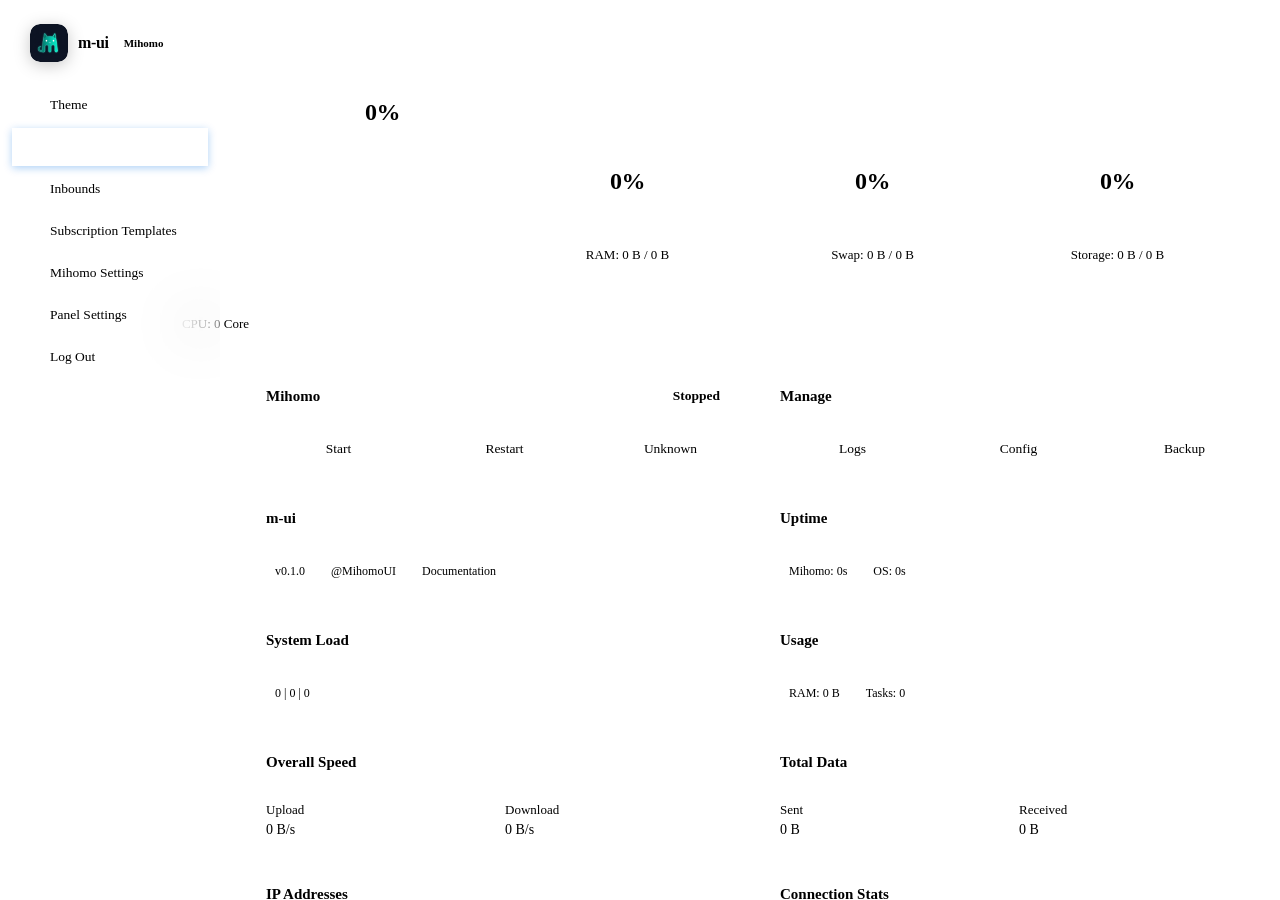
==== web/index.html @ c9431547 "fix(inbound): let the UDP switch actually turn UDP off Mihomo turns `udp` on for mixed, socks, shado" ====
<!doctype html>
<html lang="zh-CN" data-default-language="zh-CN">
<head>
  <meta charset="utf-8">
  <meta name="viewport" content="width=device-width, initial-scale=1">
  <title>m-ui | Mihomo Control Panel</title>
  <link rel="stylesheet" href="static/liquid-glass.css">
  <link rel="stylesheet" href="static/liquid-tabbar.css">
  <link rel="stylesheet" href="static/mihomo-settings.css">
  <link rel="stylesheet" href="static/multi-control.css">
  <link rel="stylesheet" href="static/inbound-sync.css">
  <link rel="stylesheet" href="static/cross-subscriptions.css">
  <link rel="stylesheet" href="static/sub-templates.css">
  <style>
    /* ===== m-ui Apple SwiftUI / Apple Design System 面板样式表 =====
       基于 Apple Human Interface Guidelines 与 SwiftUI 设计哲学：
         - 材质：高透磨砂玻璃 (Liquid Glass / Frosted Glass Material)，SF 细腻高光与发丝描边 (Hairline Border)
         - 配色：Apple System Blue (#0071E3 / #0A84FF)、System Green (#34C759)、System Red (#FF3B30)、System Orange (#FF9500)、System Purple (#AF52DE)
         - 控件：SwiftUI 真实分段选择器 (Picker)、iOS 开关 (Toggle)、连续平滑圆角 (Continuous Squircle)
         - 布局：macOS Sequoia 悬浮毛玻璃侧栏、Inspector 浮层抽屉、Grouped Form 结构 */
    * { box-sizing: border-box; }
    [hidden] { display: none !important; }
    button, input, select, textarea { font: inherit; }
    button { cursor: pointer; }

    /* ===== 布局壳：macOS 视窗结构 ===== */
    .app { position: fixed; inset: 0; display: flex; overflow: auto; background: var(--bg); }
    .content { display: flex; min-width: 0; flex: 1; flex-direction: column; }
    .main { flex: 1 1 0; min-width: 0; margin: 28px 24px; }

    /* ===== 侧边栏：macOS Sequoia 悬浮毛玻璃侧栏 ===== */
    .sidebar {
      position: sticky; top: 0; z-index: 60; display: flex; width: 220px; height: 100vh; flex: none; flex-direction: column;
      overflow-x: hidden; overflow-y: auto; padding: 16px 12px 56px;
      background: var(--surface-glass);
      backdrop-filter: blur(28px) saturate(190%);
      -webkit-backdrop-filter: blur(28px) saturate(190%);
      border-right: 1px solid var(--line);
      transition: width .25s var(--ease);
    }
    .sidebar-header {
      display: flex; align-items: center; gap: 10px;
      padding: 8px 8px 18px; margin-bottom: 6px;
      border-bottom: 1px solid var(--line);
    }
    .sidebar-logo {
      width: 38px; height: 38px; flex: none;
      display: flex; align-items: center; justify-content: center;
      border-radius: 10px;
      background: transparent;
      overflow: hidden;
      filter: drop-shadow(0 3px 8px rgba(0, 0, 0, 0.22));
    }
    .sidebar-logo img,
    .sidebar-logo-img {
      width: 100%; height: 100%;
      display: block;
      object-fit: cover;
      border-radius: inherit;
    }
    .sidebar-title { display: flex; align-items: center; gap: 8px; overflow: hidden; }
    .sidebar-app-name { font-size: 16px; font-weight: 700; color: var(--text-strong); letter-spacing: -0.02em; }
    .sidebar-app-badge { font-size: 11px; font-weight: 600; padding: 2px 7px; border-radius: var(--radius-pill); background: var(--teal-soft); color: var(--teal); }

    /* 侧栏导航菜单 */
    .nav { display: flex; flex-direction: column; gap: 4px; padding: 0; }
    .nav button {
      position: relative; display: flex; align-items: center; gap: 10px; width: 100%; height: 38px;
      padding: 0 12px; border: 0; border-radius: var(--radius-sm);
      color: var(--text); background: transparent; text-align: left; white-space: nowrap;
      font-size: 13.5px; font-weight: 450;
      transition: all .2s var(--ease);
    }
    .nav button:hover {
      color: var(--text-strong);
      background: var(--surface-3);
    }
    .nav button.active {
      color: #ffffff;
      background: var(--teal);
      font-weight: 550;
      box-shadow: 0 2px 8px rgba(0, 113, 227, 0.32);
    }
    body.dark .nav button.active {
      background: var(--teal);
      box-shadow: 0 2px 10px rgba(10, 132, 255, 0.35);
    }
    .nav-icon { display: inline-flex; align-items: center; justify-content: center; flex: none; width: 16px; color: inherit; font-size: 16px; }

    /* 侧栏折叠圆形胶囊按钮 */
    .sider-trigger {
      position: fixed;
      bottom: 24px;
      left: 26px;
      z-index: 62;
      display: grid;
      place-items: center;
      width: 40px;
      height: 40px;
      padding: 0;
      border: 1px solid var(--glass-border) !important;
      border-radius: 50% !important;
      color: var(--muted);
      background: var(--surface-glass-heavy) !important;
      backdrop-filter: blur(24px) saturate(200%) !important;
      -webkit-backdrop-filter: blur(24px) saturate(200%) !important;
      box-shadow: 0 6px 20px rgba(0, 0, 0, 0.10), var(--glass-caustic) !important;
      cursor: pointer;
      font-size: 14px;
      transition: left .3s var(--ease), width .3s var(--ease), height .3s var(--ease), transform .2s var(--ease), box-shadow .2s, color .2s;
    }
    .sider-trigger:hover {
      color: var(--teal);
      transform: scale(1.08);
      box-shadow: 0 10px 24px rgba(0, 0, 0, 0.14) !important;
    }
    .sider-trigger:active {
      transform: scale(0.95);
    }
    .sider-trigger .sf-symbol { font-size: 14px; }

    /* 侧边栏折叠态 */
    body.sider-collapsed .sidebar { width: 72px; padding: 16px 8px 56px; }
    body.sider-collapsed .sidebar-header { justify-content: center; padding: 8px 0 16px; }
    body.sider-collapsed .sidebar-title { display: none !important; }
    body.sider-collapsed .sider-trigger {
      left: 30px !important;
      width: 40px !important;
      height: 40px !important;
      border-radius: 50% !important;
    }
    body.sider-collapsed .nav button, body.sider-collapsed .theme-trigger { justify-content: center; padding: 0; gap: 0; }
    body.sider-collapsed .nav button span:not(.nav-icon), body.sider-collapsed .theme-chevron, body.sider-collapsed .theme-options { display: none !important; }
    body.sider-collapsed .nav button.active { border-radius: var(--radius-sm); }

    .topbar { display: none; height: 48px; align-items: center; justify-content: space-between; padding: 0 24px; border-bottom: 1px solid var(--line); background: var(--surface); position: sticky; top: 0; z-index: 5; }
    .crumb { color: var(--muted); font-size: 13.5px; } .crumb strong { color: var(--text-strong); font-weight: 550; }
    .top-actions { display: flex; gap: 8px; align-items: center; }

    /* ===== Apple 按钮系统 ===== */
    .icon-btn, .outline-btn, .small-btn, .input-tool, .table-pager button, .remark-tokens button, .circle-action, .modal-close, .ip-card-header-action, .inbound-menu-trigger, .inbounds-refresh > button, .security-banner button {
      position: relative; display: inline-flex; align-items: center; justify-content: center; gap: 7px;
      height: var(--ctl); padding: 0 14px; border: 1px solid var(--stroke); border-radius: var(--radius);
      color: var(--text-strong); background: var(--surface); font-size: 13.5px; font-weight: 450;
      white-space: nowrap; box-shadow: var(--shadow-btn); transition: all .2s var(--ease);
    }
    .icon-btn:hover, .outline-btn:hover, .small-btn:hover, .input-tool:hover, .table-pager button:hover, .remark-tokens button:hover {
      color: var(--text-strong); border-color: var(--stroke-2); background: var(--surface-2);
    }
    .icon-btn:active, .outline-btn:active, .small-btn:active, .input-tool:active, .primary-btn:active, .danger-btn:active {
      transform: scale(0.98);
    }
    .icon-btn { width: var(--ctl); min-width: var(--ctl); padding: 0; }
    .outline-btn[disabled], .primary-btn[disabled], .danger-btn[disabled], .icon-btn[disabled], .settings-actionbar button[disabled] {
      cursor: not-allowed; opacity: .45; box-shadow: none; transform: none !important;
    }
    /* SwiftUI .buttonStyle(.borderedProminent) 风格主按钮 */
    .primary-btn, .inbound-pill {
      display: inline-flex; align-items: center; justify-content: center; gap: 7px;
      height: var(--ctl); padding: 0 16px; border: 1px solid transparent; border-radius: var(--radius);
      color: #fff; background: var(--teal); font-size: 13.5px; font-weight: 500; white-space: nowrap;
      box-shadow: var(--shadow-btn-primary); transition: all .2s var(--ease);
    }
    .primary-btn:hover, .inbound-pill:hover {
      color: #fff; background: var(--teal-3); box-shadow: 0 4px 14px rgba(0, 113, 227, 0.38); transform: translateY(-0.5px);
    }
    /* Apple System Red 危险按钮 */
    .danger-btn {
      display: inline-flex; align-items: center; justify-content: center; gap: 7px;
      height: var(--ctl); padding: 0 16px; border: 1px solid transparent; border-radius: var(--radius);
      color: #fff; background: var(--danger); font-size: 13.5px; font-weight: 500; white-space: nowrap;
      box-shadow: 0 2px 8px rgba(255, 59, 48, 0.28); transition: all .2s var(--ease);
    }
    .danger-btn:hover { color: #fff; background: var(--danger-hover); box-shadow: 0 4px 14px rgba(255, 59, 48, 0.38); transform: translateY(-0.5px); }
    .small-btn { height: var(--ctl-sm); min-height: var(--ctl-sm); padding: 0 9px; font-size: 12.5px; border-radius: calc(var(--radius) - 3px); }
    .small-btn.icon-only { width: var(--ctl-sm); min-width: var(--ctl-sm); padding: 0; }
    .small-btn.icon-only svg, .small-btn.icon-only .sf-symbol { width: 13px; height: 13px; font-size: 13px; }
    .small-btn.danger-icon { color: var(--red); }
    .small-btn.danger-icon:hover { color: #fff; border-color: var(--red); background: var(--red); }
    .circle-action { width: var(--ctl-lg); height: var(--ctl-lg); flex: none; padding: 0; border: 0; border-radius: 50%; color: #fff; background: var(--teal); box-shadow: var(--shadow-btn-primary); }
    .circle-action:hover { color: #fff; background: var(--teal-3); transform: scale(1.05); }
    .theme-toggle { display: inline-flex; align-items: center; gap: 6px; }

    /* ===== 页头 ===== */
    .view { display: none; } .view.active { display: block; animation: mui-fade-in .25s var(--ease); }
    .page-head { display: flex; justify-content: space-between; align-items: flex-end; gap: 16px; margin-bottom: 24px; }
    .eyebrow { color: var(--teal); text-transform: uppercase; letter-spacing: 0.04em; font-size: 12px; font-weight: 600; }
    h1 { margin: 6px 0 2px; color: var(--text-strong); font-size: 26px; font-weight: 700; letter-spacing: -0.025em; line-height: 1.3; }
    h2 { margin: 0; color: var(--text-strong); font-size: 17px; font-weight: 600; letter-spacing: -0.015em; }
    h3 { margin: 0; color: var(--text-strong); font-size: 14px; font-weight: 600; }
    .subtitle { margin: 0; color: var(--muted); font-size: 14px; }

    /* ===== 卡片：SwiftUI Card 材质与平滑圆角 ===== */
    .grid { display: grid; gap: 16px; } .stats { grid-template-columns: repeat(4, minmax(0, 1fr)); }
    .card { padding: 22px; border: 1px solid var(--line); border-radius: var(--radius-lg); background: var(--surface); box-shadow: var(--shadow); transition: all .25s var(--ease); }
    .stat { min-height: 110px; display: flex; flex-direction: column; justify-content: space-between; }
    .stat-top { display: flex; justify-content: space-between; align-items: center; margin-bottom: 6px; color: var(--muted); font-size: 13.5px; font-weight: 500; }
    .stat-icon { color: var(--teal); font-size: 17px; }
    .stat-value { color: var(--text-strong); font-size: 26px; font-weight: 650; letter-spacing: -0.02em; }
    .stat-note { color: var(--muted); font-size: 13px; }
    .split { grid-template-columns: minmax(0, 1.35fr) minmax(300px, .65fr); margin-top: 16px; align-items: start; }
    .card-head { display: flex; justify-content: space-between; align-items: center; gap: 16px; min-height: 48px; margin: -22px -22px 20px; padding: 0 22px; color: var(--text-strong); font-size: 15px; font-weight: 600; border-bottom: 1px solid var(--line); }
    .card-head p { margin: 2px 0 0; color: var(--muted); font-size: 13px; font-weight: 400; }
    .status-large { display: flex; align-items: center; gap: 12px; margin-bottom: 16px; padding: 14px 18px; border: 1px solid var(--line); border-radius: var(--radius); background: var(--surface-2); }
    .status-large .dot { width: 8px; height: 8px; }
    .status-large strong { display: block; color: var(--text-strong); font-weight: 600; font-size: 14.5px; } .status-large span { color: var(--muted); font-size: 13px; }
    .quick-actions { display: grid; grid-template-columns: minmax(0, 1fr) minmax(0, 1fr); gap: 10px; }
    .quick-actions button { display: flex; flex-direction: column; gap: 3px; padding: 12px 16px; border: 1px solid var(--line); border-radius: var(--radius); color: var(--text); background: var(--surface); text-align: left; transition: all .2s var(--ease); }
    .quick-actions button:hover { color: var(--teal); border-color: var(--stroke); background: var(--surface-2); box-shadow: var(--shadow-hover); transform: translateY(-1px); }
    .quick-actions b { display: block; margin-bottom: 2px; color: var(--text-strong); font-size: 13.5px; font-weight: 600; }
    .quick-actions span { color: var(--muted); font-size: 12.5px; }

    /* ===== 表格：macOS Finder / Settings Grouped List 样式 ===== */
    .table-card { margin-top: 16px; padding: 0; overflow: hidden; }
    .table-head { padding: 16px 22px; margin: -22px -22px 20px; color: var(--text-strong); font-size: 15px; font-weight: 600; border-bottom: 1px solid var(--line); }
    table { width: 100%; border-collapse: separate; border-spacing: 0; }
    th { color: var(--muted); font-size: 12.5px; font-weight: 600; text-align: left; text-transform: uppercase; letter-spacing: 0.04em; background: var(--surface-2); border-bottom: 1px solid var(--line); transition: background .2s; }
    th, td { padding: 13px 16px; border-bottom: 1px solid var(--line); }
    td { color: var(--text); transition: background .2s; font-size: 13.5px; }
    tr:last-child td { border-bottom: 0; }
    tbody tr:hover > td { background: var(--table-hover); }
    .name-cell strong { display: block; color: var(--text-strong); font-weight: 600; }
    .name-cell span { color: var(--muted); font-size: 13px; }
    .mono { color: var(--text); font-family: var(--font-mono); font-size: 13px; }

    /* ===== 标签：Apple Tinted Capsule 胶囊药丸 ===== */
    .tag { display: inline-flex; align-items: center; gap: 5px; height: auto; margin: 0 6px 0 0; padding: 1px 9px; border: 1px solid var(--tag-border); border-radius: var(--radius-pill); color: var(--tag-color); background: var(--tag-bg); font-size: 12px; font-weight: 500; line-height: 20px; white-space: nowrap; opacity: 1; transition: all .2s var(--ease); }
    .tag:last-child { margin-right: 0; }
    .tag.ok, .tag.green { border-color: var(--tag-green-border); color: var(--tag-green-color); background: var(--tag-green-bg); }
    .tag.off { border-color: var(--tag-border); color: var(--muted); background: var(--tag-bg); }
    .tag.orange { border-color: var(--tag-orange-border); color: var(--tag-orange-color); background: var(--tag-orange-bg); }
    .tag.red { border-color: var(--tag-red-border); color: var(--tag-red-color); background: var(--tag-red-bg); }
    .tag.blue { border-color: var(--tag-blue-border); color: var(--tag-blue-color); background: var(--tag-blue-bg); }
    .tag.purple { border-color: var(--tag-purple-border); color: var(--tag-purple-color); background: var(--tag-purple-bg); }
    .row-actions { display: flex; justify-content: flex-end; gap: 8px; }

    /* ===== 表单控件：SwiftUI 现代圆角输入框与 Focus Ring ===== */
    .toolbar { display: flex; flex-wrap: wrap; gap: 8px; align-items: center; }
    .toolbar select, .toolbar input, .field input, .field select, .field textarea, .inbounds-search, .share-url-list, .modal-config, .code-box, .qr-link-preview, .subscription-token-row code, .auto-refresh-menu select {
      width: 100%; padding: 6px 12px; border: 1px solid var(--stroke); border-radius: var(--radius);
      color: var(--text); background: var(--surface); outline: none; font-size: 13.5px; transition: all .2s var(--ease);
    }
    .toolbar select:hover, .toolbar input:hover, .field input:hover, .field select:hover, .field textarea:hover, .inbounds-search:hover, .share-url-list:hover, .modal-config:hover, .code-box:hover, .qr-link-preview:hover {
      border-color: var(--stroke-2);
    }
    .toolbar select, .toolbar input, .field input, .field select, .inbounds-search, .auto-refresh-menu select { height: var(--ctl); }
    select:focus, input:focus, textarea:focus {
      border-color: var(--teal); box-shadow: 0 0 0 3px var(--teal-soft); outline: none;
    }
    .toolbar input { width: 220px; }
    select:disabled, input:disabled, textarea:disabled, .drawer select:disabled {
      color: var(--muted); cursor: not-allowed; opacity: 1; background: var(--surface-2); border-color: var(--stroke);
    }
    .swift-picker select.mui-native-select:disabled { opacity: 0; }
    .form-grid { display: grid; grid-template-columns: 1fr 1fr; gap: 16px; }
    .field.full { grid-column: 1 / -1; }
    .field label { display: block; margin-bottom: 6px; color: var(--text-strong); font-size: 13.5px; font-weight: 500; }
    .field textarea { min-height: 120px; resize: vertical; line-height: 1.6; }
    .check { display: flex; gap: 8px; align-items: center; color: var(--text); }
    .check input[type="checkbox"] {
      appearance: none; -webkit-appearance: none; position: relative; width: 18px; height: 18px; flex: none; margin: 0;
      border: 1.5px solid var(--stroke-2); border-radius: var(--radius-xs); background: var(--surface); cursor: pointer; transition: all .2s;
    }
    .check input[type="checkbox"]:hover { border-color: var(--teal); }
    .check input[type="checkbox"]:checked { border-color: var(--teal); background: var(--teal); }
    .check input[type="checkbox"]:checked::after {
      position: absolute; top: 48%; left: 26%; width: 5px; height: 9px; border: 2px solid #fff; border-top: 0; border-left: 0; content: ""; transform: translateY(-50%) rotate(45deg);
    }

    /* ===== Apple iOS / macOS 开关 (Toggle Switch) ===== */
    .switch { display: inline-flex; align-items: center; cursor: pointer; }
    .switch input { position: absolute; opacity: 0; pointer-events: none; }
    .switch span {
      position: relative; display: inline-block; box-sizing: border-box;
      min-width: 44px; width: 44px; height: 24px;
      border: 1px solid transparent; border-radius: var(--radius-pill);
      background: rgba(120, 120, 128, 0.24); cursor: pointer;
      transition: background-color .28s var(--ease-modal), border-color .28s;
    }
    body.dark .switch span { background: rgba(120, 120, 128, 0.35); }
    .switch span::after {
      position: absolute; top: 2px; left: 2px; width: 18px; height: 18px;
      border-radius: 50%; background: #ffffff;
      box-shadow: 0 2px 5px rgba(0, 0, 0, 0.22);
      content: ""; transition: transform .28s var(--ease-modal);
    }
    .switch input:checked + span { background: var(--green); }
    .switch input:checked + span::after { transform: translateX(20px); }
    .switch input:disabled + span { cursor: not-allowed; opacity: .4; }
    .switch.switch-sm span { min-width: 32px; width: 32px; height: 18px; }
    .switch.switch-sm span::after { width: 14px; height: 14px; top: 1px; left: 1px; }
    .switch.switch-sm input:checked + span::after { transform: translateX(14px); }

    .empty { padding: 36px 16px; color: var(--muted-2); text-align: center; }
    .notice { display: flex; align-items: flex-start; gap: 8px; margin-bottom: 16px; padding: 10px 16px; border: 1px solid var(--tag-orange-border); border-radius: var(--radius); color: var(--text); background: var(--tag-orange-bg); font-size: 13.5px; }
    .security-banner { display: flex; align-items: center; gap: 10px; margin: 16px 24px 0; padding: 10px 16px; border: 1px solid var(--tag-red-border); border-radius: var(--radius); color: var(--tag-red-color); background: var(--tag-red-bg); font-size: 13.5px; }
    .security-banner strong { color: var(--tag-red-color); font-weight: 600; }
    .security-banner span { flex: 1; }
    .security-banner button { width: 24px; height: 24px; min-width: 24px; padding: 0; border: 0; border-radius: var(--radius-xs); color: inherit; background: transparent; box-shadow: none; font-size: 14px; line-height: 1; }
    .security-banner button:hover { color: var(--tag-red-color); background: rgba(0, 0, 0, .06); }
    .security-banner + .security-banner { margin-top: 8px; }
    .security-banner code { padding: 2px 6px; border: 1px solid var(--tag-red-border); border-radius: var(--radius-xs); background: var(--tag-red-bg); color: var(--tag-red-color); font: 12px/1.6 var(--font-mono); white-space: nowrap; }

    /* ===== Panel Settings：Apple Form Grouped Sections (Form { Section { ... } }) ===== */
    .settings-actionbar { flex-wrap: wrap; margin-bottom: 0; }
    .settings-buttons { display: flex; gap: 8px; }
    /* SwiftUI 分段控制选项卡 (Segmented Picker) */
    .settings-tabbar {
      position: relative; display: inline-flex; align-items: center; gap: 4px;
      margin: 0 0 20px; padding: 4px; border: 1px solid var(--line); border-radius: var(--radius);
      background: var(--surface-3); max-width: 100%; overflow-x: auto;
    }
    .settings-tabbar button {
      display: flex; align-items: center; gap: 8px; height: 32px; margin: 0; padding: 0 16px;
      border: 0; border-radius: calc(var(--radius) - 3px); color: var(--muted); background: transparent;
      font-size: 13.5px; font-weight: 450; box-shadow: none; transition: all .2s var(--ease);
    }
    .settings-tabbar button .sf-symbol, .settings-tabbar button svg { width: 15px; height: 15px; flex: none; font-size: 15px; }
    .settings-tabbar button:hover { color: var(--text-strong); background: rgba(0, 0, 0, 0.03); }
    .settings-tabbar button.active {
      color: var(--text-strong); background: #ffffff; font-weight: 600;
      box-shadow: 0 1px 4px rgba(0, 0, 0, 0.12), 0 0 1px rgba(0, 0, 0, 0.08);
    }
    body.dark .settings-tabbar button.active {
      color: #ffffff; background: rgba(255, 255, 255, 0.16);
      box-shadow: 0 1px 4px rgba(0, 0, 0, 0.35);
    }
    .ink-bar { display: none !important; }
    .settings-pane { display: none; } .settings-pane.active { display: block; animation: mui-fade-in .25s var(--ease); }

    /* Apple Grouped Form Section 样式 */
    .setting-section { background: var(--surface); border: 1px solid var(--line); border-top: 0; box-shadow: var(--shadow); }
    .setting-section:first-of-type { border-top: 1px solid var(--line); border-radius: var(--radius-lg) var(--radius-lg) 0 0; }
    .setting-section:last-of-type { border-radius: 0 0 var(--radius-lg) var(--radius-lg); }
    .setting-section:only-of-type { border-radius: var(--radius-lg); }
    .setting-section > summary {
      position: relative; padding: 12px 18px 12px 42px; color: var(--text-strong); background: var(--surface-2);
      font-size: 14px; font-weight: 600; line-height: 22px; cursor: pointer; list-style: none;
    }
    .setting-section > summary::-webkit-details-marker { display: none; }
    .setting-section > summary::before {
      content: ''; position: absolute; top: 50%; left: 18px; width: 7px; height: 7px;
      border-right: 1.5px solid currentColor; border-bottom: 1.5px solid currentColor;
      transform: translateY(-50%) rotate(-45deg); transition: transform .24s var(--ease);
    }
    .setting-section[open] > summary::before { transform: translateY(-50%) rotate(45deg); }
    .setting-section-body { padding: 16px 20px; border-top: 1px solid var(--line); background: var(--surface); overflow-x: auto; }
    .setting-section[open] .setting-section-body { animation: collfade .25s var(--ease); }
    .setting-section-note { margin: 4px 0; color: var(--muted); font-size: 13.5px; line-height: 1.6; }
    .setting-row { display: grid; grid-template-columns: minmax(0, 1.2fr) minmax(0, 1fr); align-items: center; gap: 12px 20px; padding: 18px 0; border-bottom: 1px solid var(--line); }
    .setting-row:last-child { border-bottom: 0; padding-bottom: 6px; }
    .setting-row strong, .setting-row label { display: block; color: var(--text-strong); font-size: 14px; font-weight: 550; }
    .setting-row p { margin: 3px 0 0; color: var(--muted); font-size: 13px; line-height: 1.55; }
    .setting-row p i { color: var(--teal); font-style: normal; }
    .setting-control { display: flex; justify-content: flex-start; }
    .setting-control > * { width: 100%; }
    .setting-control input, .setting-control select, .setting-control textarea {
      height: var(--ctl); padding: 6px 12px; border: 1px solid var(--stroke); border-radius: var(--radius);
      color: var(--text); background: var(--surface); outline: none; transition: all .2s var(--ease);
    }
    .setting-control textarea { height: auto; min-height: 80px; }
    .setting-control.switch-control > * { width: auto; }
    .client-switch-grid { display: grid; grid-template-columns: minmax(0, 1fr) minmax(0, 1fr); gap: 0 44px; }
    .client-switch-row { display: flex; align-items: center; justify-content: space-between; gap: 16px; padding: 14px 0; border-top: 1px solid var(--line); color: var(--text); font-size: 13.5px; }
    .client-switch-grid .client-switch-row:nth-child(-n+2) { border-top: 0; }
    .remark-model { display: grid; grid-template-columns: minmax(0, 1fr) 88px; gap: 8px; }
    .remark-tokens { display: flex; gap: 8px; }
    .remark-tokens button { flex: 1; height: var(--ctl); min-height: var(--ctl); padding: 0 10px; color: var(--text); }
    .remark-tokens button.active { border-color: var(--teal); color: #fff; background: var(--teal); }
    .setting-actions { display: flex; padding: 16px 0 4px; border-top: 1px solid var(--line); }

    /* 分页控制器 */
    .table-pager { display: flex; flex-wrap: wrap; align-items: center; justify-content: flex-start; gap: 8px; padding: 16px 20px; border-top: 1px solid var(--line); color: var(--muted); font-size: 13.5px; }
    .table-pager .pager-total { margin-left: auto; margin-right: 0; }
    .table-pager button { height: 32px; min-width: 32px; padding: 0 10px; line-height: 30px; color: var(--text); border-radius: calc(var(--radius) - 3px); }
    .table-pager button.active { border-color: var(--teal); color: #fff; background: var(--teal); font-weight: 550; }
    .table-pager button[disabled] { cursor: not-allowed; opacity: .4; }

    @media (max-width: 680px) {
      .setting-row { grid-template-columns: 1fr; gap: 8px; }
      .setting-control { justify-content: flex-start; }
      .settings-tabbar { gap: 2px; overflow-x: auto; }
      .settings-tabbar button { padding: 0 10px; }
      .client-switch-grid { grid-template-columns: 1fr; }
      .client-switch-grid .client-switch-row:nth-child(-n+2) { border-top: 1px solid var(--line); }
      .client-switch-grid .client-switch-row:first-child { border-top: 0; }
    }

    /* ===== 代码 / 日志容器 ===== */
    .log-box { min-height: 450px; max-height: 600px; overflow: auto; padding: 16px; border: 1px solid var(--line); border-radius: var(--radius); color: var(--code-color); background: var(--code-bg); font: 13.5px/1.7 var(--font-mono); white-space: pre-wrap; }
    .code-box { min-height: 500px; width: 100%; resize: vertical; padding: 16px; color: var(--code-color); background: var(--code-bg); font: 13.5px/1.6 var(--font-mono); }

    /* ===== 抽屉（新增/编辑 Inbound）：macOS Inspector Sheet 样式 ===== */
    .drawer-backdrop {
      display: none; position: fixed; inset: 0; z-index: 1000; padding: 24px;
      align-items: center; justify-content: center; overflow: auto;
      background: rgba(0, 0, 0, 0.45);
      backdrop-filter: blur(16px);
      -webkit-backdrop-filter: blur(16px);
    }
    .drawer-backdrop.open { display: flex; animation: mui-fade-in .2s var(--ease); }
    .drawer {
      position: relative; display: flex; width: min(740px, 100%); height: min(920px, calc(100vh - 48px));
      min-height: 0; flex-direction: column; overflow: hidden; padding: 0;
      border: 1px solid var(--line); border-radius: var(--radius-xl);
      background: var(--surface-modal); box-shadow: var(--shadow-modal);
      animation: mui-sheet-in .3s var(--ease-modal);
    }
    .drawer-head {
      flex: none; display: flex; justify-content: space-between; align-items: center;
      padding: 16px 24px; border-bottom: 1px solid var(--line); background: transparent;
    }
    .drawer-head .eyebrow, .drawer-head p { display: none; }
    .drawer-head h1 { margin: 0; color: var(--text-strong); font-size: 17px; font-weight: 600; letter-spacing: -0.01em; }
    .drawer form { min-height: 0; display: flex; flex: 1; flex-direction: column; }
    .drawer-body { min-height: 0; display: flex; flex: 1; flex-direction: column; overflow: auto; padding: 24px; scrollbar-gutter: stable; }
    .drawer-foot {
      flex: none; display: flex; justify-content: flex-end; gap: 10px;
      padding: 12px 20px; border-top: 1px solid var(--line); background: var(--surface-2);
    }
    .drawer-foot button, .drawer-foot .outline-btn, .drawer-foot .primary-btn { width: auto; margin: 0; }
    .drawer .form-grid { display: block; }
    .drawer .field, .drawer .field.full { display: grid; grid-template-columns: 200px minmax(0, 1fr); align-items: center; gap: 0; margin-bottom: 16px; }
    .drawer .field > label { margin: 0; padding-right: 22px; color: var(--text-strong); text-align: right; font-size: 13.5px; font-weight: 500; }
    .drawer .field > .check { justify-content: flex-start; }
    .drawer .field > .field-actions { grid-column: 2; }
    .drawer .field.full > .ss-warning { grid-column: 1 / -1; }
    .drawer .field input, .drawer .field select, .drawer .field textarea { height: var(--ctl); min-height: var(--ctl); padding: 6px 12px; }
    .drawer .field textarea { height: auto; min-height: 80px; }

    /* 抽屉与客户端弹窗中的 iOS 开关复选框 */
    .drawer .check input[type="checkbox"], #client-modal .check input[type="checkbox"] {
      appearance: none; -webkit-appearance: none; position: relative; box-sizing: border-box;
      width: 44px; min-width: 44px; height: 24px; min-height: 24px; flex: none; margin: 0; padding: 0;
      border: 1px solid transparent; border-radius: var(--radius-pill);
      background: rgba(120, 120, 128, 0.24); box-shadow: none; cursor: pointer;
      transition: background-color .28s var(--ease-modal);
    }
    .drawer .field > label.check, #client-modal .field > label.check { gap: 0; justify-content: flex-start; padding-right: 0; text-align: left; font-size: 0; }
    body.dark .drawer .check input[type="checkbox"]:not(:checked), body.dark #client-modal .check input[type="checkbox"]:not(:checked) {
      background: rgba(120, 120, 128, 0.35);
    }
    .drawer .check input[type="checkbox"]::after, #client-modal .check input[type="checkbox"]::after {
      position: absolute; top: 2px; left: 2px; width: 18px; height: 18px;
      border: 0; border-radius: 50%; background: #fff;
      box-shadow: 0 2px 5px rgba(0, 0, 0, 0.22);
      content: ""; transform: none; transition: transform .28s var(--ease-modal);
    }
    .drawer .check input[type="checkbox"]:checked, #client-modal .check input[type="checkbox"]:checked {
      background: var(--green);
    }
    .drawer .check input[type="checkbox"]:checked::after, #client-modal .check input[type="checkbox"]:checked::after {
      transform: translateX(20px);
    }

    /* 折叠面板 */
    .inbound-form-section { flex: none; margin: 0; overflow: visible; border: 0; border-top: 1px solid var(--line); border-radius: 0; background: transparent; }
    .inbound-form-section summary { display: flex; align-items: center; justify-content: space-between; gap: 8px; padding: 12px 0; color: var(--text-strong); background: transparent; cursor: pointer; font-size: 14px; font-weight: 600; list-style: none; }
    .inbound-form-section summary::-webkit-details-marker { display: none; }
    .inbound-form-section summary .sf-symbol { color: var(--muted); font-size: 12px; transition: transform .24s var(--ease); }
    .inbound-form-section[open] summary .sf-symbol { transform: rotate(180deg); }
    .inbound-form-content { padding: 4px 0 16px; }
    .inbound-form-section[open] > .inbound-form-content { animation: collfade .25s var(--ease); }
    .inbound-basic { order: 1; border-top: 0; }
    .inbound-clients { order: 2; }
    .inbound-form-section.inbound-clients { margin: 16px 0; overflow: hidden; border: 1px solid var(--stroke); border-radius: var(--radius); background: var(--surface-2); }
    .inbound-form-section.inbound-clients > summary { position: relative; padding: 12px 18px 12px 42px; font-weight: 600; line-height: 22px; }
    .inbound-form-section.inbound-clients > summary::before { content: ''; position: absolute; top: 50%; left: 18px; width: 7px; height: 7px; border-right: 1.5px solid currentColor; border-bottom: 1.5px solid currentColor; transform: translateY(-50%) rotate(-45deg); transition: transform .24s var(--ease); }
    .inbound-form-section.inbound-clients[open] > summary::before { transform: translateY(-50%) rotate(45deg); }
    .inbound-form-section.inbound-clients > .inbound-form-content { padding: 16px; border-top: 1px solid var(--line); background: var(--surface); }
    .inbound-protocol { order: 3; }
    .inbound-transport { order: 4; }
    .inbound-security { order: 5; }
    .inbound-advanced { order: 6; }
    .inbound-basic > summary, .inbound-protocol > summary { display: none; }
    .inbound-basic .inbound-form-content, .inbound-protocol .inbound-form-content { padding-top: 0; }
    .inbound-client-list { display: grid; gap: 8px; }
    .inbound-client-preview { display: flex; align-items: center; justify-content: space-between; gap: 12px; padding: 10px 14px; border: 1px solid var(--line); border-radius: var(--radius); background: var(--surface-2); }
    .inbound-readonly-client-table { overflow: hidden; border: 1px solid var(--line); border-radius: var(--radius); background: var(--surface); }
    .inbound-readonly-client-row { display: grid; grid-template-columns: 1fr 2fr; gap: 16px; padding: 10px 16px; border-top: 1px solid var(--line); font-size: 13.5px; }
    .inbound-readonly-client-row:first-child { border-top: 0; color: var(--text-strong); background: var(--surface-2); font-weight: 600; }
    .inbound-readonly-client-row:not(:first-child) { color: var(--muted); }
    .inbound-readonly-client-row span:last-child { overflow: hidden; color: var(--text); font-family: var(--font-mono); text-overflow: ellipsis; white-space: nowrap; }
    .inline-client-editor { padding: 4px 0 2px; }
    .inline-client-editor .field:last-child { margin-bottom: 0; }
    .inline-client-editor .inline-help { color: var(--muted); font-size: 13px; }
    .input-with-tool { display: grid; grid-template-columns: minmax(0, 1fr) var(--ctl); gap: 8px; }
    .input-tool { width: var(--ctl); min-width: var(--ctl); height: var(--ctl); padding: 0; color: var(--teal); }
    .input-tool .sf-symbol { font-size: 14px; }
    .username-control { position: relative; width: 100%; min-width: 0; }
    .username-suggestion-menu {
      display: none; position: absolute; z-index: 1050; top: calc(100% + 4px); left: 0; right: 0; width: 100%; max-height: 250px;
      overflow: auto; padding: 6px; border: 1px solid var(--line); border-radius: var(--radius);
      background: var(--surface-modal); box-shadow: var(--shadow-pop); box-sizing: border-box;
      backdrop-filter: blur(20px); -webkit-backdrop-filter: blur(20px);
    }
    .username-suggestion-menu.open { display: grid; gap: 1px; animation: mui-slide-up .2s var(--ease); }
    .username-suggestion-menu button {
      width: 100%; min-height: 32px; padding: 6px 12px; border: 0; border-radius: calc(var(--radius) - 4px);
      color: var(--text); background: transparent; text-align: left; font: inherit; font-size: 13.5px;
      line-height: 20px; cursor: pointer; transition: background-color .15s;
    }
    .username-suggestion-menu button:hover, .username-suggestion-menu button:focus { color: var(--text-strong); background: var(--surface-3); outline: none; }
    .username-suggestion-menu button.active, .username-suggestion-menu button[aria-selected="true"] { color: var(--teal); font-weight: 600; background: var(--teal-soft); }
    .field-actions { display: flex; align-items: center; gap: 8px; }
    .simple-auth-editor { display: grid; gap: 8px; }
    .simple-auth-header, .simple-auth-row { display: grid; grid-template-columns: minmax(0, 1fr) minmax(0, 1fr) var(--ctl); gap: 8px; align-items: center; }
    .simple-auth-header { color: var(--muted); font-size: 13.5px; }
    .simple-auth-row input { min-width: 0; }
    .ss-warning { display: flex; align-items: flex-start; gap: 8px; padding: 10px 15px; border: 1px solid var(--tag-orange-border); border-radius: var(--radius); background: var(--tag-orange-bg); color: var(--text); font-size: 13.5px; }
    #snell-fields { display: contents; }

    /* ===== SwiftUI 原生风格分段选择器 (Picker) ===== */
    .segmented {
      display: inline-flex; flex-wrap: wrap; gap: 2px; max-width: 100%; padding: 3px;
      border: 1px solid var(--line); border-radius: var(--radius); background: var(--surface-3);
    }
    .segmented button {
      position: relative; height: 28px; margin: 0; padding: 0 14px; border: 0;
      border-radius: calc(var(--radius) - 3px); color: var(--muted); background: transparent;
      font-size: 13px; font-weight: 450; line-height: 28px; white-space: nowrap; box-shadow: none;
      cursor: pointer; transition: all .2s var(--ease);
    }
    .segmented button:hover { color: var(--text-strong); background: rgba(0, 0, 0, 0.03); }
    .segmented button.active {
      z-index: 1; color: var(--text-strong); background: #ffffff; font-weight: 600;
      box-shadow: 0 1px 4px rgba(0, 0, 0, 0.12), 0 0 1px rgba(0, 0, 0, 0.08);
    }
    body.dark .segmented button:hover { background: rgba(255, 255, 255, 0.05); }
    body.dark .segmented button.active {
      color: #ffffff; background: rgba(255, 255, 255, 0.16);
      box-shadow: 0 1px 4px rgba(0, 0, 0, 0.35);
    }
    #security-segmented {
      display: flex;
      width: 100%;
      box-sizing: border-box;
      flex-wrap: nowrap !important;
      overflow-x: auto;
      scrollbar-width: none;
      -webkit-overflow-scrolling: touch;
    }
    #security-segmented::-webkit-scrollbar {
      display: none;
    }
    #security-segmented button {
      flex: 1 1 auto;
      min-width: 0;
      padding: 0 4px;
      font-size: 12px;
      letter-spacing: -0.01em;
      text-align: center;
      justify-content: center;
    }
    #security-extra-toggles { display: contents; }
    .generated-value { min-height: 64px !important; resize: vertical; font-family: var(--font-mono); font-size: 13.5px; overflow-wrap: anywhere; }
    .share-url-list { min-height: 390px; resize: vertical; padding: 16px; font: 13.5px/1.6 var(--font-mono); overflow-wrap: anywhere; }
    .share-file-name { max-width: 230px; overflow: hidden; text-overflow: ellipsis; white-space: nowrap; }

    /* 二维码卡片 */
    .qr-modal-content { display: grid; justify-items: center; gap: 16px; padding: 24px; }
    .qr-client-name { min-width: 220px; max-width: 100%; padding: 2px 10px; border: 1px solid var(--tag-purple-border); border-radius: var(--radius-pill); color: var(--tag-purple-color); background: var(--tag-purple-bg); font-size: 12px; font-weight: 500; line-height: 20px; text-align: center; }
    .qr-canvas-wrap { width: min(220px, 100%); aspect-ratio: 1; display: grid; place-items: center; padding: 12px; border: 1px solid var(--line); border-radius: var(--radius-lg); background: #fff; box-shadow: var(--shadow); transition: all .15s; }
    #client-qr-canvas { width: 100%; height: 100%; cursor: pointer; image-rendering: pixelated; }
    body.dark .qr-canvas-wrap { background: #fff; border: 1px solid var(--stroke); }
    .qr-copy-hint { margin: 0; color: var(--muted); font-size: 13px; text-align: center; }
    .qr-link-preview { width: 100%; min-height: 72px; resize: none; padding: 8px 12px; color: var(--muted); background: var(--surface-2); font: 12px/1.5 var(--font-mono); border-radius: var(--radius); }
    .section-actions { display: flex; justify-content: flex-end; gap: 8px; margin-bottom: 12px; }
    #client-modal .modal-panel { width: min(620px, 100%); }
    #client-modal .form-grid { display: block; }
    #client-modal .field, #client-modal .field.full { display: grid; grid-template-columns: 185px minmax(0, 1fr); align-items: center; margin-bottom: 16px; }
    #client-modal .field > label:not(.check) { margin: 0; padding-right: 22px; color: var(--text-strong); text-align: right; font-size: 13.5px; font-weight: 500; }
    #client-modal .field > .check { grid-column: 2; justify-content: flex-start; }
    .client-inline-meta { display: grid; grid-template-columns: 1fr 1.25fr .7fr; gap: 12px; align-items: center; min-width: 0; }
    .client-inline-meta small { overflow: hidden; color: var(--muted); text-overflow: ellipsis; white-space: nowrap; }
    @media (max-width: 680px) {
      #client-modal .field, #client-modal .field.full { grid-template-columns: 1fr; gap: 6px; }
      #client-modal .field > label:not(.check) { padding-right: 0; text-align: left; }
      #client-modal .field > .check { grid-column: 1; }
      .drawer .field, .drawer .field.full { grid-template-columns: 1fr; gap: 6px; }
      .drawer .field > label { padding-right: 0; text-align: left; }
    }

    /* ===== Apple Dynamic Island 灵动岛通知胶囊 ===== */
    .toast {
      position: fixed; top: 16px; left: 50%; z-index: 2010;
      display: flex; align-items: center; gap: 10px;
      max-width: min(520px, calc(100vw - 32px));
      padding: 10px 18px; border: 1px solid var(--line);
      border-radius: var(--radius-pill); color: var(--text-strong);
      background: var(--surface-glass-heavy);
      backdrop-filter: blur(25px) saturate(190%);
      -webkit-backdrop-filter: blur(25px) saturate(190%);
      box-shadow: var(--shadow-pop);
      font-size: 13.5px; font-weight: 500;
      overflow-wrap: anywhere; pointer-events: none;
      transform: translate(-50%, -100%) scale(.95); opacity: 0;
      transition: transform .3s var(--ease-modal), opacity .3s var(--ease);
    }
    .toast.show { transform: translate(-50%, 0) scale(1); opacity: 1; }
    .toast .toast-icon { flex: none; color: var(--teal); font-size: 16px; }
    .toast.error .toast-icon { color: var(--red); }

    /* ===== Inbounds 页统计条 ===== */
    .stats-strip { display: grid; grid-template-columns: repeat(5, minmax(0, 1fr)); gap: 16px; padding: 18px 22px; margin-bottom: 16px; border: 1px solid var(--line); border-radius: var(--radius-lg); background: var(--surface); box-shadow: var(--shadow); transition: all .25s var(--ease); }
    .metric { min-width: 0; padding: 0 16px; border-right: 1px solid var(--line); }
    .metric:first-child { padding-left: 0; }
    .metric:last-child { border-right: 0; padding-right: 0; }
    .metric-label { margin-bottom: 4px; color: var(--muted); font-size: 13px; font-weight: 500; }
    .metric-line { display: flex; align-items: center; gap: 8px; min-width: 0; }
    .metric-icon { display: inline-flex; flex: none; color: var(--teal); font-size: 16px; }
    .metric-value { min-width: 0; color: var(--text-strong); font-size: 16px; font-weight: 600; overflow: hidden; text-overflow: ellipsis; white-space: nowrap; }
    .metric-value small { color: var(--muted); font-size: 13px; font-weight: 400; }

    /* ===== 侧栏主题子菜单 ===== */
    .theme-control { overflow: hidden; }
    .theme-trigger {
      display: flex; align-items: center; gap: 10px; width: 100%; height: 38px;
      padding: 0 12px; border: 0; border-radius: var(--radius-sm);
      color: var(--text); background: transparent; text-align: left; white-space: nowrap;
      font-size: 13.5px; font-weight: 450; transition: all .2s var(--ease);
    }
    .theme-trigger:hover { color: var(--text-strong); background: var(--surface-3); }
    .theme-chevron { display: inline-flex; margin-left: auto; transition: transform .24s var(--ease); }
    .theme-control.open .theme-chevron { transform: rotate(180deg); }
    .theme-options { display: none; flex-direction: column; gap: 2px; padding: 4px 0 6px; }
    .theme-control.open .theme-options { display: flex; animation: collfade .25s var(--ease); }
    .theme-option-row {
      display: flex; align-items: center; justify-content: space-between; gap: 10px;
      height: 34px; padding: 0 12px 0 24px; border-radius: var(--radius-sm);
      color: var(--text); font-size: 13px; white-space: nowrap; transition: background-color .15s;
    }
    .theme-option-row:hover { background: var(--surface-3); }
    .theme-option-row[hidden] { display: none; }
    .check-box { position: relative; display: inline-block; width: 18px; height: 18px; flex: none; }
    .check-box input { position: absolute; inset: 0; z-index: 1; width: 100%; height: 100%; margin: 0; opacity: 0; cursor: pointer; }
    .check-box span { position: absolute; inset: 0; border: 1.5px solid var(--stroke-2); border-radius: var(--radius-xs); background: var(--surface); transition: all .2s; }
    .check-box input:hover + span { border-color: var(--teal); }
    .check-box input:checked + span { border-color: var(--teal); background: var(--teal); }
    .check-box input:checked + span::after { position: absolute; top: 48%; left: 26%; width: 5px; height: 9px; border: 2px solid #fff; border-top: 0; border-left: 0; content: ""; transform: translateY(-50%) rotate(45deg); }

    /* ===== 仪表盘：Apple Watch Activity Ring 风格圆盘仪表 ===== */
    .dashboard-layout { display: grid; gap: 16px; }
    .gauges-card {
      display: grid; grid-template-columns: repeat(4, minmax(0, 1fr)); gap: 16px;
      padding: 24px; border: 1px solid var(--line); border-radius: var(--radius-lg);
      background: var(--surface); box-shadow: var(--shadow);
    }
    .gauge { display: flex; min-width: 0; flex-direction: column; align-items: center; justify-content: center; gap: 6px; }
    .gauge-dial { --percent: 0; --gauge-color: var(--teal); position: relative; display: grid; place-items: center; width: 120px; height: 120px; }
    .gauge-svg { position: absolute; inset: 0; width: 100%; height: 100%; overflow: visible; }
    .gauge-track, .gauge-bar { fill: none; stroke-width: 8; stroke-linecap: round; }
    .gauge-track { stroke: var(--gauge-trail); }
    .gauge-bar { stroke: var(--gauge-color); stroke-dasharray: 0 200; filter: drop-shadow(0 2px 5px rgba(0, 113, 227, 0.2)); transition: stroke-dasharray .4s var(--ease), stroke .3s var(--ease); }
    .gauge-value { position: relative; z-index: 1; color: var(--text-strong); font-size: 24px; font-weight: 650; letter-spacing: -0.02em; }
    .gauge-caption { color: var(--muted); text-align: center; white-space: nowrap; font-size: 13px; font-weight: 500; }
    .cpu-info { position: relative; display: inline-flex; align-items: center; margin-left: 6px; color: var(--muted); cursor: default; }
    .cpu-info:hover { color: var(--teal); }
    .cpu-info-tip {
      display: none; position: absolute; bottom: calc(100% + 8px); left: 50%; transform: translateX(-50%); z-index: 80;
      padding: 6px 12px; border-radius: var(--radius-sm); background: rgba(30, 30, 32, 0.92); backdrop-filter: blur(12px);
      color: #fff; font-size: 12.5px; font-weight: 450; line-height: 20px; white-space: nowrap; text-align: left;
      box-shadow: 0 4px 16px rgba(0, 0, 0, 0.25); pointer-events: none;
    }
    .cpu-info-tip::after { position: absolute; top: 100%; left: 50%; width: 0; height: 0; margin-left: -4px; border: 4px solid transparent; border-top-color: rgba(30, 30, 32, 0.92); content: ""; }
    .cpu-info:hover .cpu-info-tip { display: block; }
    .cpu-history-open { display: inline-flex; align-items: center; justify-content: center; width: 22px; height: 22px; margin-left: 6px; padding: 0; border: 1px solid var(--stroke); border-radius: 50%; color: var(--text); background: var(--surface); cursor: pointer; transition: all .2s var(--ease); }
    .cpu-history-open:hover { color: var(--teal); border-color: var(--teal); transform: scale(1.08); }
    .cpu-history-panel { width: min(900px, 100%); }
    .cpu-history-panel .modal-titlebar > span { display: flex; align-items: center; gap: 10px; }
    .cpu-history-span { width: 80px; }
    .swift-picker.cpu-history-span { display: inline-block; flex: none; }
    .cpu-history-content { padding: 18px 24px; }
    #cpu-history-chart { display: block; width: 100%; height: auto; }
    .ch-grid { stroke: var(--line); stroke-width: 1; }
    .ch-label { fill: var(--muted); font-size: 11px; }
    .ch-line { fill: none; stroke: var(--teal); stroke-width: 2.2; stroke-linecap: round; stroke-linejoin: round; }
    .ch-area { fill: var(--teal); opacity: .16; stroke: none; }
    .ch-marker { fill: var(--teal); }
    .cpu-history-note { margin-top: 6px; color: var(--muted); font-size: 12px; }

    /* 概览卡片 */
    .overview-grid { display: grid; grid-template-columns: minmax(0, 1fr) minmax(0, 1fr); gap: 16px; }
    .overview-card { min-width: 0; overflow: hidden; border: 1px solid var(--line); border-radius: var(--radius-lg); background: var(--surface); box-shadow: var(--shadow); transition: all .25s var(--ease); }
    .overview-card-header { height: 48px; min-height: 48px; display: flex; align-items: center; justify-content: space-between; gap: 8px; padding: 0 22px; border-bottom: 1px solid var(--line); color: var(--text-strong); font-size: 15px; font-weight: 600; }
    .overview-card-body { min-height: 58px; display: flex; align-items: center; padding: 16px 22px; color: var(--muted); }
    .overview-card-body.split-values { display: grid; grid-template-columns: minmax(0, 1fr) minmax(0, 1fr); gap: 24px; }
    .overview-value-label { display: block; margin-bottom: 4px; color: var(--muted); font-size: 13px; font-weight: 500; }
    .overview-value { display: flex; align-items: center; gap: 6px; color: var(--text-strong); font-size: 14px; font-weight: 500; }
    .overview-actions { display: grid; grid-template-columns: repeat(3, minmax(0, 1fr)); width: 100%; padding: 0; border-top: 1px solid var(--line); }
    .overview-action { height: 50px; display: inline-flex; align-items: center; justify-content: center; gap: 7px; padding: 0 8px; border: 0; border-right: 1px solid var(--line); border-radius: 0; color: var(--muted); background: transparent; box-shadow: none; font-size: 13.5px; font-weight: 500; transition: all .2s var(--ease); }
    .overview-action:last-child { border-right: 0; }
    .overview-action:hover { color: var(--teal); background: var(--surface-2); }
    .overview-action .sf-symbol, .overview-action svg { width: 16px; height: 16px; font-size: 16px; }
    .status-inline { display: inline-flex; align-items: center; gap: 8px; color: var(--muted); font-size: 13.5px; }
    .status-inline i { width: 7px; height: 7px; border-radius: 50%; background: var(--muted-2); }
    .status-inline.running i { background: var(--green); animation: runningAnimation 2s infinite; }
    .overview-tags { display: flex; gap: 8px; flex-wrap: wrap; }
    .tiny-tag { display: inline-flex; padding: 1px 9px; border: 1px solid var(--tag-green-border); border-radius: var(--radius-pill); color: var(--tag-green-color); background: var(--tag-green-bg); font-size: 12px; font-weight: 500; line-height: 20px; }
    .tiny-tag.purple { border-color: var(--tag-purple-border); color: var(--tag-purple-color); background: var(--tag-purple-bg); }
    a.tiny-tag { text-decoration: none; cursor: pointer; transition: all .2s var(--ease); }
    a.tiny-tag:hover { transform: translateY(-0.5px); opacity: .85; }
    .ip-card-header-action { width: 26px; height: 26px; min-width: 26px; padding: 0; border: 0; border-radius: var(--radius-xs); color: var(--muted); background: transparent; box-shadow: none; font-size: 14px; }
    .ip-card-header-action:hover { color: var(--teal); background: var(--surface-3); }
    .ip-value { display: inline-block; transition: all .2s var(--ease); }
    .ip-cell.masked { filter: blur(10px); user-select: none; -webkit-user-select: none; }

    /* ===== 模态弹窗：macOS Sheet 样式 ===== */
    .modal-backdrop {
      display: none; position: fixed; inset: 0; z-index: 1000; padding: 24px;
      align-items: center; justify-content: center; overflow: auto;
      background: rgba(0, 0, 0, 0.45);
      backdrop-filter: blur(16px);
      -webkit-backdrop-filter: blur(16px);
    }
    .modal-backdrop.open { display: flex; animation: mui-fade-in .2s var(--ease); }
    .modal-panel {
      position: relative; width: min(820px, 100%); max-height: calc(100vh - 48px); overflow: hidden;
      border: 1px solid var(--line); border-radius: var(--radius-xl);
      background: var(--surface-modal); box-shadow: var(--shadow-modal);
      animation: mui-sheet-in .3s var(--ease-modal);
    }
    .modal-panel.narrow { width: min(580px, 100%); }
    .config-test-error { margin: 0; max-height: min(55vh, 420px); overflow: auto; padding: 16px; border: 1px solid var(--tag-red-border); border-radius: var(--radius); color: var(--text); background: var(--tag-red-bg); white-space: pre-wrap; overflow-wrap: anywhere; user-select: text; font: 13.5px/1.6 var(--font-mono); }
    .modal-titlebar { display: flex; align-items: center; justify-content: space-between; gap: 16px; min-height: 52px; padding: 16px 24px; border-bottom: 1px solid var(--line); color: var(--text-strong); font-size: 16px; font-weight: 600; }
    .modal-close {
      width: 28px; height: 28px; min-width: 28px; flex: none; padding: 0; border: 0;
      border-radius: 50%; color: var(--muted); background: var(--surface-3);
      box-shadow: none; font-size: 13px; display: grid; place-items: center;
      transition: all .2s var(--ease);
    }
    .modal-close:hover { color: var(--text-strong); background: var(--surface-4); transform: scale(1.05); }
    .modal-content { max-height: calc(100vh - 165px); overflow: auto; padding: 24px; }
    .modal-footer { display: flex; align-items: center; justify-content: flex-end; gap: 10px; min-height: auto; padding: 12px 20px; border-top: 1px solid var(--line); background: var(--surface-2); }
    .modal-log { height: 480px; overflow: auto; padding: 16px; border: 1px solid var(--line); border-radius: var(--radius); background: var(--code-bg); color: var(--code-color); white-space: pre-wrap; font: 13.5px/1.6 var(--font-mono); }
    .modal-config { width: 100%; height: 500px; resize: none; padding: 16px; color: var(--code-color); background: var(--code-bg); font: 13.5px/1.6 var(--font-mono); }
    .inbound-import-panel { width: min(860px, 100%); }
    .inbound-import-help { margin: 0 0 12px; color: var(--muted); font-size: 13px; line-height: 1.55; }
    .inbound-import-editor { width: 100%; min-height: 360px; resize: vertical; padding: 16px; border: 1px solid var(--stroke); border-radius: var(--radius); color: var(--code-color); background: var(--code-bg); outline: none; font: 13.5px/1.6 var(--font-mono); tab-size: 2; }
    .inbound-import-editor:hover { border-color: var(--stroke-2); }
    .inbound-import-editor:focus { border-color: var(--teal); box-shadow: 0 0 0 3px var(--teal-soft); }
    .inbound-import-error { margin-top: 10px; color: var(--red); white-space: pre-wrap; overflow-wrap: anywhere; }
    .version-warning { display: flex; align-items: flex-start; gap: 8px; margin-bottom: 16px; padding: 10px 16px; border: 1px solid var(--tag-orange-border); border-radius: var(--radius); color: var(--text); background: var(--tag-orange-bg); }
    .status-dot { display: inline-block; width: 6px; height: 6px; flex: none; border-radius: 50%; background: var(--muted-2); }
    .release-list { overflow: hidden; border: 1px solid var(--line); border-radius: var(--radius); }
    .release-row { display: flex; align-items: center; justify-content: space-between; gap: 16px; min-height: 52px; padding: 10px 18px; border-bottom: 1px solid var(--line); transition: background .2s; }
    .release-row:last-child { border-bottom: 0; }
    .release-row:hover { background: var(--table-hover); }
    .release-meta { display: flex; align-items: center; gap: 8px; }
    .release-install { appearance: none; -webkit-appearance: none; position: relative; width: 18px; height: 18px; flex: none; margin: 0; border: 1.5px solid var(--stroke-2); border-radius: var(--radius-xs); background: var(--surface); cursor: pointer; transition: all .2s; }
    .release-install:hover { border-color: var(--teal); }
    .release-install:checked { border-color: var(--teal); background: var(--teal); }
    .release-install:checked::after { position: absolute; top: 48%; left: 26%; width: 5px; height: 9px; border: 2px solid #fff; border-top: 0; border-left: 0; content: ""; transform: translateY(-50%) rotate(45deg); }
    .maintenance-row { display: flex; align-items: center; justify-content: space-between; gap: 20px; padding: 16px 20px; border: 1px solid var(--line); }
    .maintenance-row + .maintenance-row { border-top: 0; }
    .maintenance-row:first-child { border-radius: var(--radius) var(--radius) 0 0; }
    .maintenance-row:last-child { border-radius: 0 0 var(--radius) var(--radius); }
    .maintenance-row p { margin: 4px 0 0; color: var(--muted); }
    .loading-line { padding: 24px; color: var(--muted); text-align: center; }

    /* ===== Inbounds 页与操作栏 ===== */
    .inbounds-workspace { display: grid; gap: 16px; }
    .inbounds-workspace .stats-strip { margin-bottom: 0; }
    .inbounds-card { position: relative; min-height: 365px; overflow: visible; padding: 0; border: 1px solid var(--line); border-radius: var(--radius-lg); background: var(--surface); box-shadow: var(--shadow); transition: all .25s var(--ease); }
    .inbounds-actions { position: relative; display: flex; align-items: center; gap: 10px; min-height: 52px; padding: 10px 22px; border-bottom: 1px solid var(--line); }
    .inbounds-refresh { position: absolute; top: 50%; right: 22px; display: flex; overflow: visible; border: 1px solid var(--stroke); border-radius: var(--radius); transform: translateY(-50%); }
    .inbounds-refresh > button { width: 34px; height: 32px; min-width: 34px; padding: 0; border: 0; border-radius: 0; color: var(--text-strong); background: var(--surface); box-shadow: none; }
    .inbounds-refresh > button:hover { color: var(--teal); background: var(--surface-2); }
    .inbounds-refresh > button:first-child { border-right: 1px solid var(--stroke); }
    .inbounds-refresh > button .sf-symbol { font-size: 14px; }

    /* 下拉弹窗菜单 */
    .auto-refresh-menu, .general-menu, .inbound-menu, .inbound-popover {
      position: absolute; z-index: 1050; border: 1px solid var(--line); border-radius: var(--radius);
      background: var(--surface-modal); box-shadow: var(--shadow-pop);
      backdrop-filter: blur(24px); -webkit-backdrop-filter: blur(24px);
    }
    .auto-refresh-menu { display: none; top: 40px; right: 0; width: 220px; padding: 12px 16px; }
    .inbounds-refresh.open .auto-refresh-menu { display: block; animation: mui-slide-up .2s var(--ease); }
    .auto-refresh-row { display: flex; align-items: center; gap: 8px; color: var(--text); font-size: 13.5px; }
    .auto-refresh-row + .auto-refresh-row { margin-top: 12px; }
    .auto-refresh-menu select { width: 100%; height: var(--ctl); padding: 4px 11px; color: var(--text); }
    .general-menu { display: none; top: 48px; left: 145px; min-width: 254px; width: max-content; padding: 6px; }
    .general-menu.open { display: block; animation: mui-slide-up .2s var(--ease); }
    .general-menu button, .inbound-menu button, .inbound-popover button {
      display: flex; align-items: center; gap: 10px; width: 100%; min-height: 32px;
      padding: 6px 12px; border: 0; border-radius: calc(var(--radius) - 4px);
      color: var(--text); background: transparent; text-align: left; font: inherit;
      line-height: 20px; font-size: 13.5px; white-space: nowrap; cursor: pointer;
      transition: background-color .15s, color .15s;
    }
    .general-menu button:hover, .inbound-menu button:hover, .inbound-popover button:hover { color: var(--text-strong); background: var(--surface-3); }
    .general-menu button.danger, .inbound-menu button.danger, .inbound-popover button.danger { color: var(--red); }
    .general-menu button.danger:hover, .inbound-popover button.danger:hover { color: var(--red); background: var(--tag-red-bg); }
    .general-menu button .general-icon { display: inline-flex; align-items: center; justify-content: center; width: 16px; height: 16px; flex: none; color: inherit; font-size: 14px; }
    .general-menu button .general-text { flex: 1; text-align: left; }
    .general-menu button * { pointer-events: none; }
    .subscription-token-row { display: grid; grid-template-columns: minmax(0, 1fr) minmax(140px, 1fr) var(--ctl); align-items: center; gap: 8px; padding: 12px 0; border-bottom: 1px solid var(--line); }
    .subscription-token-row:last-child { border-bottom: 0; }
    .subscription-token-row code { overflow: hidden; height: var(--ctl); padding: 4px 11px; color: var(--muted); background: var(--surface-2); font: 12px/22px var(--font-mono); text-overflow: ellipsis; white-space: nowrap; }
    .subscription-token-row .outline-btn { width: var(--ctl); min-width: var(--ctl); padding: 0; }

    /* Inbounds 搜索与状态切换 */
    .inbounds-filterbar { display: flex; align-items: center; gap: 10px; min-height: 56px; padding: 16px 22px 8px; }
    .search-toggle {
      position: relative; display: inline-flex; align-items: center; box-sizing: border-box;
      width: 44px; min-width: 44px; height: 24px; padding: 0 2px;
      border: 1px solid transparent; border-radius: var(--radius-pill);
      color: #fff; background: rgba(120, 120, 128, 0.24); box-shadow: none;
      cursor: pointer; transition: all .28s var(--ease-modal);
    }
    body.dark .search-toggle:not(.status-mode) { background: rgba(120, 120, 128, 0.35); }
    .search-toggle::after { width: 18px; height: 18px; border-radius: 50%; background: #fff; box-shadow: 0 2px 5px rgba(0, 0, 0, 0.22); content: ""; transition: all .28s var(--ease-modal); }
    .search-toggle.status-mode { background: var(--teal); }
    .search-toggle.status-mode::after { transform: translateX(20px); }
    .search-toggle .filter-icon { position: absolute; top: 50%; left: 5px; z-index: 1; display: inline-flex; color: inherit; font-size: 11px; transform: translateY(-50%); }
    .search-toggle .filter-icon.on { display: none; }
    .search-toggle.status-mode .filter-icon.off { display: none; }
    .search-toggle.status-mode .filter-icon.on { display: inline-flex; left: 5px; }
    .inbounds-search { width: 300px; max-width: 300px; }

    /* Inbound 状态分段选择器 */
    .inbound-status-tabs {
      display: none; gap: 2px; padding: 3px; border: 1px solid var(--line); border-radius: var(--radius); background: var(--surface-3);
    }
    .inbounds-filterbar.status-mode .inbound-status-tabs { display: flex; }
    .inbounds-filterbar.status-mode .inbounds-search { display: none; }
    .inbound-status-tabs button {
      height: 28px; padding: 0 14px; border: 0; border-radius: calc(var(--radius) - 3px);
      color: var(--muted); background: transparent; box-shadow: none; cursor: pointer;
      font-size: 13px; font-weight: 450; transition: all .2s var(--ease);
    }
    .inbound-status-tabs button:hover { color: var(--text-strong); background: rgba(0, 0, 0, 0.03); }
    .inbound-status-tabs button.active {
      color: var(--text-strong); background: #ffffff; font-weight: 600;
      box-shadow: 0 1px 4px rgba(0, 0, 0, 0.12), 0 0 1px rgba(0, 0, 0, 0.08);
    }
    body.dark .inbound-status-tabs button.active {
      color: #ffffff; background: rgba(255, 255, 255, 0.16);
      box-shadow: 0 1px 4px rgba(0, 0, 0, 0.35);
    }

    .inbounds-table-wrap { margin: 10px 22px 22px; overflow: visible; border: 1px solid var(--line); border-radius: var(--radius); outline: none; }
    .inbounds-table { min-width: 1030px; }
    .inbounds-table th { height: 44px; padding: 10px 16px; font-size: 12.5px; }
    .inbounds-table td { height: auto; padding: 12px 16px; font-size: 13.5px; white-space: nowrap; }
    .inbound-expand { position: relative; box-sizing: border-box; width: 18px; height: 18px; min-width: 18px; padding: 0; border: 1px solid var(--stroke); border-radius: var(--radius-xs); color: transparent; background: var(--surface); font-size: 0; line-height: 0; cursor: pointer; transition: all .2s var(--ease); }
    .inbound-expand:hover { border-color: var(--teal); }
    .inbound-expand::before, .inbound-expand::after { position: absolute; background: currentColor; color: var(--text); content: ""; transition: transform .24s var(--ease); }
    .inbound-expand::before { top: 8px; left: 3px; right: 3px; height: 1.5px; }
    .inbound-expand::after { top: 3px; bottom: 3px; left: 8px; width: 1.5px; }
    .inbound-expand.expanded::after { transform: rotate(90deg); }
    .inbound-row-menu { position: relative; }
    .inbound-menu-trigger { width: 28px; height: 28px; min-width: 28px; padding: 0; border: 0; border-radius: var(--radius-sm); color: var(--text); background: transparent; box-shadow: none; font-size: 18px; }
    .inbound-menu-trigger:hover { color: var(--teal); background: var(--surface-3); }
    .inbound-menu { display: none; top: 30px; left: 0; width: 228px; padding: 6px; }
    .inbound-row-menu.open .inbound-menu { display: block; animation: mui-slide-up .2s var(--ease); }
    .inbound-popover { display: none; position: fixed; z-index: 1060; width: 252px; padding: 6px; }
    .inbound-popover.open { display: block; animation: mui-slide-up .2s var(--ease); }

    /* 协议/时长胶囊 */
    .protocol-pill { display: inline-flex; align-items: center; margin: 0 4px 0 0; padding: 1px 9px; border: 1px solid var(--tag-purple-border); border-radius: var(--radius-pill); color: var(--tag-purple-color); background: var(--tag-purple-bg); font-size: 12px; font-weight: 500; line-height: 20px; }
    .protocol-pill.transport { border-color: var(--tag-green-border); color: var(--tag-green-color); background: var(--tag-green-bg); }
    .protocol-pill.tls { border-color: var(--tag-blue-border); color: var(--tag-blue-color); background: var(--tag-blue-bg); }
    .traffic-pill { display: inline-flex; padding: 1px 9px; border: 1px solid var(--tag-purple-border); border-radius: var(--radius-pill); color: var(--tag-purple-color); background: var(--tag-purple-bg); font-size: 12px; font-weight: 500; line-height: 20px; }
    .client-count { display: inline-flex; align-items: center; justify-content: center; min-width: 22px; height: 22px; padding: 0 8px; border: 1px solid var(--tag-green-border); border-radius: var(--radius-pill); color: var(--tag-green-color); background: var(--tag-green-bg); font-size: 12px; font-weight: 600; }
    .traffic-pill.ended, .duration-pill.ended { border-color: var(--tag-red-border); color: var(--tag-red-color); background: var(--tag-red-bg); }
    .duration-pill { display: inline-flex; min-width: 48px; justify-content: center; padding: 1px 8px; border: 1px solid var(--tag-purple-border); border-radius: var(--radius-pill); color: var(--tag-purple-color); background: var(--tag-purple-bg); font-size: 12px; font-weight: 500; line-height: 20px; }

    /* 展开的客户端明细行 */
    .client-detail-row td { padding: 0 !important; white-space: normal !important; background: var(--surface-2); }
    .client-detail-row:hover > td { background: var(--surface-2); }
    .client-detail { padding: 16px 22px; }
    .client-detail-head, .client-detail-item { display: grid; grid-template-columns: 1.35fr .6fr .9fr 1.2fr .75fr .75fr; gap: 16px; align-items: center; }
    .client-detail-head { padding: 0 0 8px; color: var(--text-strong); font-size: 13.5px; font-weight: 600; }
    .client-detail-item { padding: 12px 0; border-top: 1px solid var(--line); font-size: 13.5px; }
    .client-detail-item > span:first-child { display: flex; align-items: center; gap: 6px; }
    .client-detail-item > span:first-child .small-btn { width: 24px; height: 24px; min-width: 24px; display: inline-grid; place-items: center; padding: 0; line-height: 1; }
    .client-online { display: inline-flex; gap: 6px; align-items: center; padding: 1px 9px; border: 1px solid var(--tag-border); border-radius: var(--radius-pill); color: var(--tag-color); background: var(--tag-bg); font-size: 12px; font-weight: 500; line-height: 20px; }
    .client-online i { width: 6px; height: 6px; flex: none; border-radius: 50%; background: var(--muted-2); }
    .client-online.online { border-color: var(--tag-green-border); color: var(--tag-green-color); background: var(--tag-green-bg); }
    .client-online.online i { background: var(--tag-green-color); animation: runningAnimation 2s infinite; }

    /* 回到顶部按钮 */
    .back-top {
      position: fixed; right: 40px; bottom: 40px; z-index: 10; display: grid; place-items: center;
      width: 40px; height: 40px; padding: 0; border: 1px solid var(--line); border-radius: 50%;
      color: #fff; background: var(--back-top); box-shadow: var(--shadow-pop); cursor: pointer;
      opacity: 0; visibility: hidden; transform: translateY(10px);
      backdrop-filter: blur(12px); -webkit-backdrop-filter: blur(12px);
      transition: all .25s var(--ease);
    }
    .back-top.show { opacity: 1; visibility: visible; transform: none; }
    .back-top:hover { color: #fff; background: var(--back-top-hover); transform: scale(1.08); }
    .back-top .sf-symbol { font-size: 18px; }

    /* ===== 移动端响应式 ===== */
    @media (max-width: 992px) {
      .stats { grid-template-columns: repeat(2, 1fr); }
      .split { grid-template-columns: 1fr; }
      .stats-strip { grid-template-columns: repeat(3, 1fr); }
      .metric:nth-child(3) { border-right: 0; }
      .gauges-card { grid-template-columns: repeat(2, 1fr); }
      .back-top { right: 30px; }
    }
    .drawer-handle { display: none; }
    .drawer-mask { display: none; }
    @media (max-width: 768px) {
      .sidebar {
        position: fixed; top: 0; bottom: 0; left: 0; z-index: 1040; width: 220px !important;
        overflow: visible; padding-bottom: 8px; box-shadow: var(--shadow-modal);
        transform: translateX(-100%); transition: transform .3s var(--ease);
      }
      .sidebar .nav { flex: 1; min-height: 0; overflow-y: auto; align-content: start; }
      .sidebar.open { transform: none; }
      body.sider-collapsed .sidebar { width: 220px !important; }
      body.sider-collapsed .sidebar-header { justify-content: flex-start; padding: 8px 8px 18px; }
      body.sider-collapsed .sidebar-title { display: flex !important; }
      body.sider-collapsed .nav { padding: 0; }
      body.sider-collapsed .nav button, body.sider-collapsed .theme-trigger { justify-content: flex-start; padding: 0 12px; gap: 10px; }
      body.sider-collapsed .nav button span:not(.nav-icon), body.sider-collapsed .theme-chevron { display: inline-flex; }
      body.sider-collapsed .theme-options { display: none; }
      body.sider-collapsed .theme-control.open .theme-options { display: flex; }
      body.sider-collapsed .nav button.active { border-radius: var(--radius-sm); }
      .sider-trigger { display: none; }
      .drawer-handle {
        position: absolute; top: 72px; right: -40px; z-index: 0; display: flex; align-items: center; justify-content: center;
        width: 40px; height: 40px; border: 1px solid var(--line); border-left: 0; border-radius: 0 10px 10px 0;
        color: var(--text-strong); background: var(--surface-modal); box-shadow: var(--shadow-pop);
        cursor: pointer; font-size: 16px; line-height: 40px; text-align: center;
      }
      .drawer-mask {
        position: fixed; inset: 0; z-index: 1030; display: none;
        background: rgba(0, 0, 0, 0.45); backdrop-filter: blur(10px); -webkit-backdrop-filter: blur(10px);
      }
      .drawer-mask.open { display: block; animation: mui-fade-in .3s var(--ease); }
      .main { margin: 16px 12px; }
      .security-banner { margin: 16px 12px 0; }
      .top-actions .outline-btn { display: none; }
      .page-head { align-items: flex-start; flex-direction: column; }
      .overview-grid { grid-template-columns: minmax(0, 1fr); }
      .gauges-card { grid-template-columns: 1fr 1fr; padding: 16px; }
      .gauge-dial { width: 104px; height: 104px; }
      .gauge-value { font-size: 20px; }
      .stats-strip { grid-template-columns: 1fr 1fr; padding: 16px; }
      .metric { border-right: 0; padding: 0; }
      .stats { grid-template-columns: 1fr 1fr; gap: 8px; }
      .card { padding: 16px; }
      .card-head, .table-head { margin: -16px -16px 16px; padding: 0 16px; }
      .stat { min-height: 100px; }
      .stat-value { font-size: 20px; }
      .inbounds-actions { flex-wrap: wrap; padding: 8px 16px; }
      .inbounds-refresh { position: static; transform: none; }
      .inbounds-filterbar { flex-wrap: wrap; padding: 12px 16px 8px; }
      .inbounds-search { width: 100%; max-width: none; }
      .inbounds-table-wrap { margin: 8px 16px 16px; }
      .general-menu { left: 0; }
      table th:nth-child(3), table td:nth-child(3), table th:nth-child(4), table td:nth-child(4) { display: none; }
      .form-grid { grid-template-columns: 1fr; }
      .field.full { grid-column: auto; }
      .back-top { right: 20px; bottom: 40px; }
    }
  </style>
  <link rel="stylesheet" href="static/liquid-optics.css">
  <link rel="stylesheet" href="static/liquid-toggle.css">
  <link rel="stylesheet" href="static/liquid-glass-gl.css">
  <link rel="stylesheet" href="static/liquid-tabbar.css">
  <link rel="stylesheet" href="static/liquid-button.css">
  <link rel="stylesheet" href="static/liquid-sheet.css">
  <link rel="stylesheet" href="static/liquid-toolbar.css">
  <script defer src="static/liquid-toggle.js"></script>
  <script defer src="static/liquid-button.js"></script>
</head>
<body>
  <script src="static/sf-symbols.js"></script>
  <script src="static/i18n-locales.js"></script>
  <script src="static/i18n.js"></script>
  <div class="ambient-backdrop" aria-hidden="true">
    <div class="aurora-orb orb-1"></div>
    <div class="aurora-orb orb-2"></div>
    <div class="aurora-orb orb-3"></div>
    <div class="aurora-orb orb-4"></div>
  </div>
  <div class="app">
    <aside class="sidebar" id="sidebar">
      <div class="sidebar-header">
        <div class="mac-traffic-lights" aria-hidden="true">
          <span class="mac-dot red"></span>
          <span class="mac-dot yellow"></span>
          <span class="mac-dot green"></span>
        </div>
        <div class="sidebar-logo">
          <img class="sidebar-logo-img" src="media/m-ui_logo.png" alt="m-ui" width="38" height="38">
        </div>
        <div class="sidebar-title">
          <span class="sidebar-app-name">m-ui</span>
          <span class="sidebar-app-badge">Mihomo</span>
        </div>
      </div>
      <nav class="nav" id="nav">
        <div class="theme-control" id="sidebar-theme-control"><button class="theme-trigger" id="sidebar-theme" type="button" aria-expanded="false"><span class="nav-icon"><svg class="sf-symbol" aria-hidden="true"><use href="#sf-bulb"></use></svg></span><span>Theme</span><span class="theme-chevron"><svg class="sf-symbol" aria-hidden="true"><use href="#sf-down"></use></svg></span></button><div class="theme-options"><div class="theme-option-row"><span>Dark</span><label class="switch switch-sm"><input id="sidebar-dark-toggle" type="checkbox"><span></span></label></div><div class="theme-option-row" id="sidebar-ultra-row" hidden><span>Ultra Dark</span><label class="switch switch-sm"><input id="sidebar-ultra-toggle" type="checkbox"><span></span></label></div></div></div>
        <button data-view="dashboard" class="active"><span class="nav-icon"><svg class="sf-symbol" aria-hidden="true"><use href="#sf-dashboard"></use></svg></span><span>Overview</span></button>
        <button data-view="inbounds"><span class="nav-icon"><svg class="sf-symbol" aria-hidden="true"><use href="#sf-user"></use></svg></span><span>Inbounds</span></button>
        <button data-view="subtemplates"><span class="nav-icon"><svg class="sf-symbol" aria-hidden="true"><use href="#sf-file-text"></use></svg></span><span data-i18n="nav.subTemplates">Subscription Templates</span></button>
        <button data-view="mihomo"><span class="nav-icon"><svg class="sf-symbol" aria-hidden="true"><use href="#sf-tool"></use></svg></span><span>Mihomo Settings</span></button>
        <button data-view="settings"><span class="nav-icon"><svg class="sf-symbol" aria-hidden="true"><use href="#sf-setting"></use></svg></span><span>Panel Settings</span></button>
        <button id="sidebar-logout"><span class="nav-icon"><svg class="sf-symbol" aria-hidden="true"><use href="#sf-logout"></use></svg></span><span>Log Out</span></button>
      </nav>
      <button class="sider-trigger" id="sider-trigger" type="button" title="折叠/展开菜单"><svg class="sf-symbol" aria-hidden="true"><use href="#sf-left" id="sider-trigger-use"></use></svg></button>
      <button class="drawer-handle" id="drawer-handle" type="button" title="菜单"><svg class="sf-symbol" aria-hidden="true"><use href="#sf-menu-fold" id="drawer-handle-use"></use></svg></button>
    </aside>
    <div class="drawer-mask" id="drawer-mask"></div>
    <section class="content">
      <header class="topbar"><div class="crumb">m-ui <span>/</span> <strong id="crumb">仪表盘</strong></div><div class="top-actions"><button class="outline-btn theme-toggle" id="theme-toggle"><svg class="sf-symbol" aria-hidden="true"><use href="#sf-bulb"></use></svg><span>主题</span></button><button class="outline-btn" id="refresh"><svg class="sf-symbol" aria-hidden="true"><use href="#sf-sync"></use></svg><span>刷新状态</span></button><button class="icon-btn" id="logout" title="退出登录"><svg class="sf-symbol" aria-hidden="true"><use href="#sf-logout"></use></svg></button></div></header>
      <div class="security-banner" id="panel-security-banner" hidden><strong>安全提醒</strong><span>面板当前未配置 HTTPS TLS 证书，建议在面板设置中配置证书和私钥并重启 m-ui。</span><button id="dismiss-security-banner" type="button" title="关闭"><svg class="sf-symbol" aria-hidden="true"><use href="#sf-close"></use></svg></button></div>
      <div class="security-banner" id="panel-path-banner" hidden><strong>安全提醒</strong><span data-i18n-html="banner.pathText">面板当前直接挂在根路径 <code>/</code> 上，任何扫到这个端口的脚本都能立刻拿到登录页并开始撞库爆破。请在面板设置中把「面板 URI 路径」改成一个不易猜到的值（例如 <code>/a-users-path/</code>），改完只有带这个路径的地址才能访问面板。</span><button id="dismiss-path-banner" type="button" title="关闭"><svg class="sf-symbol" aria-hidden="true"><use href="#sf-close"></use></svg></button></div>
      <main class="main">
        <section class="view active" id="view-dashboard">
          <div class="dashboard-layout">
            <div class="gauges-card">
              <div class="gauge"><div class="gauge-dial" id="cpu-gauge"><svg class="gauge-svg" viewBox="0 0 120 120" aria-hidden="true"><path class="gauge-track" d="M25.3 105.22A57 57 0 1 1 94.7 105.22"/><path class="gauge-bar" pathLength="100" d="M25.3 105.22A57 57 0 1 1 94.7 105.22"/></svg><span class="gauge-value" id="cpu-percent">0%</span></div><div class="gauge-caption" id="cpu-caption"><span id="cpu-caption-text">CPU: 0 Core</span><span class="cpu-info"><svg class="sf-symbol" aria-hidden="true"><use href="#sf-area-chart"></use></svg><span class="cpu-info-tip" id="cpu-info-tip"></span></span><button class="cpu-history-open" id="cpu-history-open" type="button" title="CPU History"><svg class="sf-symbol" aria-hidden="true"><use href="#sf-history"></use></svg></button></div></div>
              <div class="gauge"><div class="gauge-dial" id="ram-gauge"><svg class="gauge-svg" viewBox="0 0 120 120" aria-hidden="true"><path class="gauge-track" d="M25.3 105.22A57 57 0 1 1 94.7 105.22"/><path class="gauge-bar" pathLength="100" d="M25.3 105.22A57 57 0 1 1 94.7 105.22"/></svg><span class="gauge-value" id="ram-percent">0%</span></div><div class="gauge-caption" id="ram-caption"><span id="ram-caption-text">RAM: 0 B / 0 B</span></div></div>
              <div class="gauge"><div class="gauge-dial" id="swap-gauge"><svg class="gauge-svg" viewBox="0 0 120 120" aria-hidden="true"><path class="gauge-track" d="M25.3 105.22A57 57 0 1 1 94.7 105.22"/><path class="gauge-bar" pathLength="100" d="M25.3 105.22A57 57 0 1 1 94.7 105.22"/></svg><span class="gauge-value" id="swap-percent">0%</span></div><div class="gauge-caption" id="swap-caption"><span id="swap-caption-text">Swap: 0 B / 0 B</span></div></div>
              <div class="gauge"><div class="gauge-dial" id="disk-gauge"><svg class="gauge-svg" viewBox="0 0 120 120" aria-hidden="true"><path class="gauge-track" d="M25.3 105.22A57 57 0 1 1 94.7 105.22"/><path class="gauge-bar" pathLength="100" d="M25.3 105.22A57 57 0 1 1 94.7 105.22"/></svg><span class="gauge-value" id="disk-percent">0%</span></div><div class="gauge-caption" id="disk-caption"><span id="disk-caption-text">Storage: 0 B / 0 B</span></div></div>
            </div>

            <div class="overview-grid">
              <article class="overview-card"><header class="overview-card-header"><span>Mihomo</span><span class="status-inline" id="overview-core-status"><i></i><span>Stopped</span></span></header><div class="overview-card-body overview-actions"><button class="overview-action" id="overview-core-toggle"><svg class="sf-symbol" aria-hidden="true"><use href="#sf-poweroff"></use></svg><span>Start</span></button><button class="overview-action" id="overview-core-restart"><svg class="sf-symbol" aria-hidden="true"><use href="#sf-reload"></use></svg><span>Restart</span></button><button class="overview-action" id="overview-version"><svg class="sf-symbol" aria-hidden="true"><use href="#sf-tool"></use></svg><span id="overview-core-version">Unknown</span></button></div></article>
              <article class="overview-card"><header class="overview-card-header"><span>Manage</span></header><div class="overview-card-body overview-actions"><button class="overview-action" id="overview-logs"><svg class="sf-symbol" aria-hidden="true"><use href="#sf-file-text"></use></svg><span>Logs</span></button><button class="overview-action" id="overview-config"><svg class="sf-symbol" aria-hidden="true"><use href="#sf-code"></use></svg><span>Config</span></button><button class="overview-action" id="overview-backup"><svg class="sf-symbol" aria-hidden="true"><use href="#sf-hdd"></use></svg><span>Backup</span></button></div></article>

              <article class="overview-card"><header class="overview-card-header"><span>m-ui</span></header><div class="overview-card-body"><div class="overview-tags"><a class="tiny-tag" id="overview-panel-version" rel="noopener" target="_blank" href="https://github.com/RomanovCaesar/m-ui/releases">v0.1.0</a><a class="tiny-tag" rel="noopener" target="_blank" href="https://t.me/MihomoUI">@MihomoUI</a><a class="tiny-tag purple" rel="noopener" target="_blank" href="https://github.com/RomanovCaesar/m-ui/wiki" data-i18n="dash.documentation">Documentation</a></div></div></article>
              <article class="overview-card"><header class="overview-card-header"><span>Uptime</span></header><div class="overview-card-body"><div class="overview-tags"><span class="tiny-tag" id="core-uptime">Mihomo: 0s</span><span class="tiny-tag" id="os-uptime">OS: 0s</span></div></div></article>

              <article class="overview-card"><header class="overview-card-header"><span>System Load</span></header><div class="overview-card-body"><span class="tiny-tag" id="system-load">0 | 0 | 0</span></div></article>
              <article class="overview-card"><header class="overview-card-header"><span>Usage</span></header><div class="overview-card-body"><div class="overview-tags"><span class="tiny-tag" id="panel-memory">RAM: 0 B</span><span class="tiny-tag" id="panel-tasks">Tasks: 0</span></div></div></article>

              <article class="overview-card"><header class="overview-card-header"><span>Overall Speed</span></header><div class="overview-card-body split-values"><div><span class="overview-value-label">Upload</span><span class="overview-value" id="overview-upload">0 B/s</span></div><div><span class="overview-value-label">Download</span><span class="overview-value" id="overview-download">0 B/s</span></div></div></article>
              <article class="overview-card"><header class="overview-card-header"><span>Total Data</span></header><div class="overview-card-body split-values"><div><span class="overview-value-label">Sent</span><span class="overview-value" id="overview-sent">0 B</span></div><div><span class="overview-value-label">Received</span><span class="overview-value" id="overview-received">0 B</span></div></div></article>

              <article class="overview-card"><header class="overview-card-header"><span>IP Addresses</span><button class="ip-card-header-action" id="toggle-ip" title="显示或隐藏 IP"><svg class="sf-symbol" aria-hidden="true"><use href="#sf-eye"></use></svg></button></header><div class="overview-card-body split-values"><div class="ip-cell masked"><span class="overview-value-label">IPv4</span><span class="overview-value ip-value" id="overview-ipv4">0.0.0.0</span></div><div class="ip-cell masked"><span class="overview-value-label">IPv6</span><span class="overview-value ip-value" id="overview-ipv6">::</span></div></div></article>
              <article class="overview-card"><header class="overview-card-header"><span>Connection Stats</span></header><div class="overview-card-body split-values"><div><span class="overview-value-label">TCP</span><span class="overview-value" id="overview-tcp">0</span></div><div><span class="overview-value-label">UDP</span><span class="overview-value" id="overview-udp">0</span></div></div></article>
            </div>
          </div>
        </section>
        <section class="view" id="view-inbounds"><div class="inbounds-workspace"><div class="stats-strip"><div class="metric"><div class="metric-label">Total Sent/Received</div><div class="metric-line"><span class="metric-icon"><svg class="sf-symbol" aria-hidden="true"><use href="#sf-swap"></use></svg></span><div class="metric-value" id="inbound-metric-traffic">0 B <small>/ 0 B</small></div></div></div><div class="metric"><div class="metric-label">Total Usage</div><div class="metric-line"><span class="metric-icon"><svg class="sf-symbol" aria-hidden="true"><use href="#sf-pie-chart"></use></svg></span><div class="metric-value" id="inbound-metric-usage">0 B</div></div></div><div class="metric"><div class="metric-label">All Time Total Usage</div><div class="metric-line"><span class="metric-icon"><svg class="sf-symbol" aria-hidden="true"><use href="#sf-history"></use></svg></span><div class="metric-value" id="inbound-metric-all-time">0 B</div></div></div><div class="metric"><div class="metric-label">Total Inbounds</div><div class="metric-line"><span class="metric-icon"><svg class="sf-symbol" aria-hidden="true"><use href="#sf-bars"></use></svg></span><div class="metric-value" id="inbound-metric-count">0</div></div></div><div class="metric"><div class="metric-label">Clients</div><div class="metric-line"><span class="metric-icon"><svg class="sf-symbol" aria-hidden="true"><use href="#sf-team"></use></svg></span><div class="metric-value" id="inbound-metric-clients">0</div></div></div></div><div class="inbounds-card"><div class="inbounds-actions"><button class="inbound-pill" id="add-inbound"><svg class="sf-symbol" aria-hidden="true"><use href="#sf-plus"></use></svg>Add Inbound</button><button class="inbound-pill" id="general-actions"><svg class="sf-symbol" aria-hidden="true"><use href="#sf-menu"></use></svg>General Actions</button><div class="general-menu" id="general-menu"><button type="button" data-general="import"><span class="general-icon"><svg class="sf-symbol" aria-hidden="true"><use href="#sf-import"></use></svg></span><span class="general-text">Import an Inbound</span></button><button type="button" data-general="links"><span class="general-icon"><svg class="sf-symbol" aria-hidden="true"><use href="#sf-export"></use></svg></span><span class="general-text">Export All URLs</span></button><button type="button" data-general="subscriptions"><span class="general-icon"><svg class="sf-symbol" aria-hidden="true"><use href="#sf-export"></use></svg></span><span class="general-text">Export All Subscriptions</span></button><button type="button" data-general="test-config"><span class="general-icon"><svg class="sf-symbol" aria-hidden="true"><use href="#sf-experiment"></use></svg></span><span class="general-text">Test Current Config</span></button><button type="button" data-general="reset-inbounds"><span class="general-icon"><svg class="sf-symbol" aria-hidden="true"><use href="#sf-reload"></use></svg></span><span class="general-text">Reset All Inbounds Traffic</span></button><button type="button" data-general="reset-clients"><span class="general-icon"><svg class="sf-symbol" aria-hidden="true"><use href="#sf-file-done"></use></svg></span><span class="general-text">Reset All Clients Traffic</span></button><button type="button" data-general="sync-inbound"><span class="general-icon"><svg class="sf-symbol" aria-hidden="true"><use href="#sf-sync"></use></svg></span><span class="general-text">Sync Inbound</span></button><button type="button" class="danger" data-general="delete-depleted"><span class="general-icon"><svg class="sf-symbol" aria-hidden="true"><use href="#sf-rest"></use></svg></span><span class="general-text">Delete Depleted Clients</span></button></div><div class="inbounds-refresh" id="inbounds-refresh"><button id="inbounds-refresh-now" title="Refresh"><svg class="sf-symbol" aria-hidden="true"><use href="#sf-sync"></use></svg></button><button id="inbounds-auto-toggle" title="Auto refresh"><svg class="sf-symbol" aria-hidden="true"><use href="#sf-down"></use></svg></button><div class="auto-refresh-menu"><label class="auto-refresh-row"><label class="switch switch-sm"><input id="inbounds-auto-enabled" type="checkbox"><span></span></label><span>Auto-refresh</span></label><label class="auto-refresh-row"><span>Interval</span></label><select id="inbounds-auto-interval"><option value="5000">5s</option><option value="10000">10s</option><option value="30000">30s</option></select></div></div></div><div class="inbounds-filterbar" id="inbounds-filterbar"><button class="search-toggle" id="inbounds-search-toggle" title="切换搜索或状态筛选"><span class="filter-icon off"><svg class="sf-symbol" aria-hidden="true"><use href="#sf-filter"></use></svg></span><span class="filter-icon on"><svg class="sf-symbol" aria-hidden="true"><use href="#sf-search"></use></svg></span></button><input class="inbounds-search" id="inbound-search" placeholder="Search"><div class="inbound-status-tabs" id="inbound-status-tabs"><button data-status="all" class="active">None</button><button data-status="disabled">Disabled</button><button data-status="ended">Ended</button><button data-status="depleting">Depleting</button><button data-status="online">Online</button></div></div><div class="inbounds-table-wrap"><div id="inbounds-table"></div></div></div></div></section>
        <section class="view" id="view-subtemplates"><div class="mihomo-settings-page subtpl-page" id="subtpl-root"><div class="mihomo-actionbar"><button class="primary-btn" id="subtpl-import" data-i18n="subtpl.import">Import Template</button><div class="mihomo-warning" data-i18n="subtpl.hint">Subscriptions build every client's full profile from the template in use. Share-link clients (v2rayNG, Shadowrocket…) only receive nodes.</div></div><div class="mihomo-card"><div class="subtpl-sections"><details class="setting-section" open><summary data-i18n="subtpl.listTitle">Templates</summary><div class="setting-section-body" id="subtpl-list"></div></details></div></div></div></section>
        <section class="view" id="view-connections"><div class="page-head"><div><div class="eyebrow">Live Connections</div><h1>在线连接</h1><p class="subtitle">来自 Mihomo REST 控制器的实时连接快照。</p></div><button class="danger-btn" id="close-all-connections">关闭全部连接</button></div><div class="card table-card"><div class="card-head table-head"><div><h2>连接列表</h2><p>每 5 秒自动刷新</p></div><span class="tag" id="connection-count">0 个连接</span></div><div id="connections-table"></div></div></section>
        <section class="view" id="view-mihomo"><div class="mihomo-settings-page" id="mihomo-settings-root"><div class="mihomo-actionbar"><button class="primary-btn" id="mihomo-save" disabled><span class="mihomo-dirty-dot"></span>Save</button><button class="danger-btn" id="mihomo-restart">Restart Mihomo</button><div class="mihomo-warning">Every change made here needs to be saved. Please restart Mihomo to apply changes.</div></div><div class="mihomo-card"><div class="mihomo-tabs"><button type="button" class="mihomo-tab active" data-mihomo-tab="basics"><span class="mihomo-tab-icon"><svg class="sf-symbol" aria-hidden="true"><use href="#sf-setting"></use></svg></span>Basics</button><button type="button" class="mihomo-tab" data-mihomo-tab="outbounds"><span class="mihomo-tab-icon"><svg class="sf-symbol" aria-hidden="true"><use href="#sf-cloud-upload"></use></svg></span>Outbounds</button><button type="button" class="mihomo-tab" data-mihomo-tab="routing"><span class="mihomo-tab-icon"><svg class="sf-symbol" aria-hidden="true"><use href="#sf-branches"></use></svg></span>Routing Rules</button><span class="ink-bar" data-ink-for="mihomo"></span></div>
              <div class="mihomo-pane active" data-mihomo-pane="basics">
                <form id="mihomo-basics-form" autocomplete="off">
                  <div class="basics-sections">
                    <details class="basics-section" open><summary>General</summary><div class="basics-section-body">
                      <div class="basics-row"><div><label for="basics-mode">Routing Mode</label><p>Rule 按规则分流；Global 使用 GLOBAL 策略组；Direct 使用本机出口。</p></div><div class="basics-control"><select id="basics-mode" name="mode"><option value="rule">Rule</option><option value="global">Global</option><option value="direct">Direct</option></select></div></div>
                      <div class="basics-row"><div><label for="basics-directIpVersion">Direct IP Version</label><p>DIRECT 规则、策略组成员和入口指定直连的 IP 版本。</p></div><div class="basics-control"><select id="basics-directIpVersion" name="directIpVersion"><option value="dual">Dual Stack</option><option value="ipv4">IPv4 Only</option><option value="ipv6">IPv6 Only</option><option value="ipv4-prefer">Prefer IPv4</option><option value="ipv6-prefer">Prefer IPv6</option></select></div></div>
                      <div class="basics-row"><div><label for="basics-outboundTestUrl">Outbound Test URL</label><p>出站延迟测试和新建健康检查策略组的默认 URL。</p></div><div class="basics-control"><input id="basics-outboundTestUrl" name="outboundTestUrl" type="url" placeholder="https://www.gstatic.com/generate_204"></div></div>
                      <div class="basics-row"><div><label for="basics-ipv6">IPv6</label><p>允许 Mihomo 解析和使用 IPv6 地址。</p></div><div class="basics-control switch-control"><label class="switch"><input id="basics-ipv6" name="ipv6" type="checkbox"><span></span></label></div></div>
                      <div class="basics-row"><div><label for="basics-tcpConcurrent">TCP Concurrent</label><p>并发连接 DNS 返回的多个 IP，使用最先成功的连接。</p></div><div class="basics-control switch-control"><label class="switch"><input id="basics-tcpConcurrent" name="tcpConcurrent" type="checkbox"><span></span></label></div></div>
                      <div class="basics-row"><div><label for="basics-unifiedDelay">Unified Delay</label><p>统一测速口径，减少不同代理协议握手时间的影响。</p></div><div class="basics-control switch-control"><label class="switch"><input id="basics-unifiedDelay" name="unifiedDelay" type="checkbox"><span></span></label></div></div>
                    </div></details>
                    <details class="basics-section"><summary>Statistics</summary><div class="basics-section-body">
                      <div class="basics-row"><div><label for="basics-inbound-upload">Inbound Upload Statistics</label><p>客户端配额和累计上传统计固定开启。</p></div><div class="basics-control switch-control"><label class="switch"><input id="basics-inbound-upload" type="checkbox" checked disabled><span></span></label></div></div>
                      <div class="basics-row"><div><label for="basics-inbound-download">Inbound Download Statistics</label><p>客户端配额和累计下载统计固定开启。</p></div><div class="basics-control switch-control"><label class="switch"><input id="basics-inbound-download" type="checkbox" checked disabled><span></span></label></div></div>
                      <div class="basics-row"><div><label for="basics-outboundUploadStatistics">Outbound Upload Statistics</label><p>累计已采样连接中每个代理和策略组的上传流量。</p></div><div class="basics-control switch-control"><label class="switch"><input id="basics-outboundUploadStatistics" name="outboundUploadStatistics" type="checkbox"><span></span></label></div></div>
                      <div class="basics-row"><div><label for="basics-outboundDownloadStatistics">Outbound Download Statistics</label><p>累计已采样连接中每个代理和策略组的下载流量。</p></div><div class="basics-control switch-control"><label class="switch"><input id="basics-outboundDownloadStatistics" name="outboundDownloadStatistics" type="checkbox"><span></span></label></div></div>
                      <div class="basics-row"><div><label for="basics-trafficSampleSeconds">Traffic Sampling Interval</label><p>单位：秒。间隔越长，越容易漏掉短连接的分类统计。</p></div><div class="basics-control"><input id="basics-trafficSampleSeconds" name="trafficSampleSeconds" type="number" min="1" max="10"></div></div>
                      <div class="basics-row"><div><label for="basics-trafficSaveSeconds">Traffic Save Interval</label><p>单位：秒。流量变化时写入磁盘的最小间隔。</p></div><div class="basics-control"><input id="basics-trafficSaveSeconds" name="trafficSaveSeconds" type="number" min="1" max="300"></div></div>
                    </div></details>
                    <details class="basics-section"><summary>Log</summary><div class="basics-section-body">
                      <div class="basics-row"><div><label for="basics-logLevel">Log Level</label><p>Mihomo 控制台输出级别，与 Panel Settings 的 Log Level 同步。</p></div><div class="basics-control"><select id="basics-logLevel" name="logLevel"><option value="silent">Silent</option><option value="error">Error</option><option value="warning">Warning</option><option value="info">Info</option><option value="debug">Debug</option></select></div></div>
                      <div class="basics-row"><div><label for="basics-logBufferSize">Log Buffer Size</label><p>面板保留的最近日志行数。</p></div><div class="basics-control"><input id="basics-logBufferSize" name="logBufferSize" type="number" min="100" max="10000" step="100"></div></div>
                      <div class="basics-row"><div><label for="basics-maskLogAddress">Mask Address</label><p>面板日志中的 IPv4 / IPv6 地址脱敏；不会改动核心控制台输出。</p></div><div class="basics-control switch-control"><label class="switch"><input id="basics-maskLogAddress" name="maskLogAddress" type="checkbox"><span></span></label></div></div>
                      <div class="basics-row"><div><label for="basics-dns-log">DNS Log</label><p>Mihomo DNS 诊断日志跟随 Debug 日志级别。</p></div><div class="basics-control switch-control"><label class="switch"><input id="basics-dns-log" type="checkbox" disabled><span></span></label></div></div>
                    </div></details>
                    <details class="basics-section"><summary>Basic Routing</summary><div class="basics-section-body">
                      <div class="basics-mode-warning" id="basics-mode-warning" hidden>当前模式不会执行 Basic Routing 和 Routing Rules。</div>
                      <div class="basics-row"><div><label for="basics-block-torrent">Block BitTorrent Protocol</label><p>Mihomo 不支持 BitTorrent 协议识别。端口或域名规则不能等同于完整的协议阻断。</p></div><div class="basics-control switch-control"><label class="switch"><input id="basics-block-torrent" type="checkbox" disabled><span></span></label></div></div>
                      <div class="basics-row"><div><label for="basics-blockIps-input">Block IPs</label><p>优先阻断 private、IP / CIDR 或 geoip:国家代码。</p></div><div class="basics-control"><div class="basics-tags" data-basics-tags="blockIps"><div data-tag-items></div><input id="basics-blockIps-input" data-basics-list="blockIps" list="basics-ip-options" placeholder="private / 10.0.0.0/8 / geoip:CN"></div></div></div>
                      <div class="basics-row"><div><label for="basics-blockDomains-input">Block Domains</label><p>域名后缀、full:完整域名、keyword:关键词或 geosite:分类。</p></div><div class="basics-control"><div class="basics-tags" data-basics-tags="blockDomains"><div data-tag-items></div><input id="basics-blockDomains-input" data-basics-list="blockDomains" list="basics-domain-options" placeholder="example.com / geosite:category-ads-all"></div></div></div>
                      <div class="basics-row"><div><label for="basics-ipv4Domains-input">IPv4 Routing</label><p>匹配的域名使用节点本机 IPv4 出口；优先级低于阻断规则。</p></div><div class="basics-control"><div class="basics-tags" data-basics-tags="ipv4Domains"><div data-tag-items></div><input id="basics-ipv4Domains-input" data-basics-list="ipv4Domains" list="basics-service-options" placeholder="example.com / geosite:netflix"></div></div></div>
                      <div class="basics-row"><div><label for="basics-warpDomains-input">WARP Routing</label><p>匹配域名通过 WARP 出站；优先级低于阻断和 IPv4 Routing。</p></div><div class="basics-control"><button class="mihomo-tool" id="basics-warp" type="button"><svg class="sf-symbol" aria-hidden="true"><use href="#sf-cloud"></use></svg><span>WARP</span></button><div class="basics-tags" data-basics-tags="warpDomains" hidden><div data-tag-items></div><input id="basics-warpDomains-input" data-basics-list="warpDomains" list="basics-service-options" placeholder="example.com / geosite:google"></div></div></div>
                    </div></details>
                    <details class="basics-section"><summary>Reset to Default</summary><div class="basics-reset"><button class="danger-btn" id="basics-reset" type="button">Reset to Default</button></div></details>
                  </div>
                  <datalist id="basics-ip-options"><option value="private"><option value="geoip:CN"><option value="geoip:IR"><option value="geoip:US"></datalist>
                  <datalist id="basics-domain-options"><option value="geosite:category-ads-all"><option value="geosite:category-porn"></datalist>
                  <datalist id="basics-service-options"><option value="geosite:netflix"><option value="geosite:openai"><option value="geosite:google"></datalist>
                </form>
              </div>
<div class="mihomo-pane" data-mihomo-pane="outbounds"><div class="mihomo-toolbar"><button type="button" class="mihomo-primary" id="mihomo-add-outbound"><svg class="sf-symbol" aria-hidden="true"><use href="#sf-plus"></use></svg> Add Outbound</button><button type="button" class="mihomo-tool" id="mihomo-warp"><svg class="sf-symbol" aria-hidden="true"><use href="#sf-cloud"></use></svg><span>WARP</span></button><button type="button" class="mihomo-tool" id="mihomo-vpngate"><svg class="sf-symbol" aria-hidden="true"><use href="#sf-cloud"></use></svg><span data-i18n="mh.vpngate">VPNGate</span></button></div><div id="mihomo-outbound-table"></div></div><div class="mihomo-pane" data-mihomo-pane="routing"><div class="mihomo-toolbar"><button type="button" class="mihomo-primary" id="mihomo-add-rule"><svg class="sf-symbol" aria-hidden="true"><use href="#sf-plus"></use></svg> Add Rule</button><span class="mihomo-spacer"></span><span class="mihomo-muted">Rules match from top to bottom; MATCH is always last.</span></div><div id="mihomo-rule-table"></div></div></div></div><div hidden><button id="test-config"></button><button id="generate-config"></button><button id="copy-config"></button><textarea id="raw-config"></textarea></div></section>
        <section class="view" id="view-logs"><div class="page-head"><div><div class="eyebrow">Runtime Logs</div><h1>运行日志</h1><p class="subtitle">Mihomo stdout/stderr 和面板操作记录。</p></div><button class="outline-btn" id="clear-log-view">刷新日志</button></div><div class="log-box" id="logs-box">暂无日志</div></section>
        <section class="view" id="view-settings"><div class="mihomo-settings-page">
          <div class="mihomo-actionbar settings-actionbar"><div class="settings-buttons"><button class="primary-btn" id="save-settings" disabled>Save</button><button class="danger-btn" id="restart-panel">Restart Panel</button></div><div class="mihomo-warning">Every change made here needs to be saved. Please restart the panel to apply changes.</div></div>
          <div class="mihomo-card"><div class="settings-tabbar" id="settings-tabbar"><button type="button" class="active" data-settings-tab="general"><svg class="sf-symbol" aria-hidden="true"><use href="#sf-setting"></use></svg>General</button><button type="button" data-settings-tab="authentication"><svg class="sf-symbol" aria-hidden="true"><use href="#sf-safety"></use></svg>Authentication</button><span class="ink-bar" id="settings-ink"></span></div>
          <div class="settings-pane active" id="settings-pane-general"><form id="settings-form" autocomplete="off">
            <details class="setting-section" open><summary>General</summary><div class="setting-section-body">
              <div class="setting-row"><div><strong>Remark Model &amp; Separation Character</strong><p>Sample Remark: <i id="remark-sample">#Inbound-Email</i></p></div><div class="setting-control"><div class="remark-model"><div class="remark-tokens" id="remark-tokens"><button type="button" data-remark-token="i">Inbound</button><button type="button" data-remark-token="e">Email</button></div><select id="remark-separator"><option value="-">-</option><option value=" ">space</option><option value="_">_</option><option value="@">@</option><option value=":">:</option><option value="~">~</option><option value="|">|</option><option value=",">,</option><option value=".">.</option><option value="/">/</option></select><input type="hidden" name="remarkModel"></div></div></div>
              <div class="setting-row"><div><strong>Listen IP</strong><p>The IP address for the web panel. (leave blank to listen on all IPs)</p></div><div class="setting-control"><input name="listenIp" placeholder="0.0.0.0"></div></div>
              <div class="setting-row"><div><strong>Listen Domain</strong><p>The domain name for the web panel. (leave blank to listen on all domains and IPs)</p></div><div class="setting-control"><input name="panelDomain" placeholder="panel.example.com"></div></div>
              <div class="setting-row"><div><strong>Listen Port</strong><p>The port number for the web panel. (must be an unused port)</p></div><div class="setting-control"><input name="listenPort" type="number" min="1" max="65535"></div></div>
              <div class="setting-row"><div><strong>URI Path</strong><p>The URI path for the web panel. (begins with ‘/‘ and concludes with ‘/‘)</p></div><div class="setting-control"><input name="panelPath" placeholder="/"></div></div>
              <div class="setting-row"><div><strong>Session Duration</strong><p>The duration for which you can stay logged in. (unit: minute)</p></div><div class="setting-control"><input name="sessionMaxAge" type="number" min="60" step="10"></div></div>
              <div class="setting-row"><div><strong>Pagination Size</strong><p>Define page size for inbounds table. (0 = disable)</p></div><div class="setting-control"><input name="pageSize" type="number" min="0" step="5"></div></div>
              <div class="setting-row"><div><strong data-i18n="settings.ipinfoToken">IPinfo Token</strong><p data-i18n="settings.descIpinfoToken">VPNGate ASN 查询：留空优先使用 IPinfo 免费接口，明确耗尽额度后使用 ip-api 的非商业 HTTP 免费接口；填写后只发送到 IPinfo。</p></div><div class="setting-control"><div class="setting-secret-control"><input name="ipinfoToken" type="password" autocomplete="new-password" spellcheck="false"><button type="button" class="outline-btn" id="clear-ipinfo-token" data-i18n="settings.clearIpinfoToken">Clear</button><small id="ipinfo-token-status" hidden>Already set</small><input name="ipinfoTokenClear" type="checkbox" style="display:none"></div></div></div>
              <div class="setting-row"><div><strong>Language</strong><p data-i18n="settings.descLanguage">UI language. Applies immediately and is written back to the server when you save.</p></div><div class="setting-control"><select name="language"><option value="zh-CN">🇨🇳 简体中文</option><option value="zh-TW">🇹🇼 繁體中文</option><option value="en">🇺🇸 English</option><option value="ja">🇯🇵 日本語</option><option value="ru">🇷🇺 Русский</option><option value="fa">🇮🇷 فارسی</option><option value="vi">🇻🇳 Tiếng Việt</option><option value="es">🇪🇸 Español</option><option value="tr">🇹🇷 Türkçe</option><option value="uk">🇺🇦 Українська</option><option value="pt-BR">🇧🇷 Português</option></select></div></div>
            </div></details>
            <details class="setting-section"><summary>Notifications</summary><div class="setting-section-body">
              <div class="setting-row"><div><strong>Expiration Date Notification</strong><p>Get notified about expiration date when reaching this threshold. (unit: day)</p></div><div class="setting-control"><input name="expireDiff" type="number" min="0"></div></div>
              <div class="setting-row"><div><strong>Traffic Cap Notification</strong><p>Get notified about traffic cap when reaching this threshold. (unit: GB)</p></div><div class="setting-control"><input name="trafficDiff" type="number" min="0" step="1"></div></div>
            </div></details>
            <details class="setting-section"><summary>Certificaties</summary><div class="setting-section-body">
              <div class="setting-row"><div><strong>Public Key Path</strong><p>The public key file path for the web panel. (begins with ‘/‘)</p></div><div class="setting-control"><input name="panelCertFile" placeholder="/etc/m-ui/fullchain.pem"></div></div>
              <div class="setting-row"><div><strong>Private Key Path</strong><p>The private key file path for the web panel. (begins with ‘/‘)</p></div><div class="setting-control"><input name="panelKeyFile" placeholder="/etc/m-ui/privkey.pem"></div></div>
            </div></details>
            <details class="setting-section"><summary>External Traffic</summary><div class="setting-section-body">
              <div class="setting-row"><div><strong>External Traffic Inform</strong><p>Inform external API on every traffic update.</p></div><div class="setting-control switch-control"><label class="switch"><input name="externalTrafficInformEnable" type="checkbox"><span></span></label></div></div>
              <div class="setting-row"><div><strong>External Traffic Inform URI</strong><p>Traffic updates are sent to this URI.</p></div><div class="setting-control"><input name="externalTrafficInformURI" placeholder="(http|https)://domain[:port]/path/"></div></div>
            </div></details>
            <details class="setting-section"><summary>Date and Time</summary><div class="setting-section-body">
              <div class="setting-row"><div><strong>Time Zone</strong><p>Scheduled tasks will run based on this time zone.</p></div><div class="setting-control"><select name="timeLocation" id="time-location"><option value="Local">Local</option><option value="UTC">UTC</option><option value="Asia/Shanghai">Asia/Shanghai</option><option value="Asia/Hong_Kong">Asia/Hong_Kong</option><option value="Asia/Taipei">Asia/Taipei</option><option value="Asia/Tokyo">Asia/Tokyo</option><option value="Asia/Seoul">Asia/Seoul</option><option value="Asia/Singapore">Asia/Singapore</option><option value="Asia/Bangkok">Asia/Bangkok</option><option value="Asia/Jakarta">Asia/Jakarta</option><option value="Asia/Kolkata">Asia/Kolkata</option><option value="Asia/Dubai">Asia/Dubai</option><option value="Asia/Tehran">Asia/Tehran</option><option value="Asia/Jerusalem">Asia/Jerusalem</option><option value="Europe/Moscow">Europe/Moscow</option><option value="Europe/Istanbul">Europe/Istanbul</option><option value="Europe/Kyiv">Europe/Kyiv</option><option value="Europe/Berlin">Europe/Berlin</option><option value="Europe/Paris">Europe/Paris</option><option value="Europe/Amsterdam">Europe/Amsterdam</option><option value="Europe/Madrid">Europe/Madrid</option><option value="Europe/Rome">Europe/Rome</option><option value="Europe/London">Europe/London</option><option value="Africa/Cairo">Africa/Cairo</option><option value="Africa/Lagos">Africa/Lagos</option><option value="Africa/Johannesburg">Africa/Johannesburg</option><option value="America/Sao_Paulo">America/Sao_Paulo</option><option value="America/New_York">America/New_York</option><option value="America/Chicago">America/Chicago</option><option value="America/Denver">America/Denver</option><option value="America/Los_Angeles">America/Los_Angeles</option><option value="America/Vancouver">America/Vancouver</option><option value="America/Mexico_City">America/Mexico_City</option><option value="Australia/Sydney">Australia/Sydney</option><option value="Australia/Perth">Australia/Perth</option><option value="Pacific/Auckland">Pacific/Auckland</option></select></div></div>
            </div></details>
            <details class="setting-section"><summary>Mihomo Core</summary><div class="setting-section-body">
              <div class="setting-row"><div><strong>Core Path</strong><p>Mihomo 内核可执行文件的路径。</p></div><div class="setting-control"><input name="corePath" placeholder="C:\\path\\to\\mihomo.exe"></div></div>
              <div class="setting-row"><div><strong>API Address</strong><p>内核外部控制器（external-controller）的监听地址。</p></div><div class="setting-control"><input name="apiAddress" placeholder="127.0.0.1:9090"></div></div>
              <div class="setting-row"><div><strong>API Secret</strong><p>访问外部控制器所需的密钥，留空表示不校验。</p></div><div class="setting-control"><input name="apiSecret" autocomplete="new-password"></div></div>
              <div class="setting-row"><div><strong>Mixed Port</strong><p>内核默认的混合入口端口（mixed-port）。</p></div><div class="setting-control"><input name="mixedPort" type="number" min="1" max="65535"></div></div>
              <div class="setting-row"><div><strong>Mode</strong><p>内核的运行模式。</p></div><div class="setting-control"><select name="mode"><option value="rule" data-i18n="settings.modeRule">Rule 规则</option><option value="global" data-i18n="settings.modeGlobal">Global 全局</option><option value="direct" data-i18n="settings.modeDirect">Direct 直连</option></select></div></div>
              <div class="setting-row"><div><strong>Log Level</strong><p>内核日志级别。</p></div><div class="setting-control"><select name="logLevel"><option value="silent">Silent</option><option value="error">Error</option><option value="warning">Warning</option><option value="info">Info</option><option value="debug">Debug</option></select></div></div>
              <div class="setting-row"><div><strong>Allow LAN</strong><p>允许局域网设备连接内核的入口端口。</p></div><div class="setting-control switch-control"><label class="switch"><input name="allowLan" type="checkbox"><span></span></label></div></div>
            </div></details>
          </form></div>
          <div class="settings-pane" id="settings-pane-authentication"><form id="credentials-form" autocomplete="off">
            <details class="setting-section" open><summary>Admin credentials</summary><div class="setting-section-body">
              <div class="setting-row"><div><strong>Current Username</strong></div><div class="setting-control"><input name="oldUsername" autocomplete="off"></div></div>
              <div class="setting-row"><div><strong>Current Password</strong></div><div class="setting-control"><input name="oldPassword" type="password" autocomplete="new-password"></div></div>
              <div class="setting-row"><div><strong>New Username</strong></div><div class="setting-control"><input name="newUsername" autocomplete="off"></div></div>
              <div class="setting-row"><div><strong>New Password</strong></div><div class="setting-control"><input name="newPassword" type="password" autocomplete="new-password"></div></div>
              <div class="setting-actions"><button type="button" class="primary-btn" id="save-credentials">Confirm</button></div>
            </div></details>
          </form></div></div></div></section>
      </main>
    </section>
  </div>
  <div class="inbound-popover" id="inbound-popover"></div>
  <div class="modal-backdrop" id="version-modal"><section class="modal-panel narrow"><header class="modal-titlebar"><span>Mihomo Version</span><button class="modal-close" data-close-modal><svg class="sf-symbol" aria-hidden="true"><use href="#sf-close"></use></svg></button></header><div class="modal-content"><div class="version-warning"><svg class="sf-symbol" aria-hidden="true"><use href="#sf-warning"></use></svg><span>切换版本会先停止核心，并备份当前 Mihomo。旧版本可能不兼容现有配置，请谨慎选择。</div><div class="release-list" id="release-list"><div class="loading-line">正在从 GitHub 获取版本…</div></div><div style="height:14px"></div><div class="maintenance-row"><div><strong>Geofiles</strong><p>更新 GeoIP.dat、GeoSite.dat 和 geoip.metadb</p></div><button class="circle-action" id="update-geofiles" title="更新 Geofile"><svg class="sf-symbol" aria-hidden="true"><use href="#sf-reload"></use></svg></button></div></div></section></div>

  <div class="modal-backdrop" id="logs-modal"><section class="modal-panel"><header class="modal-titlebar"><span>Logs</span><div><button class="icon-btn" id="refresh-modal-logs" title="刷新"><svg class="sf-symbol" aria-hidden="true"><use href="#sf-reload"></use></svg></button><button class="modal-close" data-close-modal><svg class="sf-symbol" aria-hidden="true"><use href="#sf-close"></use></svg></button></div></header><div class="modal-content"><div class="modal-log" id="modal-log-content">暂无日志</div></div><footer class="modal-footer"><a class="outline-btn" href="api/logs/download" download="mihomo.log" data-i18n-multi="modal.downloadLogs"><svg class="sf-symbol" aria-hidden="true"><use href="#sf-download"></use></svg> 下载日志</a></footer></section></div>

  <div class="modal-backdrop" id="config-modal"><section class="modal-panel narrow"><header class="modal-titlebar"><span>config.yaml</span><button class="modal-close" data-close-modal><svg class="sf-symbol" aria-hidden="true"><use href="#sf-close"></use></svg></button></header><div class="modal-content"><textarea class="modal-config" id="modal-config-content" readonly spellcheck="false"></textarea></div><footer class="modal-footer"><a class="outline-btn" href="api/config/download" download="config.yaml"><svg class="sf-symbol" aria-hidden="true"><use href="#sf-download"></use></svg> config.yaml</a><button class="primary-btn" id="copy-modal-config"><svg class="sf-symbol" aria-hidden="true"><use href="#sf-copy"></use></svg> Copy</button></footer></section></div>
  <div class="modal-backdrop" id="config-test-error-modal"><section class="modal-panel" role="dialog" aria-modal="true" aria-labelledby="config-test-error-title" aria-describedby="config-test-error-output"><header class="modal-titlebar"><span id="config-test-error-title" data-i18n="modal.testFailedTitle">Mihomo 配置测试失败</span><button type="button" class="modal-close" data-close-modal aria-label="关闭"><svg class="sf-symbol" aria-hidden="true"><use href="#sf-close"></use></svg></button></header><div class="modal-content"><pre class="config-test-error" id="config-test-error-output" tabindex="0"></pre></div><footer class="modal-footer"><button type="button" class="outline-btn" data-close-modal>Close</button></footer></section></div>
  <div class="modal-backdrop" id="inbound-import-modal"><section class="modal-panel inbound-import-panel" role="dialog" aria-modal="true" aria-labelledby="inbound-import-title"><header class="modal-titlebar"><span id="inbound-import-title" data-i18n="inbounds.import">Import an Inbound</span><button type="button" class="modal-close" data-close-modal aria-label="Close"><svg class="sf-symbol" aria-hidden="true"><use href="#sf-close"></use></svg></button></header><form id="inbound-import-form"><div class="modal-content"><p class="inbound-import-help" data-i18n="inbounds.importHelp">Paste one Mihomo listener as YAML. A single-item array or a listeners array is also accepted.</p><textarea class="inbound-import-editor" id="inbound-import-yaml" required spellcheck="false" placeholder="- name: my-inbound&#10;  type: vless&#10;  port: 20000&#10;  listen: 0.0.0.0" data-i18n-placeholder="inbounds.importPlaceholder"></textarea><div class="inbound-import-error" id="inbound-import-error" role="alert" hidden></div></div><footer class="modal-footer"><button type="button" class="outline-btn" data-close-modal data-i18n="common.cancel">Cancel</button><button type="submit" class="primary-btn" id="import-inbound-submit" data-i18n="common.import">Import</button></footer></form></section></div>

  <div class="modal-backdrop" id="backup-modal"><section class="modal-panel narrow"><header class="modal-titlebar"><span>Database Backup &amp; Restore</span><button class="modal-close" data-close-modal><svg class="sf-symbol" aria-hidden="true"><use href="#sf-close"></use></svg></button></header><div class="modal-content"><div class="maintenance-row"><div><strong>Back Up</strong><p>下载完整备份：面板设置、入口数据、Multi-control 身份与跨面板订阅缓存。</p></div><a class="circle-action" style="display:grid;place-items:center;text-decoration:none" href="api/backup" download><svg class="sf-symbol" aria-hidden="true"><use href="#sf-download"></use></svg></a></div><div class="maintenance-row"><div><strong>Restore</strong><p>选择由 m-ui 导出的 ZIP 备份文件恢复数据。TLS 证书不在备份内，恢复后请用 m-ui ssl 重新签发。</p><label class="check"><input id="restore-identity" type="checkbox"> 同时恢复 Multi-control 身份（仅整机迁移时勾选）</label></div><button class="circle-action" id="restore-backup-button"><svg class="sf-symbol" aria-hidden="true"><use href="#sf-upload"></use></svg></button><input id="restore-backup-file" type="file" accept=".zip,application/zip" hidden></div></div></section></div>

  <div class="modal-backdrop" id="inbound-links-modal"><section class="modal-panel"><header class="modal-titlebar"><span>Export All URLs</span><button class="modal-close" data-close-modal><svg class="sf-symbol" aria-hidden="true"><use href="#sf-close"></use></svg></button></header><div class="modal-content"><textarea class="share-url-list" id="inbound-links-content" readonly></textarea></div><footer class="modal-footer"><button class="outline-btn share-file-name" id="download-inbound-links" type="button"><svg class="sf-symbol" aria-hidden="true"><use href="#sf-download"></use></svg> URLs</button><button class="primary-btn" id="copy-inbound-links" type="button"><svg class="sf-symbol" aria-hidden="true"><use href="#sf-copy"></use></svg> Copy</button></footer></section></div>
  <div class="modal-backdrop" id="all-links-modal"><section class="modal-panel"><header class="modal-titlebar"><span>Export All URLs</span><button class="modal-close" data-close-modal><svg class="sf-symbol" aria-hidden="true"><use href="#sf-close"></use></svg></button></header><div class="modal-content"><textarea class="share-url-list" id="all-links-content" readonly></textarea></div><footer class="modal-footer"><button class="outline-btn" id="download-all-links" type="button"><svg class="sf-symbol" aria-hidden="true"><use href="#sf-download"></use></svg> All-Inbounds</button><button class="primary-btn" id="copy-all-links" type="button"><svg class="sf-symbol" aria-hidden="true"><use href="#sf-copy"></use></svg> Copy</button></footer></section></div>
  <div class="modal-backdrop" id="all-subscriptions-modal"><section class="modal-panel"><header class="modal-titlebar"><span>Export All URLs - Subscription</span><button class="modal-close" data-close-modal><svg class="sf-symbol" aria-hidden="true"><use href="#sf-close"></use></svg></button></header><div class="modal-content"><textarea class="share-url-list" id="all-subscriptions-content" readonly></textarea></div><footer class="modal-footer"><button class="outline-btn" id="download-all-subscriptions" type="button"><svg class="sf-symbol" aria-hidden="true"><use href="#sf-download"></use></svg> All-Inbounds-Subs</button><button class="primary-btn" id="copy-all-subscriptions" type="button"><svg class="sf-symbol" aria-hidden="true"><use href="#sf-copy"></use></svg> Copy</button></footer></section></div>

  <div class="modal-backdrop" id="client-qr-modal"><section class="modal-panel narrow"><header class="modal-titlebar"><span>QR Code</span><button class="modal-close" data-close-modal><svg class="sf-symbol" aria-hidden="true"><use href="#sf-close"></use></svg></button></header><div class="qr-modal-content"><div class="qr-client-name" id="client-qr-name">Client</div><div class="qr-canvas-wrap"><canvas id="client-qr-canvas" title="Click to copy share URL"></canvas></div><p class="qr-copy-hint">点击二维码即可复制此 Client 的分享链接</p><textarea class="qr-link-preview" id="client-qr-link" readonly></textarea></div></section></div>

  <div class="modal-backdrop" id="cpu-history-modal"><section class="modal-panel cpu-history-panel"><header class="modal-titlebar"><span>CPU History <select id="cpu-history-span" class="cpu-history-span"><option value="2">2m</option><option value="30">30m</option><option value="60">1h</option><option value="120">2h</option><option value="180">3h</option><option value="300">5h</option></select></span><button class="modal-close" data-close-modal><svg class="sf-symbol" aria-hidden="true"><use href="#sf-close"></use></svg></button></header><div class="modal-content cpu-history-content"><svg id="cpu-history-chart" viewBox="0 0 840 240" role="img" aria-label="CPU History"></svg><div class="cpu-history-note" id="cpu-history-note"></div></div></section></div>
  <div class="modal-backdrop" id="client-modal"><section class="modal-panel narrow"><header class="modal-titlebar"><span id="client-modal-title">Add Client</span><button class="modal-close" data-close-modal><svg class="sf-symbol" aria-hidden="true"><use href="#sf-close"></use></svg></button></header><form id="client-form"><div class="modal-content"><input name="inboundId" type="hidden"><input name="id" type="hidden"><div class="form-grid"><div class="field full"><label>Enabled</label><label class="check"><input name="enabled" type="checkbox" checked> Enable</label></div><div class="field"><label>Email</label><input name="name" required placeholder="client-name"></div><div class="field"><label>Username</label><div class="username-control"><input name="username" data-username-input="1" autocomplete="off" placeholder="defaults to Email"></div></div><div class="field client-password-field"><label>Password / Token</label><input name="password" placeholder="认证密码"></div><div class="field client-uuid-field"><label>ID</label><input name="uuid" placeholder="VMess / VLESS / TUIC UUID"></div><div class="field client-flow-field"><label>Flow</label><select name="flow"><option value="">none</option><option value="xtls-rprx-vision">xtls-rprx-vision</option><option value="xtls-rprx-vision-udp443">xtls-rprx-vision-udp443</option></select></div><div class="field client-alter-field"><label>Alter ID</label><input name="alterId" type="number" min="0" value="0"></div><div class="field"><label>Total Flow (GB)</label><input name="totalGB" type="number" min="0" step="0.1" value="0"></div><div class="field"><label>Delayed Start</label><label class="check"><input name="delayedStart" type="checkbox"> Enable</label></div><div class="field client-expiry-field"><label>Expiry Time</label><input name="expiryTime" type="datetime-local"></div><div class="field client-delayed-days-field"><label>Expire Days</label><input name="expireAfterDays" type="number" min="0" value="0"></div><div class="field full"><label>Comment</label><input name="notes" placeholder="可选备注"></div></div></div><footer class="modal-footer"><button class="outline-btn" type="button" data-close-modal>Close</button><button class="primary-btn" id="save-client" type="submit">Create</button></footer></form></section></div>
  <div class="modal-backdrop" id="client-bulk-modal"><section class="modal-panel narrow"><header class="modal-titlebar"><span>Add Bulk Clients</span><button class="modal-close" data-close-modal><svg class="sf-symbol" aria-hidden="true"><use href="#sf-close"></use></svg></button></header><form id="client-bulk-form"><div class="modal-content"><input name="inboundId" type="hidden"><div class="form-grid"><div class="field"><label>Prefix</label><input name="prefix" value="client"></div><div class="field"><label>Postfix</label><input name="postfix"></div><div class="field"><label>First Number</label><input name="first" type="number" min="1" value="1"></div><div class="field"><label>Last Number</label><input name="last" type="number" min="1" value="5"></div><div class="field"><label>Traffic Limit (GB)</label><input name="totalGB" type="number" min="0" step="0.1" value="0"></div><div class="field"><label>Expiry Time</label><input name="expiryTime" type="datetime-local"></div><div class="field full"><label class="check"><input name="enabled" type="checkbox" checked> Enabled</label></div></div></div><footer class="modal-footer"><button class="outline-btn" type="button" data-close-modal>Cancel</button><button class="primary-btn" type="submit">Add Clients</button></footer></form></section></div>

  <div class="drawer-backdrop" id="drawer-backdrop"><aside class="drawer"><div class="drawer-head"><div><div class="eyebrow">Inbound</div><h1 id="drawer-title">Add Inbound</h1><p id="protocol-hint">Mihomo listener configuration</p></div><button class="icon-btn" id="close-drawer" title="关闭"><svg class="sf-symbol" aria-hidden="true"><use href="#sf-close"></use></svg></button></div><form id="inbound-form"><input type="hidden" name="id"><div class="drawer-body">
    <details class="inbound-form-section inbound-basic" open><summary>Basic Settings</summary><div class="inbound-form-content"><div class="form-grid"><div class="field full"><label>Enabled</label><label class="check"><input name="enabled" type="checkbox" checked> Enable</label></div><div class="field"><label>Remark</label><input name="name" required></div><div class="field"><label>Protocol</label><select name="type"><option value="mixed">mixed</option><option value="socks">socks</option><option value="http">http</option><option value="shadowsocks">shadowsocks</option><option value="snell">snell</option><option value="vmess">vmess</option><option value="vless">vless</option><option value="trojan">trojan</option><option value="hysteria2">hysteria2</option><option value="tuic">tuic</option><option value="anytls">anytls</option><option value="mieru">mieru</option><option value="sudoku">sudoku</option><option value="shadowquic">shadowquic</option><option value="trusttunnel">trusttunnel</option><option value="hysteria2-realm">hysteria2-realm</option></select></div><div class="field"><label>Listen IP</label><input name="listen" value="0.0.0.0"></div><div class="field"><label>Port</label><input name="port" type="number" min="1" max="65535" required></div><div class="field"><label>Total Flow (GB)</label><input name="totalGB" type="number" min="0" step="0.1" value="0"></div><div class="field"><label>Traffic Reset</label><select name="trafficReset"><option value="never" data-i18n="common.never">Never</option><option value="hourly" data-i18n="common.hourly">Hourly</option><option value="daily" data-i18n="common.daily">Daily</option><option value="weekly" data-i18n="common.weekly">Weekly</option><option value="monthly" data-i18n="common.monthly">Monthly</option></select></div><div class="field"><label>Duration</label><input name="expiryTime" type="datetime-local"></div><div class="field full"><label>Description</label><input name="notes"></div></div></div></details>
    <details class="inbound-form-section inbound-clients"><summary><span id="inbound-client-summary">Client</span></summary><div class="inbound-form-content"><div class="section-actions" id="inbound-client-actions" style="display:none"><button class="outline-btn" id="inbound-add-client" type="button"><svg class="sf-symbol" aria-hidden="true"><use href="#sf-plus"></use></svg> Add Client</button><button class="outline-btn" id="inbound-add-bulk" type="button"><svg class="sf-symbol" aria-hidden="true"><use href="#sf-plus"></use></svg> Add Bulk</button></div><div class="inbound-client-list" id="inbound-client-list"></div></div></details>
    <details class="inbound-form-section inbound-protocol" open><summary>Protocol</summary><div class="inbound-form-content"><div class="form-grid"><div class="field protocol-udp"><label>UDP</label><label class="check"><input name="udp" type="checkbox" checked> Enable</label></div><div class="field protocol-cipher"><label>Cipher</label><select name="cipher"><option>2022-blake3-aes-128-gcm</option><option>2022-blake3-aes-256-gcm</option><option>aes-128-gcm</option><option>aes-256-gcm</option><option>chacha20-ietf-poly1305</option></select></div><div class="field protocol-vless-encryption"><label>Authentication</label><select name="vlessAuthentication"><option value="">None</option><option value="x25519">X25519 (not Post-Quantum)</option><option value="mlkem768">ML-KEM-768 (Post-Quantum)</option></select></div><div class="field protocol-vless-encryption"><label>decryption</label><input name="decryption" value="none" readonly></div><div class="field protocol-vless-encryption"><label>encryption</label><textarea class="generated-value" name="encryption" rows="2" readonly>none</textarea></div><div class="field protocol-vless-encryption"><label></label><div class="field-actions"><button class="primary-btn" id="vless-generate-keys" type="button"><svg class="sf-symbol" aria-hidden="true"><use href="#sf-thunderbolt"></use></svg> Get New Keys</button><button class="outline-btn" id="vless-clear-keys" type="button">Clear</button></div></div><div class="field protocol-obfs"><label>UDP Masks</label><select name="hysteriaObfs"><option value="">None</option><option value="salamander">Salamander (Hysteria2)</option><option value="gecko">Gecko (Mihomo)</option></select></div><div class="field protocol-obfs-secret"><label>Password</label><input name="hysteriaObfsPassword" placeholder="Obfuscation password"></div><div class="field protocol-obfs-gecko"><label>Min Packet Size</label><input name="hysteriaObfsMinPacketSize" type="number" min="0" placeholder="512"></div><div class="field protocol-obfs-gecko"><label>Max Packet Size</label><input name="hysteriaObfsMaxPacketSize" type="number" min="0" placeholder="1200"></div><div class="field protocol-hysteria"><label>Masquerade</label><label class="check"><input name="hysteriaMasqueradeEnabled" type="checkbox"> Enable</label></div><div class="field protocol-hysteria-masquerade"><label>Type</label><select name="hysteriaMasqueradeType"><option value="file">File</option><option value="proxy">Proxy</option></select></div><div class="field protocol-hysteria-masquerade-file"><label>Dir</label><input name="hysteriaMasqueradeDir" placeholder="/var/www"></div><div class="field protocol-hysteria-masquerade-proxy"><label>URL</label><input name="hysteriaMasquerade" placeholder="https://example.com"></div><div class="field protocol-hysteria"><label>Ignore Client Bandwidth</label><label class="check"><input name="hysteriaIgnoreClientBandwidth" type="checkbox"> Enable</label></div><div class="field protocol-hysteria"><label>Upload Bandwidth</label><input name="hysteriaUp" placeholder="100 Mbps"></div><div class="field protocol-hysteria"><label>Download Bandwidth</label><input name="hysteriaDown" placeholder="100 Mbps"></div><div class="field protocol-hysteria"><label>ALPN</label><input name="hysteriaALPN" placeholder="h3"></div><div class="field protocol-hysteria"><label>UDP MTU</label><input name="hysteriaUdpMtu" type="number" min="0" placeholder="1197"></div><div class="field protocol-hysteria"><label>QUIC Params</label><label class="check"><input name="hysteriaQuicParams" type="checkbox"> Enable</label></div><div class="field protocol-hysteria-quic"><label>Congestion</label><input value="bbr" readonly title="Mihomo hysteria2 listener 固定使用 BBR"></div><div class="field protocol-hysteria-quic"><label>BBR Profile</label><select name="hysteriaBbrProfile"><option value="" data-i18n="proto.defaultStandard">Default (standard)</option><option value="conservative">conservative</option><option value="standard">standard</option><option value="aggressive">aggressive</option></select></div><div class="field protocol-hysteria-quic"><label>Init CWND</label><input name="hysteriaCwnd" type="number" min="0" placeholder="32"></div><div class="field protocol-hysteria-quic"><label>Init Stream Window</label><input name="hysteriaInitStreamWindow" type="number" min="0" placeholder="0 = default"></div><div class="field protocol-hysteria-quic"><label>Max Stream Window</label><input name="hysteriaMaxStreamWindow" type="number" min="0" placeholder="0 = default"></div><div class="field protocol-hysteria-quic"><label>Init Conn Window</label><input name="hysteriaInitConnWindow" type="number" min="0" placeholder="0 = default"></div><div class="field protocol-hysteria-quic"><label>Max Conn Window</label><input name="hysteriaMaxConnWindow" type="number" min="0" placeholder="0 = default"></div><div class="field protocol-tuic"><label>Congestion Controller</label><select name="tuicCongestion"><option value="" data-i18n="proto.defaultBbr">Default (bbr)</option><option value="bbr">bbr</option><option value="bbr_meta_v1">bbr_meta_v1</option><option value="bbr_meta_v2">bbr_meta_v2</option><option value="cubic">cubic</option><option value="new_reno">new_reno</option></select></div><div class="field protocol-tuic-bbr"><label>BBR Profile</label><select name="tuicBbrProfile"><option value="" data-i18n="proto.defaultStandard">Default (standard)</option><option value="conservative">conservative</option><option value="standard">standard</option><option value="aggressive">aggressive</option></select></div><div class="field protocol-tuic-cwnd"><label>Init CWND</label><input name="tuicCwnd" type="number" min="0" placeholder="32"></div><div class="field protocol-tuic"><label>Max Idle Time (ms)</label><input name="tuicMaxIdle" type="number" min="0" value="15000"></div><div class="field protocol-tuic"><label>Authentication Timeout (ms)</label><input name="tuicAuthTimeout" type="number" min="0" value="1000"></div><div class="field protocol-tuic"><label>ALPN</label><input name="tuicALPN" value="h3"></div><div class="field protocol-tuic"><label>Max UDP Relay Packet Size</label><input name="tuicMaxUdpRelayPacketSize" type="number" min="0" placeholder="1500" title="Mihomo 会把 QUIC 数据报帧限制在 1400 字节，超出的部分会被内核自动收敛"></div><div class="field protocol-anytls full"><label>Padding Scheme</label><textarea name="anytlsPadding" rows="4" placeholder="stop=8&#10;0=30-30&#10;1=100-400" title="每行写成 key=value；stop=N 表示第 N 个包之后不再填充，数字=范围 可用逗号分隔多段，c 表示在此处等待对端响应"></textarea></div><div class="field protocol-anytls full"><label></label><div class="field-actions"><button class="primary-btn" id="anytls-default-padding" type="button"><svg class="sf-symbol" aria-hidden="true"><use href="#sf-thunderbolt"></use></svg> Default Scheme</button><button class="outline-btn" id="anytls-clear-padding" type="button">Clear</button></div></div><div class="field protocol-simple-obfs"><label>Simple Obfs</label><label class="check"><input name="simpleObfsEnabled" type="checkbox"> Enable</label></div><div class="field protocol-simple-obfs"><label>Obfs Mode</label><select name="simpleObfsMode"><option value="http">http</option><option value="tls">tls</option></select></div></div></div></details>
    <details class="inbound-form-section inbound-transport" open><summary>Transmission</summary><div class="inbound-form-content"><div class="form-grid"><div class="field transport-type"><label>Transmission</label><select name="network"><option value="tcp">TCP (RAW)</option><option value="ws">WebSocket</option><option value="grpc">gRPC</option><option value="xhttp">XHTTP</option></select></div><div class="field transport-ws"><label>WebSocket Path</label><input name="wsPath" placeholder="/path"></div><div class="field transport-ws"><label>Host</label><input name="host"></div><div class="field transport-grpc"><label>gRPC Service Name</label><input name="grpcServiceName"></div><div class="field transport-xhttp"><label>XHTTP Host</label><input name="xhttpHost"></div><div class="field transport-xhttp"><label>XHTTP Path</label><input name="xhttpPath" value="/"></div><div class="field transport-xhttp"><label>XHTTP Mode</label><select name="xhttpMode"><option value="auto">auto</option><option value="packet-up">packet-up</option><option value="stream-up">stream-up</option><option value="stream-one">stream-one</option></select></div><div class="field transport-xhttp"><label>Padding Bytes</label><input name="xhttpPaddingBytes" placeholder="100-1000"></div><div class="field transport-xhttp"><label>Padding Obfs Mode</label><label class="check"><input name="xhttpPaddingObfs" type="checkbox"> Enable</label></div><div class="field transport-xhttp"><label>Padding Key</label><input name="xhttpPaddingKey"></div><div class="field transport-xhttp"><label>Padding Header</label><input name="xhttpPaddingHeader" placeholder="Referer"></div><div class="field transport-xhttp"><label>Padding Placement</label><select name="xhttpPaddingPlacement"><option value="" data-i18n="proto.defaultPlain">Default</option><option value="queryInHeader">queryInHeader</option><option value="cookie">cookie</option><option value="header">header</option><option value="query">query</option><option value="path">path</option></select></div><div class="field transport-xhttp"><label>Padding Method</label><select name="xhttpPaddingMethod"><option value="" data-i18n="proto.defaultPlain">Default</option><option value="repeat-x">repeat-x</option><option value="tokenish">tokenish</option></select></div><div class="field transport-xhttp"><label>Uplink HTTP Method</label><select name="xhttpUplinkMethod"><option value="" data-i18n="proto.defaultPost">Default (POST)</option><option value="POST">POST</option><option value="PUT">PUT</option><option value="PATCH">PATCH</option><option value="DELETE">DELETE</option></select></div><div class="field transport-xhttp"><label>Session Placement</label><select name="xhttpSessionPlacement"><option value="" data-i18n="proto.defaultPath">Default (path)</option><option value="path">path</option><option value="query">query</option><option value="cookie">cookie</option><option value="header">header</option></select></div><div class="field transport-xhttp"><label>Session Key</label><input name="xhttpSessionKey"></div><div class="field transport-xhttp"><label>Sequence Placement</label><select name="xhttpSeqPlacement"><option value="" data-i18n="proto.defaultPath">Default (path)</option><option value="path">path</option><option value="query">query</option><option value="cookie">cookie</option><option value="header">header</option></select></div><div class="field transport-xhttp"><label>Sequence Key</label><input name="xhttpSeqKey"></div><div class="field transport-xhttp"><label>Uplink Data Placement</label><select name="xhttpDataPlacement"><option value="" data-i18n="proto.defaultBody">Default (body)</option><option value="body">body</option><option value="cookie">cookie</option><option value="header">header</option></select></div><div class="field transport-xhttp"><label>Uplink Data Key</label><input name="xhttpDataKey"></div><div class="field transport-xhttp"><label>Uplink Chunk Size</label><input name="xhttpChunkSize" placeholder="0 or 64+"></div><div class="field transport-xhttp"><label>No SSE Header</label><label class="check"><input name="xhttpNoSSE" type="checkbox"> Enable</label></div><div class="field transport-xhttp"><label>Stream-up Server Seconds</label><input name="xhttpScStreamUp" placeholder="20-80"></div><div class="field transport-xhttp"><label>Max Buffered Posts</label><input name="xhttpScMaxBufferedPosts" placeholder="30"></div><div class="field transport-xhttp"><label>Max Each Post Bytes</label><input name="xhttpScMaxEachPostBytes" placeholder="1000000"></div></div></div></details>
    <details class="inbound-form-section inbound-advanced"><summary>Sockopt &amp; Mux</summary><div class="inbound-form-content"><div class="form-grid"><div class="field"><label>Sub-rule</label><input name="rule"></div><div class="field"><label>External Proxy</label><input name="proxy"></div><div class="field"><label>Routing Mark</label><input name="routingMark" type="number" min="0"></div><div class="field mux-option"><label>Mux Padding</label><label class="check"><input name="muxPadding" type="checkbox"> Enable</label></div><div class="field mux-option"><label>Brutal Mux</label><label class="check"><input name="muxBrutal" type="checkbox"> Enable</label></div><div class="field mux-option"><label>Brutal Upload</label><input name="muxUp" placeholder="100 Mbps"></div><div class="field mux-option"><label>Brutal Download</label><input name="muxDown" placeholder="100 Mbps"></div></div></div></details>
    <details class="inbound-form-section inbound-security" open><summary>Security</summary><div class="inbound-form-content"><div class="form-grid"><div class="field field-security"><label>Security</label><div><select name="securityMode" hidden><option value="none">None</option><option value="reality">Reality</option><option value="tls">TLS</option><option value="shadowtls">ShadowTLS</option><option value="restls">RestTLS</option><option value="tlsmirror">TLSMirror</option></select><div class="segmented" id="security-segmented"><button type="button" data-security="none">None</button><button type="button" data-security="reality">Reality</button><button type="button" data-security="tls">TLS</button></div></div></div><div class="field security-tls full"><label>SNI</label><input name="tlsServerName" placeholder="example.com" title="握手用域名，Mihomo listener 不读取此字段，仅用于生成分享链接与二维码"></div><div class="field security-tls full"><label>Certificate Path</label><input name="certificate"></div><div class="field security-tls full"><label>Private Key Path</label><input name="privateKey"></div><div class="field security-tls"><label>Client Auth Type</label><select name="clientAuthType"><option value="">None</option><option value="request">Request</option><option value="require-any">Require Any</option><option value="verify-if-given">Verify If Given</option><option value="require-and-verify">Require and Verify</option></select></div><div class="field security-tls"><label>Client Auth Cert</label><input name="clientAuthCert"></div><div class="field security-tls full"><label>ECH Key</label><textarea name="echKey" rows="3"></textarea></div><div class="field security-insecure"><label>Allow Insecure</label><label class="check"><input name="allowInsecure" type="checkbox" title="AnyTLS/Trojan/VLESS 会写入 listener 的 allow-insecure；Hysteria2/TUIC 内核没有这个键，勾选后只在分享链接里标记跳过证书校验"> Enable</label></div><div class="field security-reality"><label>uTLS</label><select name="realityFingerprint"><option value="chrome">chrome</option><option value="firefox">firefox</option><option value="safari">safari</option><option value="edge">edge</option><option value="random">random</option></select></div><div class="field security-reality"><label>Target</label><input name="realityDest" placeholder="www.example.com:443"></div><div class="field security-reality"><label>SNI</label><input name="realityServerNames" placeholder="www.example.com"></div><div class="field security-reality"><label>Max Time Diff (ms)</label><input name="realityMaxTime" type="number" min="0"></div><div class="field security-reality"><label>Short IDs</label><div class="input-with-tool"><textarea class="generated-value" name="realityShortIds" rows="2" placeholder="0123456789abcdef"></textarea><button class="input-tool" id="reality-random-shortids" type="button" title="Generate new Short IDs"><svg class="sf-symbol" aria-hidden="true"><use href="#sf-sync"></use></svg></button></div></div><div class="field security-reality"><label>SpiderX</label><input name="realitySpiderX" value="/"></div><div class="field security-reality"><label>Public Key</label><textarea class="generated-value" name="realityPublicKey" rows="2" readonly></textarea></div><div class="field security-reality"><label>Private Key</label><textarea class="generated-value" name="realityPrivateKey" rows="2"></textarea></div><div class="field security-reality"><label></label><div class="field-actions"><button class="primary-btn" id="reality-generate-keypair" type="button"><svg class="sf-symbol" aria-hidden="true"><use href="#sf-thunderbolt"></use></svg> Get New Cert</button><button class="outline-btn" id="reality-clear-keypair" type="button">Clear</button></div></div><div class="field security-reality"><label>Dialer Proxy</label><input name="realityProxy"></div><div class="field security-shadowtls"><label>Version</label><select name="shadowTlsVersion"><option value="3">3</option><option value="2">2</option><option value="1">1</option></select></div><div class="field security-shadowtls"><label>Password</label><input name="shadowTlsPassword"></div><div class="field security-shadowtls full"><label>Handshake Destination</label><input name="shadowTlsDest" placeholder="example.com:443"></div><div class="field security-restls"><label>Destination</label><input name="restlsDest"></div><div class="field security-restls"><label>Password</label><input name="restlsPassword"></div><div class="field security-restls full"><label>Restls Script</label><textarea name="restlsScript" rows="3"></textarea></div><div class="field security-restls"><label>Min Record Length</label><input name="restlsMinRecord" type="number" min="0"></div><div class="field security-restls"><label>Rate Limit (bit/s)</label><input name="restlsRateLimit" type="number" min="0"></div></div></div></details>
  </div><div class="drawer-foot"><button type="button" class="danger-btn" id="delete-inbound">Delete</button><span style="flex:1"></span><button type="button" class="outline-btn" id="cancel-drawer">Close</button><button type="submit" class="primary-btn" id="save-inbound">Create</button></div></form></aside></div>
  <div class="toast" id="toast"></div>
  <button class="back-top" id="back-top" type="button" title="回到顶部"></button>
  <script src="static/qrious2.min.js"></script>
  <script>
    const $ = (s, root=document) => root.querySelector(s); const $$ = (s, root=document) => [...root.querySelectorAll(s)];
    const app = { state:null, currentView:'dashboard', editing:null, refreshing:false, lastRefreshError:'', ipVisible:false, inboundStatus:'all', inboundSearchEnabled:true, expandedInbounds:new Set(), inboundAutoTimer:null, draftInboundClients:[], inboundPage:1, settingsDirty:false, remarkTokens:['i','e'] };
    const labels = { dashboard:'crumb.dashboard', inbounds:'crumb.inbounds', subtemplates:'crumb.subTemplates', mihomo:'crumb.mihomo', connections:'crumb.connections', logs:'crumb.logs', settings:'crumb.settings' };
    const ANYTLS_DEFAULT_PADDING = 'stop=8\n0=30-30\n1=100-400\n2=400-500,c,500-1000,c,500-1000,c,500-1000,c,500-1000\n3=9-9,500-1000\n4=500-1000\n5=500-1000\n6=500-1000\n7=500-1000';
    const HYSTERIA2_REALM_DEFAULT_PATTERN = '^[A-Za-z0-9][A-Za-z0-9_-]{0,63}$';
    const TLSMIRROR_RECOMMENDED_CIPHERSUITES = '156,157,158,159,160,161,162,163,164,165,166,167,168,169,170,171,172,173,49195,49196,49197,49198,49199,49200,49201,49202,49290,49291,49293,49316,49317,49318,49319,49320,49321,49322,49323,49324,49325,49326,49327,52392,52393,52394,52395,52396,52397,52398';
    const fmt = (bytes=0) => { if (!Number.isFinite(Number(bytes)) || Number(bytes) <= 0) return '0 B'; const units=['B','KB','MB','GB','TB']; let n=Number(bytes), i=0; while(n>=1024 && i<units.length-1){n/=1024;i++;} return `${n.toFixed(n>=10||i===0?0:1)} ${units[i]}`; };
    const percent = (used,total) => total>0?Math.max(0,Math.min(100,Number(used||0)/Number(total)*100)):0;
    const duration = (seconds=0) => { seconds=Math.max(0,Math.floor(Number(seconds)||0)); const days=Math.floor(seconds/86400); const hours=Math.floor(seconds%86400/3600); const minutes=Math.floor(seconds%3600/60); return days?`${days}d ${hours}h`:hours?`${hours}h ${minutes}m`:`${minutes}m`; };
    const esc = (v='') => String(v).replace(/[&<>'"]/g, c => ({'&':'&amp;','<':'&lt;','>':'&gt;',"'":'&#39;','"':'&quot;'}[c]));
    /* Apple iOS 26 / macOS 26 Dynamic Island 灵动浮岛消息 (Toast) */
    const toast = (message, bad=false) => { const el=$('#toast'); el.className='toast'+(bad?' error':''); el.innerHTML=SF(bad?'close-circle':'check-circle','toast-icon')+'<span></span>'; el.lastElementChild.textContent=message; clearTimeout(toast.timer); void el.offsetWidth; el.classList.add('show'); toast.timer=setTimeout(()=>el.classList.remove('show'),2600); };
    // 面板可以挂在自定义 URI 路径下（设置里的「面板 URI 路径」），当前页面就是从那个前缀取回来的，
    // 所以直接从 location.pathname 推前缀：写死 '/api/...' 会打到站点根上，那里只有 404。
    function panelBase(){return location.pathname.replace(/[^/]*$/,'');}
    function panelURL(path){return panelBase()+String(path??'').replace(/^\/+/,'');}
    // 必须和后端 normalizePanelPath 保持一致：去掉空片段，补上首尾斜杠，根路径就是单个 '/'。
    function normalizePanelPath(path){const segments=String(path??'').trim().split('/').filter(Boolean);return segments.length?`/${segments.join('/')}/`:'/';}
    function normalizeSubscriptionPath(path){const segments=String(path??'').trim().replaceAll('\\','/').split('/').filter(Boolean);return segments.length?`/${segments.join('/')}`:'';}
    async function api(path, opts={}) { const r=await fetch(panelURL(path),{headers:{'Content-Type':'application/json',...(opts.headers||{})},...opts}); let d={}; try{d=await r.json();}catch{} if(r.status===401){location.href=panelURL('login'); throw new Error(muiT('msg.sessionExpired'));} if(!r.ok) throw new Error(d.message||muiT('msg.requestFailed')); return d.data ?? d; }
    function setView(name) { app.currentView=name; $$('.view').forEach(v=>v.classList.toggle('active',v.id==='view-'+name)); $$('#nav button').forEach(b=>b.classList.toggle('active',b.dataset.view===name)); $('#crumb').textContent=muiT(labels[name]); syncInkBars(); setDrawerOpen(false); if(name==='config') loadRaw(); if(name==='logs') renderLogs(); if(name==='connections') renderConnections(); if(name==='subtemplates') window.MUISubTemplates?.load(); }
    function coreRunning(){return !!app.state?.running;}
    /* Apple SwiftUI 环形仪表盘 (Gauge)：120px 圆、6px 描边、285 度弧（gapDegree 75 / gapPosition bottom），优雅展示 CPU、内存与系统资源指标 */
    function setGauge(name,value,caption){const safe=Math.max(0,Math.min(100,Number(value)||0));const dial=$(`#${name}-gauge`);dial.style.setProperty('--percent',safe);dial.style.setProperty('--gauge-color',safe<80?'#008771':safe<90?'#f37b24':'#cf3c3c');const bar=dial.querySelector('.gauge-bar');if(bar){bar.style.strokeDasharray=safe>0?`${safe} 200`:'0 200';bar.style.visibility=safe>0?'visible':'hidden';}$(`#${name}-percent`).textContent=`${safe.toFixed(2)}%`;($(`#${name}-caption-text`)||$(`#${name}-caption`)).textContent=caption;}
    function renderState() { if(!app.state)return; const state=app.state.state||{}, running=!!app.state.running, traffic=app.state.traffic||{}, connections=app.state.connections||{}, system=app.state.system||{}, up=Number(traffic.up||0), down=Number(traffic.down||0), totals=state.traffic||{}, periodUp=Number(totals.up||0),periodDown=Number(totals.down||0),allTimeUp=Number(totals.allTimeUp||0),allTimeDown=Number(totals.allTimeDown||0); setGauge('cpu',system.cpuPercent,muiT('dash.cpuCaption',{cores:system.cpuCores||0})); setGauge('ram',percent(system.memoryUsed,system.memoryTotal),muiT('dash.ramCaption',{used:fmt(system.memoryUsed),total:fmt(system.memoryTotal)})); setGauge('swap',percent(system.swapUsed,system.swapTotal),muiT('dash.swapCaption',{used:fmt(system.swapUsed),total:fmt(system.swapTotal)})); setGauge('disk',percent(system.diskUsed,system.diskTotal),muiT('dash.diskCaption',{used:fmt(system.diskUsed),total:fmt(system.diskTotal)})); const status=$('#overview-core-status');status.classList.toggle('running',running);status.querySelector('span').textContent=running?muiT('dash.coreRunning'):muiT('dash.coreStopped');$('#overview-core-toggle').innerHTML=SF('poweroff')+'<span>'+(running?muiT('dash.stop'):muiT('dash.start'))+'</span>';$('#overview-core-version').textContent=app.state.coreVersion||muiT('dash.unknown');$('#overview-panel-version').textContent=panelVersionLabel(app.state.version);$('#core-uptime').textContent=muiT('dash.coreUptime',{value:duration(system.coreUptime)});$('#os-uptime').textContent=muiT('dash.osUptime',{value:duration(system.osUptime)});$('#system-load').textContent=(system.load||[0,0,0]).map(value=>Number(value||0).toFixed(2)).join(' | ');$('#panel-memory').textContent=muiT('dash.panelMemory',{value:fmt(system.processRam)});$('#panel-tasks').textContent=muiT('dash.panelTasks',{value:system.processTasks||0});$('#overview-upload').innerHTML=SF('arrow-up')+`<span>${fmt(up)}/s</span>`;$('#overview-download').innerHTML=SF('arrow-down')+`<span>${fmt(down)}/s</span>`;$('#overview-sent').innerHTML=SF('cloud-upload')+`<span>${fmt(allTimeUp)}</span>`;$('#overview-received').innerHTML=SF('cloud-download')+`<span>${fmt(allTimeDown)}</span>`;$('#overview-ipv4').textContent=(system.ipv4||[]).join(', ')||muiT('dash.unavailable');$('#overview-ipv6').textContent=(system.ipv6||[]).join(', ')||muiT('dash.unavailable');$('#overview-tcp').innerHTML=SF('swap')+`<span>${system.tcp||0}</span>`;$('#overview-udp').innerHTML=SF('swap')+`<span>${system.udp||0}</span>`;$('#cpu-info-tip').innerHTML=muiT('dash.cpuInfoTip',{cores:system.cpuCores||0,freq:formatCpuSpeed(system.cpuSpeedMhz)}); const clients=(state.inbounds||[]).reduce((sum,inbound)=>sum+(inbound.clients||[]).length,0),online=(connections.connections||[]).length; if($('#inbound-metric-traffic')){$('#inbound-metric-traffic').innerHTML=`${fmt(periodUp)} <small>/ ${fmt(periodDown)}</small>`;$('#inbound-metric-usage').textContent=fmt(periodUp+periodDown);$('#inbound-metric-all-time').textContent=fmt(allTimeUp+allTimeDown);$('#inbound-metric-count').textContent=(state.inbounds||[]).length;$('#inbound-metric-clients').innerHTML=`${clients}${online?` <small style="color:var(--blue)">${online}</small>`:''}`;} renderInboundTable(); if($('#cpu-history-modal').classList.contains('open'))fetchCpuHistory(); }
    function renderDashboardTable(items){const box=$('#dashboard-table'); if(!items.length){box.innerHTML=`<div class="empty">${muiT('table.noClientsConfigured')}</div>`;return;} box.innerHTML=`<table><thead><tr><th>${muiT('drawer.remark')}</th><th>${muiT('drawer.type')}</th><th>${muiT('conn.colTarget')}</th><th>${muiT('table.colStatus')}</th></tr></thead><tbody>${items.slice(0,5).map(i=>`<tr><td class="name-cell"><strong>${esc(i.name)}</strong><span>${esc(i.notes||'Mihomo listener')}</span></td><td><span class="tag">${esc(i.type)}</span></td><td class="mono">${esc(i.listen)}:${i.port}</td><td><span class="tag ok"><i class="dot ok"></i> Active</span></td></tr>`).join('')}</tbody></table>`;}
    function inboundConnections(inbound){const entries=app.state?.connections?.connections||[];return entries.filter(connection=>(connection.metadata||{}).inboundName===inbound.name);}
    function clientConnections(inbound,client){return inboundConnections(inbound).filter(connection=>{const user=(connection.metadata||{}).inboundUser||'';return [client.name,client.username,client.uuid].filter(Boolean).some(value=>String(value).toLowerCase()===String(user).toLowerCase());});}
    // 到期/流量的"即将耗尽"阈值来自设置里的 Expiration Date / Traffic Cap Notification，0 表示不提醒。
    function clientState(client){const now=Date.now(),used=Number(client.traffic?.up||0)+Number(client.traffic?.down||0),settings=(app.state?.state?.settings)||{},expireDiff=Number(settings.expireDiff??0),trafficDiff=Number(settings.trafficDiff??0);if(!client.enabled)return'disabled';if(client.expiryTime>0&&client.expiryTime<=now)return'ended';if(client.total>0&&used>=client.total)return'ended';if(expireDiff>0&&client.expiryTime>0&&client.expiryTime-now<expireDiff*86400000)return'depleting';if(trafficDiff>0&&client.total>0&&client.total-used<trafficDiff*1024*1024*1024)return'depleting';return'active';}
    function inboundProtocolTags(inbound){let tags=`<span class="protocol-pill">${esc(inbound.type)}</span>`;if(inbound.udp)tags+=`<span class="protocol-pill transport">udp</span>`;if(inbound.wsPath)tags+=`<span class="protocol-pill transport">ws</span>`;if(inbound.reality?.enabled)tags+=`<span class="protocol-pill tls">Reality</span>`;else if(inbound.jls?.enabled)tags+=`<span class="protocol-pill tls">JLS</span>`;else if(inbound.trojanSS?.enabled)tags+=`<span class="protocol-pill tls">SS</span>`;else if(inbound.tls)tags+=`<span class="protocol-pill tls">TLS</span>`;return tags;}
    function inboundDetail(inbound){
      const clients=inbound.clients||[],header=`<div class="client-detail-head"><span>${muiT('table.colMenu')}</span><span>${muiT('common.enabled')}</span><span>${muiT('table.online')}</span><span>${muiT('drawer.clientSection')}</span><span>${muiT('table.colTraffic')}</span><span>${muiT('table.colAllTimeExpiry')}</span></div>`;
      if(!clients.length)return `<div class="client-detail">${header}<div class="client-detail-item"><span>—</span><span>—</span><span class="client-online"><i></i>Offline</span><span>${muiT('table.noClientYet')}</span><span>0 B</span><span>∞</span></div></div>`;
      return `<div class="client-detail">${header}${clients.map(client=>{const key=`${esc(inbound.id)}:${esc(client.id)}`,online=clientConnections(inbound,client).length>0,state=clientState(client),period=Number(client.traffic?.up||0)+Number(client.traffic?.down||0),allTime=Number(client.traffic?.allTimeUp||0)+Number(client.traffic?.allTimeDown||0),limit=Number(client.total||0),expiry=client.expiryTime>0?new Date(client.expiryTime).toLocaleString():'∞';return `<div class="client-detail-item"><span>${inbound.type==='snell'?'':`<button class="small-btn" data-qr-client="${key}" title="${muiT('modal.qrTitle')}">${SF('qrcode')}</button> `}<button class="small-btn" data-edit-client="${key}" title="${muiT('action.edit')}">${SF('edit')}</button> <button class="small-btn" data-reset-client="${key}" title="${muiT('action.resetTraffic')}">${SF('reload')}</button>${singleSecretProto(inbound.type)?'':` <button class="small-btn" data-delete-client="${key}" title="${muiT('common.delete')}">${SF('delete')}</button>`}</span><label class="switch"><input type="checkbox" data-toggle-client="${key}" ${client.enabled?'checked':''}><span></span></label><span class="client-online ${online?'online':''}"><i></i>${online?muiT('table.online'):muiT('table.offline')}</span><span><i class="status-dot" style="background:${state==='ended'?'var(--red)':state==='depleting'?'var(--orange)':'var(--teal)'}"></i> ${esc(client.username||client.name||'—')}</span><span>${fmt(period)} / ${limit?fmt(limit):'∞'}</span><span>${fmt(allTime)} · ${expiry}</span></div>`;}).join('')}</div>`;
    }
    // 分页条只在 Pagination Size 大于 0 且条目超过一页时出现，0 表示不分页（支持单页与分页灵活切换）。
    function inboundPager(current,pages,total){const cells=[];for(let page=1;page<=pages;page++){if(page===1||page===pages||Math.abs(page-current)<=1)cells.push(page);else if(cells[cells.length-1]!=='gap')cells.push('gap');}return `<div class="table-pager"><span class="pager-total">${muiT('table.totalRows',{total})}</span><button data-page="${current-1}" ${current<=1?'disabled':''} aria-label="${muiT('table.prevPage')}">${SF('left')}</button>${cells.map(cell=>cell==='gap'?'<span>…</span>':`<button data-page="${cell}"${cell===current?' class="active"':''}>${cell}</button>`).join('')}<button data-page="${current+1}" ${current>=pages?'disabled':''} aria-label="${muiT('table.nextPage')}">${SF('right')}</button></div>`;}
    function renderInboundTable(){const box=$('#inbounds-table');if(!app.state)return;let items=(app.state.state?.inbounds)||[];const query=app.inboundSearchEnabled?($('#inbound-search')?.value||'').trim().toLowerCase():'';items=items.filter(inbound=>{const clients=inbound.clients||[],searchable=`${inbound.name} ${inbound.type} ${inbound.notes||''} ${inbound.port} ${clients.map(client=>`${client.name} ${client.username}`).join(' ')}`.toLowerCase();if(query&&!searchable.includes(query))return false;if(app.inboundStatus==='disabled')return !inbound.enabled||clients.some(client=>clientState(client)==='disabled');if(app.inboundStatus==='online')return inboundConnections(inbound).length>0;if(app.inboundStatus==='ended')return clients.some(client=>clientState(client)==='ended');if(app.inboundStatus==='depleting')return clients.some(client=>clientState(client)==='depleting');return true;});if(!items.length){box.innerHTML=`<div class="empty">${muiT('table.emptyNoMatch')}</div>`;app.inboundPage=1;return;}const pageSize=Number((app.state?.state?.settings?.pageSize)??0);let pager='';if(pageSize>0&&items.length>pageSize){const pages=Math.ceil(items.length/pageSize);app.inboundPage=Math.min(Math.max(Number(app.inboundPage)||1,1),pages);pager=inboundPager(app.inboundPage,pages,items.length);const start=(app.inboundPage-1)*pageSize;items=items.slice(start,start+pageSize);}else{app.inboundPage=1;}box.innerHTML=`<table class="inbounds-table"><thead><tr><th>ID</th><th>${muiT('table.colMenu')}</th><th>${muiT('common.enabled')}</th><th>${muiT('drawer.remark')}</th><th>${muiT('drawer.port')}</th><th>${muiT('drawer.protocolSection')}</th><th>${muiT('inbounds.clients')}</th><th>${muiT('table.colTraffic')}</th><th>${muiT('table.colAllTimeTraffic')}</th><th>${muiT('drawer.duration')}</th></tr></thead><tbody>${items.map((inbound,index)=>{const connections=inboundConnections(inbound),clients=inbound.clients||[],expanded=app.expandedInbounds.has(inbound.id),period=Number(inbound.traffic?.up||0)+Number(inbound.traffic?.down||0),allTime=Number(inbound.traffic?.allTimeUp||0)+Number(inbound.traffic?.allTimeDown||0),limit=Number(inbound.total||0),expiry=Number(inbound.expiryTime||0),depleted=limit>0&&period>=limit,expired=expiry>0&&expiry<=Date.now();return `<tr><td><button class="inbound-expand${expanded?' expanded':''}" data-expand-inbound="${esc(inbound.id)}" aria-expanded="${expanded}"></button> <span>${index+1}</span></td><td><button class="inbound-menu-trigger" data-inbound-menu="${esc(inbound.id)}">${SF('more')}</button></td><td><label class="switch"><input type="checkbox" data-toggle-inbound="${esc(inbound.id)}" ${inbound.enabled?'checked':''}><span></span></label></td><td>${esc(inbound.notes||inbound.name)}</td><td>${inbound.port}</td><td>${inboundProtocolTags(inbound)}</td><td><span class="client-count">${clients.length}</span>${connections.length?` <span class="client-count blue" style="border-color:var(--tag-blue-border);color:var(--tag-blue-color);background:var(--tag-blue-bg)">${connections.length}</span>`:''}</td><td><span class="traffic-pill${depleted?' ended':''}">${fmt(period)} / ${limit?fmt(limit):'∞'}</span></td><td><span class="tag">${fmt(allTime)}</span></td><td><span class="duration-pill${expired?' ended':''}"${expiry?` title="${esc(new Date(expiry).toLocaleString())}"`:''}>${expiry?esc(new Date(expiry).toLocaleDateString()):'∞'}</span></td></tr>${expanded?`<tr class="client-detail-row"><td colspan="10">${inboundDetail(inbound)}</td></tr>`:''}`;}).join('')}</tbody></table>${pager}`;$$('[data-page]',box).forEach(button=>button.onclick=()=>{app.inboundPage=Number(button.dataset.page);renderInboundTable();});$$('[data-toggle-inbound]',box).forEach(button=>button.onchange=()=>toggleInbound(button.dataset.toggleInbound,button.checked));$$('[data-expand-inbound]',box).forEach(button=>button.onclick=()=>{const id=button.dataset.expandInbound;app.expandedInbounds.has(id)?app.expandedInbounds.delete(id):app.expandedInbounds.add(id);renderInboundTable();});$$('[data-edit-client]',box).forEach(button=>button.onclick=()=>openClientModalFromKey(button.dataset.editClient));$$('[data-reset-client]',box).forEach(button=>button.onclick=()=>resetClientTraffic(button.dataset.resetClient));$$('[data-delete-client]',box).forEach(button=>button.onclick=()=>deleteClient(button.dataset.deleteClient));$$('[data-toggle-client]',box).forEach(button=>button.onchange=()=>toggleClient(button.dataset.toggleClient,button.checked));}
    async function refresh(){if(app.refreshing)return; app.refreshing=true; try{app.state=await api('/api/state'); app.lastRefreshError=''; renderState(); renderSettings(); renderPanelSecurityBanner(); renderLogs(); if(app.currentView==='connections')renderConnections();}catch(e){if(e.message!==app.lastRefreshError){app.lastRefreshError=e.message; toast(e.message,true);}}finally{app.refreshing=false;}}
    function renderLogs(){if(!app.state)return; $('#logs-box').textContent=(app.state.logs||[]).join('\n')||muiT('logs.empty');}
    function renderConnections(){const box=$('#connections-table'); const snapshot=app.state?.connections||{}; const items=snapshot.connections||[]; $('#connection-count').textContent=muiT('conn.count',{n:items.length}); if(!items.length){box.innerHTML=`<div class="empty">${muiT('conn.emptyTable')}</div>`;return;} box.innerHTML=`<table><thead><tr><th>${muiT('conn.colTarget')}</th><th>${muiT('conn.colSource')}</th><th>${muiT('conn.colInbound')}</th><th>${muiT('conn.colRuleProxy')}</th><th>${muiT('table.colTraffic')}</th><th></th></tr></thead><tbody>${items.map(c=>{const meta=c.metadata||{}; const target=meta.host||meta.destination||meta.dst||muiT('conn.unknownTarget'); const source=meta.source||meta.src||muiT('conn.unknownSource'); const inbound=meta.inbound||meta.inboundName||'-'; const rule=c.rule||c.rulePayload||'-'; const proxy=c.chains?.join(' / ')||c.proxy||'-'; return `<tr><td class="name-cell"><strong>${esc(target)}</strong><span>${esc(c.type||'TCP')}</span></td><td class="mono">${esc(source)}</td><td>${esc(inbound)}</td><td><span class="tag">${esc(String(rule))}</span><span class="tag">${esc(String(proxy))}</span></td><td class="mono">${fmt(c.upload||0)} ${SF('arrow-up')} / ${fmt(c.download||0)} ${SF('arrow-down')}</td><td><button class="small-btn" data-close-connection="${esc(c.id||'')}">${muiT('common.close')}</button></td></tr>`;}).join('')}</tbody></table>`; $$('#connections-table [data-close-connection]').forEach(b=>b.onclick=()=>closeConnection(b.dataset.closeConnection));}
    async function closeConnection(id){if(!id)return;try{await api('/api/core/connections?id='+encodeURIComponent(id),{method:'DELETE'});toast(muiT('msg.connectionClosed'));await refresh();}catch(e){toast(e.message,true);}}
    async function loadRaw(){try{const d=await api('/api/raw-config'); $('#raw-config').value=d.config||'';}catch(e){toast(e.message,true);}}
    function renderSettings(){const form=$('#settings-form'); if(!form||!app.state)return; if(app.settingsDirty){syncSettingsButtons();return;} const s=(app.state.state&&app.state.state.settings)||{}; const listen=splitPanelListen(s.panelListen); form.querySelector('[name="listenIp"]').value=listen.ip; form.querySelector('[name="listenPort"]').value=listen.port; Object.entries(s).forEach(([k,v])=>{const el=form.querySelector(`[name="${k}"]`);if(!el||k==='password'||k==='username'||k==='ipinfoToken'||k==='ipinfoTokenSet'||k==='ipinfoTokenClear')return;if(el.type==='checkbox')el.checked=!!v;else el.value=v??'';}); const token=form.elements.ipinfoToken,status=$('#ipinfo-token-status'),clear=$('#clear-ipinfo-token'),clearField=form.elements.ipinfoTokenClear; if(token)token.value=''; if(clearField)clearField.checked=false; if(status){status.hidden=!s.ipinfoTokenSet;status.textContent=s.ipinfoTokenSet?muiT('settings.ipinfoTokenSet'):'';} if(clear)clear.disabled=!s.ipinfoTokenSet; const zone=s.timeLocation||'Local',zoneSelect=$('#time-location'); if(zoneSelect){if(!Array.from(zoneSelect.options).some(option=>option.value===zone))zoneSelect.add(new Option(zone,zone));zoneSelect.value=zone;} applyRemarkModel(s.remarkModel); applyLanguagePreference(s.language); syncSettingsButtons();}
    // 面板监听地址在后端是一个 host:port 字符串，界面将其拆为 Listen IP + Listen Port 两行。
    function splitPanelListen(value){const listen=String(value||'').trim(); const cut=listen.lastIndexOf(':'); if(cut<0)return{ip:/^\d+$/.test(listen)?'':listen,port:/^\d+$/.test(listen)?listen:''}; let ip=listen.slice(0,cut); if(ip.startsWith('[')&&ip.endsWith(']'))ip=ip.slice(1,-1); return{ip,port:listen.slice(cut+1)};}
    function joinPanelListen(ip,port){const host=String(ip||'').trim(); return host.includes(':')?`[${host}]:${port}`:`${host}:${port}`;}
    function markSettingsDirty(){app.settingsDirty=true;syncSettingsButtons();}
    // Save 只有存在未保存改动时可点，Restart Panel 反过来，保持操作按钮互斥。
    function syncSettingsButtons(){const save=$('#save-settings'),restart=$('#restart-panel'); if(save)save.disabled=!app.settingsDirty; if(restart)restart.disabled=!!app.settingsDirty;}
    // remarkModel 的存储格式规范格式：首字符是分隔符，后面每个字符是一个字段（i=Inbound、e=Email）。
    function applyRemarkModel(model){const value=String(model||'-ie'),separator=value.charAt(0)||'-'; app.remarkTokens=value.substring(1).split('').filter(token=>token==='i'||token==='e'); const select=$('#remark-separator'); if(select){if(!Array.from(select.options).some(option=>option.value===separator))select.add(new Option(separator===' '?'space':separator,separator));select.value=separator;} $$('[data-remark-token]').forEach(button=>button.classList.toggle('active',app.remarkTokens.includes(button.dataset.remarkToken))); syncRemarkModel();}
    function syncRemarkModel(){const separator=$('#remark-separator')?.value||'-',tokens=app.remarkTokens||[],hidden=$('#settings-form [name="remarkModel"]'); if(hidden)hidden.value=separator+tokens.join(''); const labels={i:'Inbound',e:'Email'},sample=$('#remark-sample'); if(sample)sample.textContent=tokens.length?'#'+tokens.map(token=>labels[token]).join(separator):'';}
    // 分享链接的备注按 remarkModel 拼，与客户端节点备注完全对应；一个字段都没选就不写备注。
    function remarkLabel(inbound,client){const model=String((app.state?.state?.settings?.remarkModel)||'-ie'),separator=model.charAt(0)||'-',parts=[]; model.substring(1).split('').forEach(token=>{if(token==='i')parts.push(inbound.notes||inbound.name||'');else if(token==='e')parts.push(client.name||client.username||'');}); return parts.filter(part=>part!=='').join(separator);}
    async function coreAction(action){try{await api('/api/core/'+action,{method:'POST'});toast(action==='stop'?muiT('msg.coreStopped'):muiT('msg.coreStarted'));await refresh();}catch(e){toast(e.message,true);}}
    function randomSecret(length=24){const bytes=new Uint8Array(length);crypto.getRandomValues(bytes);return btoa(String.fromCharCode(...bytes)).replace(/[+/=]/g,'').slice(0,length);}
    // TLSMirror 的主密钥走 base64.StdEncoding 解码后必须正好 32 字节，所以这里不能像
    // randomSecret 那样把 +/= 去掉——填充和全部字母表都要原样保留。
    function randomBase64Key(length=32){const bytes=new Uint8Array(length);crypto.getRandomValues(bytes);return btoa(String.fromCharCode(...bytes));}
    function randomBase64Secret(length){const bytes=new Uint8Array(length);crypto.getRandomValues(bytes);return btoa(String.fromCharCode(...bytes));}
    function shadowsocksPasswordForCipher(cipher){const normalized=String(cipher||'').toLowerCase();const length=normalized.includes('aes-128')?16:32;return normalized.startsWith('2022-blake3-')?randomBase64Secret(length):randomSecret(length);}
    function ensureShadowsocksFields(){const form=$('#inbound-form'),cipher=form?.elements.cipher;if(!form||!cipher||$('#shadowsocks-fields'))return;const field=cipher.closest('.field');const block=document.createElement('div');block.id='shadowsocks-fields';block.innerHTML='<div class="field protocol-shadowsocks full"><div class="ss-warning">Mihomo Shadowsocks 使用单个监听密码。m-ui 将密码保存在唯一的 Client 中，并直接用于此入口。</div></div><div class="field protocol-shadowsocks"><label>Network</label><select name="ssNetwork"><option value="tcp,udp">TCP,UDP</option><option value="tcp">TCP</option><option value="udp">UDP</option></select></div>';field.parentNode.insertBefore(block,field.nextSibling);reorderShadowsocksCiphers();}
    function ensureSnellFields(){const form=$('#inbound-form');if(!form||$('#snell-fields'))return;const anchor=form.elements.simpleObfsEnabled?.closest('.field');if(!anchor)return;const block=document.createElement('div');block.id='snell-fields';block.innerHTML='<div class="field protocol-snell full"><div class="ss-warning">Mihomo Snell listener 只有一个 PSK，m-ui 把它保存在唯一的 Client 中。客户端必须显式写明 version：Mihomo 客户端默认 v1，listener 默认 v4。Snell 无法按客户端区分流量，暂不提供分享链接。</div></div><div class="field protocol-snell"><label>Version</label><select name="snellVersion"><option value="1">v1</option><option value="2">v2</option><option value="3">v3</option><option value="4">v4</option><option value="5">v5</option></select></div><div class="field protocol-snell"><label>Network</label><select name="snellNetwork"><option value="tcp,udp">TCP,UDP</option><option value="tcp">TCP</option></select></div><div class="field protocol-snell"><label>Obfs Mode</label><select name="snellObfsMode"><option value="">none</option><option value="http">http</option><option value="tls">tls</option></select></div><div class="field protocol-snell"><label>Obfs Host（仅客户端使用）</label><input name="snellObfsHost" placeholder="bing.com"></div>';anchor.parentNode.insertBefore(block,anchor);form.elements.snellVersion.onchange=syncSnellUI;form.elements.snellObfsMode.onchange=syncSnellUI;}
    function reorderShadowsocksCiphers(){const select=$('#inbound-form [name="cipher"]');if(!select)return;const values=[['aes-128-gcm','AES_128_GCM'],['aes-256-gcm','AES_256_GCM'],['chacha20-poly1305','CHACHA20_POLY1305'],['chacha20-ietf-poly1305','CHACHA20_IETF_POLY1305'],['xchacha20-ietf-poly1305','XCHACHA20_IETF_POLY1305'],['2022-blake3-aes-128-gcm','BLAKE3_AES_128_GCM'],['2022-blake3-aes-256-gcm','BLAKE3_AES_256_GCM'],['2022-blake3-chacha20-poly1305','BLAKE3_CHACHA20_POLY1305']];const existing=Object.fromEntries([...select.options].map(option=>[option.value,option]));for(const [value,label] of values){const option=existing[value]||new Option(label,value);option.value=value;option.textContent=label;select.appendChild(option);}}
    function ensureSimpleAuthFields(){const form=$('#inbound-form'),protocol=form?.querySelector('.inbound-protocol .form-grid');if(!form||!protocol||$('#simple-auth-fields'))return;const block=document.createElement('div');block.id='simple-auth-fields';block.innerHTML='<div class="field protocol-simple-auth"><label>Password</label><label class="check"><input name="simpleAuthEnabled" type="checkbox" checked> Enable</label></div><div class="field protocol-simple-auth full"><label>Credentials</label><div class="simple-auth-editor"><div class="simple-auth-header"><span>Username</span><span>Password</span><button id="simple-auth-add" class="input-tool" type="button" title="Add credential"><svg class="sf-symbol" aria-hidden="true"><use href="#sf-plus"></use></svg></button></div><div id="simple-auth-list"></div></div></div>';protocol.appendChild(block);form.elements.simpleAuthEnabled.onchange=renderSimpleAuthCredentials;$('#simple-auth-add').onclick=()=>{app.draftInboundClients.push({id:crypto.randomUUID().replaceAll('-','').slice(0,12),name:'user',username:'user',password:randomSecret(16),enabled:true,total:0,expiryTime:0,expireAfterDays:0,notes:''});renderSimpleAuthCredentials();};}
    function renderSimpleAuthCredentials(){const form=$('#inbound-form'),type=form?.elements.type.value,list=$('#simple-auth-list');if(!form||!list)return;const simple=['mixed','http','socks'].includes(type);showFields('.protocol-simple-auth',simple);if(!simple)return;const enabled=!!form.elements.simpleAuthEnabled?.checked;list.innerHTML=enabled?app.draftInboundClients.map((client,index)=>`<div class="simple-auth-row" data-auth-index="${index}"><div class="username-control"><input data-auth-field="username" data-username-input="1" autocomplete="off" value="${esc(client.username||client.name||'user')}"></div><input data-auth-field="password" value="${esc(client.password||'')}"><button class="input-tool" data-auth-remove="${index}" type="button" title="${muiT('tool.removeCredential')}">${SF('minus')}</button></div>`).join(''):`<div class="empty" style="padding:8px">${muiT('proto.passwordAuthDisabled')}</div>`;$$('[data-auth-field]',list).forEach(control=>control.oninput=()=>{const client=app.draftInboundClients[Number(control.closest('[data-auth-index]').dataset.authIndex)];if(!client)return;const field=control.dataset.authField;client[field]=control.value;if(field==='username')client.name=control.value;});$$('[data-username-input]',list).forEach(bindUsernameSuggestion);$$('[data-auth-remove]',list).forEach(button=>button.onclick=()=>{app.draftInboundClients.splice(Number(button.dataset.authRemove),1);renderSimpleAuthCredentials();});muiApply(list);}
    function ensureTrojanMihomoFields(){const form=$('#inbound-form');if(!form||$('#trojan-mihomo-fields'))return;const security=form.elements.securityMode?.closest('.field');const realityProxy=form.elements.realityProxy?.closest('.field');if(!security||!realityProxy)return;const extra=document.createElement('div');extra.id='trojan-mihomo-fields';extra.innerHTML='<div class="field security-jls security-trojan-extra"><label>JLS Username</label><input name="jlsUsername" placeholder="jls-user"></div><div class="field security-jls security-trojan-extra"><label>JLS Password</label><input name="jlsPassword" placeholder="jls-password"></div><div class="field security-jls security-trojan-extra full"><label>JLS Destination</label><input name="jlsDest" placeholder="example.com:443"></div><div class="field security-jls security-trojan-extra"><label>JLS SNI</label><input name="jlsSNI" placeholder="example.com"></div><div class="field security-jls security-trojan-extra"><label>JLS ALPN</label><input name="jlsALPN" placeholder="h2,http/1.1"></div><div class="field security-jls security-trojan-extra full"><label>JLS Proxy</label><input name="jlsProxy" placeholder="proxy name"></div><div class="field security-jls security-trojan-extra"><label>JLS Rate Limit (bit/s)</label><input name="jlsRateLimit" type="number" min="0"></div><div class="field security-trojan-ss security-trojan-extra"><label>Trojan SS Method</label><select name="trojanSSMethod"><option value="aes-128-gcm">aes-128-gcm</option><option value="aes-256-gcm">aes-256-gcm</option><option value="chacha20-ietf-poly1305">chacha20-ietf-poly1305</option></select></div><div class="field security-trojan-ss security-trojan-extra"><label>Trojan SS Password</label><input name="trojanSSPassword" placeholder="shadowsocks password"></div>';realityProxy.parentNode.insertBefore(extra,realityProxy.nextSibling);const segmented=$('#security-segmented');if(segmented&&!$('#security-extra-toggles')){const extras=document.createElement('span');extras.id='security-extra-toggles';extras.innerHTML='<button type="button" class="security-extra-toggle" data-security="shadowtls">ShadowTLS</button><button type="button" class="security-extra-toggle" data-security="restls">RestTLS</button><button type="button" class="security-extra-toggle" data-security="tlsmirror">TLSMirror</button><button type="button" class="security-extra-toggle" data-security="jls">JLS</button><button type="button" class="security-extra-toggle" data-security="ss">Trojan SS</button>';segmented.appendChild(extras);$$('[data-security]',$('#security-extra-toggles')).forEach(button=>button.onclick=()=>setSecurityMode(button.dataset.security));syncSegmentedEdges(segmented);}}
    function ensureTrojanSecurityOptions(){const select=$('#inbound-form [name="securityMode"]');if(!select||select.querySelector('option[value="jls"]'))return;select.insertAdjacentHTML('beforeend','<option value="jls">JLS</option><option value="ss">Trojan SS</option>');}
    // TLSMirror 是 vmess 独有的伪装外壳：securityModes 只要看到非空 primary-key 就把它算作
    // 一种安全模式，因此它和证书 / Reality / ShadowTLS / RestTLS / JLS 互斥；但它从不设置
    // tcpOnlySecurityMode，所以下层可以照常是 ws / grpc / mKCP / Mekya。
    function ensureTLSMirrorFields(){const form=$('#inbound-form');if(!form||$('#tlsmirror-fields'))return;const anchor=$('#trojan-mihomo-fields')||form.elements.realityProxy?.closest('.field');if(!anchor)return;const block=document.createElement('div');block.id='tlsmirror-fields';block.innerHTML='<div class="field security-tlsmirror full"><div class="ss-warning">TLSMirror 不出示自己的证书：它把连接原样交给下面这台真实的 TLS 服务器完成握手，再用主密钥在握手流里嵌入数据。因此这里不能配置证书与私钥，也不能与 Reality / ShadowTLS / RestTLS / JLS 同时启用；载体地址必须带端口，否则内核要到每条连接建立时才失败。客户端需要 mihomo 的 vmess 出站配同一个主密钥，v2rayN 的 vmess:// 分享链接表达不了它，所以这种入口不生成分享链接。</div></div><div class="field security-tlsmirror full"><label>Carrier Address</label><input name="tlsMirrorDest" placeholder="www.example.com:443" title="必填，真实 TLS 服务器的 host:port；内核每条连接都会转发到这里"></div><div class="field security-tlsmirror full"><label>Primary Key</label><input name="tlsMirrorPrimaryKey" placeholder="32 字节主密钥的 base64 编码" title="必填，32 字节主密钥的 base64 编码，服务端与客户端必须一致"></div><div class="field security-tlsmirror"><label>Dial Proxy</label><input name="tlsMirrorProxy" placeholder="proxy name（可留空）" title="转发到载体地址时使用的出站名称，留空为直连"></div><div class="field security-tlsmirror"><label>Sequence Watermarking</label><label class="check"><input name="tlsMirrorWatermark" type="checkbox" title="启用序列水印"> Enable</label></div><div class="field security-tlsmirror"><label>Transport Padding</label><label class="check"><input name="tlsMirrorPadding" type="checkbox" title="启用传输层填充"> Enable</label></div><div class="field security-tlsmirror"><label>Connection Enrolment</label><label class="check"><input name="tlsMirrorEnrolment" type="checkbox" title="启用 v2ray 兼容的连接登记确认；开启后内核会接管由主密钥派生出的控制域名"> Enable</label></div><div class="field security-tlsmirror"><label>Defer Write Base (ns)</label><input name="tlsMirrorDeferBase" type="number" min="0" placeholder="0" title="首次写入前的固定延迟，单位纳秒，0 为不延迟"></div><div class="field security-tlsmirror"><label>Defer Write Random (ns)</label><input name="tlsMirrorDeferRandom" type="number" min="0" placeholder="0" title="在固定延迟之上叠加的随机延迟上限，单位纳秒"></div><div class="field security-tlsmirror full"><label>Explicit Nonce Suites</label><textarea name="tlsMirrorCipherSuites" rows="3" placeholder="留空表示不特殊处理，例如 156,157,49195" title="记录带显式 nonce 的 TLS 1.2 套件编号；内核不会自己套用推荐列表，需要时用下面的按钮填入"></textarea></div><div class="field security-tlsmirror full"><label></label><div class="field-actions"><button class="primary-btn" id="tlsmirror-recommended-suites" type="button"><svg class="sf-symbol" aria-hidden="true"><use href="#sf-thunderbolt"></use></svg> Recommended</button><button class="outline-btn" id="tlsmirror-clear-suites" type="button">Clear</button></div></div>';anchor.parentNode.insertBefore(block,anchor.nextSibling);$('#tlsmirror-recommended-suites').onclick=()=>{const control=form.elements.tlsMirrorCipherSuites;control.value=TLSMIRROR_RECOMMENDED_CIPHERSUITES;control.dispatchEvent(new Event('input',{bubbles:true}));};$('#tlsmirror-clear-suites').onclick=()=>{form.elements.tlsMirrorCipherSuites.value='';};const primaryKey=form.elements.tlsMirrorPrimaryKey;if(primaryKey)attachInputTool(primaryKey,'tlsmirror-regenerate-key',muiT('tool.generatePrimaryKey'),()=>{primaryKey.value=randomBase64Key(32);});}
    function ensureRealityFallbackFields(){const form=$('#inbound-form'),anchor=form?.elements.realityProxy?.closest('.field');if(!anchor||$('#reality-fallback-fields'))return;const block=document.createElement('div');block.id='reality-fallback-fields';block.innerHTML='<div class="field security-reality"><label>Fallback Upload After Bytes</label><input name="realityUploadAfter" type="number" min="0"></div><div class="field security-reality"><label>Fallback Upload Bytes/s</label><input name="realityUploadRate" type="number" min="0"></div><div class="field security-reality"><label>Fallback Upload Burst Bytes/s</label><input name="realityUploadBurst" type="number" min="0"></div><div class="field security-reality"><label>Fallback Download After Bytes</label><input name="realityDownloadAfter" type="number" min="0"></div><div class="field security-reality"><label>Fallback Download Bytes/s</label><input name="realityDownloadRate" type="number" min="0"></div><div class="field security-reality"><label>Fallback Download Burst Bytes/s</label><input name="realityDownloadBurst" type="number" min="0"></div>';anchor.parentNode.insertBefore(block,anchor.nextSibling);}
    function ensureTLSCertificateFields(){const form=$('#inbound-form');if(!form||$('#tls-certificate-mode'))return;const certificate=form.elements.namedItem('certificate'),privateKey=form.elements.namedItem('privateKey'),clientAuthCert=form.elements.namedItem('clientAuthCert'),echKey=form.elements.namedItem('echKey');if(!certificate||!privateKey)return;const mode=certificate.closest('.field');mode.insertAdjacentHTML('beforebegin','<div class="field security-tls full" id="tls-certificate-mode"><label>Digital Certificate</label><div><select name="certificateMode" hidden><option value="file">File Path</option><option value="content">File Content</option></select><div class="segmented" id="tls-certificate-mode-toggle"><button type="button" data-certificate-mode="file">File Path</button><button type="button" data-certificate-mode="content">File Content</button></div></div></div>');certificate.outerHTML='<textarea name="certificate" rows="1" placeholder="Certificate file path or PEM content"></textarea>';privateKey.outerHTML='<textarea name="privateKey" rows="1" placeholder="Private key file path or PEM content"></textarea>';mode.querySelector('label').textContent='Digital Certificate';const keyField=form.elements.privateKey.closest('.field');keyField.querySelector('label').textContent='Private Key';if(!$('#set-cert-from-panel')){const certActions=document.createElement('div');certActions.className='field-actions';certActions.innerHTML='<button class="primary-btn" id="set-cert-from-panel" type="button"><svg class="sf-symbol" aria-hidden="true"><use href="#sf-thunderbolt"></use></svg> Set Cert from Panel</button>';keyField.appendChild(certActions);$('#set-cert-from-panel').onclick=setCertificateFromPanel;}if(clientAuthCert){const clientAuthField=clientAuthCert.closest('.field');clientAuthCert.outerHTML='<textarea name="clientAuthCert" rows="1" placeholder="CA certificate path or PEM content"></textarea>';clientAuthField.querySelector('label').textContent='Client Auth Cert';}if(echKey&&!$('#ech-generate-key')){const field=echKey.closest('.field');field.insertAdjacentHTML('beforebegin','<div class="field security-tls full"><label>ECH Public Name</label><input name="echServerName" placeholder="example.com"></div>');echKey.outerHTML='<textarea name="echKey" rows="2" placeholder="ECH private key PEM or file path"></textarea>';const control=form.elements.echKey;const actions=document.createElement('div');actions.className='field-actions';actions.innerHTML='<button class="primary-btn" id="ech-generate-key" type="button"><svg class="sf-symbol" aria-hidden="true"><use href="#sf-thunderbolt"></use></svg> Get New ECH Cert</button><button class="outline-btn" id="ech-clear-key" type="button">Clear</button>';field.appendChild(actions);$('#ech-generate-key').onclick=generateECHKey;$('#ech-clear-key').onclick=()=>{form.elements.echKey.value='';};}$$('[data-certificate-mode]',$('#tls-certificate-mode-toggle')).forEach(button=>button.onclick=()=>setTLSCertificateMode(button.dataset.certificateMode));syncSegmentedEdges($('#tls-certificate-mode-toggle'));setTLSCertificateMode('file');}
    function setTLSCertificateMode(mode){const form=$('#inbound-form');if(!form?.elements.certificateMode)return;const selected=mode==='content'?'content':'file';form.elements.certificateMode.value=selected;$$('[data-certificate-mode]',$('#tls-certificate-mode-toggle')).forEach(button=>button.classList.toggle('active',button.dataset.certificateMode===selected));form.elements.certificate.rows=selected==='content'?4:1;form.elements.privateKey.rows=selected==='content'?4:1;if(form.elements.clientAuthCert)form.elements.clientAuthCert.rows=selected==='content'?4:1;}
    function setTLSFormFields(item){const form=$('#inbound-form');if(!form)return;const cert=String(item?.certificate||'');const key=String(item?.privateKey||'');const mode=item?.certificateMode||(cert.includes('-----BEGIN')||key.includes('-----BEGIN')?'content':'file');if(form.elements.certificateMode)setTLSCertificateMode(mode);if(form.elements.certificate)form.elements.certificate.value=cert;if(form.elements.privateKey)form.elements.privateKey.value=key;if(form.elements.clientAuthCert)form.elements.clientAuthCert.value=item?.clientAuthCert||'';if(form.elements.tlsServerName)form.elements.tlsServerName.value=item?.tlsServerName||'';if(form.elements.echServerName)form.elements.echServerName.value=item?.echServerName||'';if(form.elements.echKey)form.elements.echKey.value=item?.echKey||'';}
    function setCertificateFromPanel(){const form=$('#inbound-form'),settings=app.state?.state?.settings||{},cert=String(settings.panelCertFile||''),key=String(settings.panelKeyFile||'');if(!cert||!key){toast(muiT('msg.certPathsIncomplete'),true);return;}setTLSCertificateMode('file');form.elements.certificate.value=cert;form.elements.privateKey.value=key;toast(muiT('msg.certPathFilled'));}
    async function generateECHKey(){const form=$('#inbound-form'),serverName=(form.elements.echServerName?.value||form.elements.realityServerNames?.value||'').trim();if(!serverName){toast(muiT('msg.echNameRequired'),true);return;}try{const result=await api('/api/tools/ech-keypair',{method:'POST',body:JSON.stringify({serverName})});form.elements.echKey.value=result.key||'';toast(result.config?muiT('msg.echGeneratedDns'):muiT('msg.echGenerated'));}catch(error){toast(error.message,true);}}
    function renderPanelSecurityBanner(){renderPanelTLSBanner();renderPanelPathBanner();}
    function renderPanelTLSBanner(){const banner=$('#panel-security-banner');if(!banner)return;const settings=app.state?.state?.settings||{},panelTLS=app.state?.panelTLS||{},configured=panelTLS.configured??!!(settings.panelCertFile&&settings.panelKeyFile),valid=panelTLS.valid??configured,insecure=location.protocol!=='https:',chainIncomplete=!insecure&&!!panelTLS.chainIncomplete;banner.hidden=!!sessionStorage.getItem('mui-security-banner-dismissed')||!(insecure||chainIncomplete);banner.querySelector('span').textContent=chainIncomplete?muiT('banner.tlsChainIncomplete'):!configured?muiT('banner.tlsText'):!valid?muiT('banner.tlsInvalid'):muiT('banner.tlsRestartNeeded');}
    // 根路径提示独立成一条，不和 TLS 提示合并：两者是两个互不相干的暴露面，可能同时成立。
    // 提示文案是静态的，所以这里只管显不显示；状态还没拉回来时先不显示，避免闪一下假警报。
    function renderPanelPathBanner(){const banner=$('#panel-path-banner');if(!banner)return;const settings=app.state?.state?.settings;banner.hidden=!settings||!!sessionStorage.getItem('mui-path-banner-dismissed')||normalizePanelPath(settings.panelPath)!=='/';}
    function showFields(selector,visible){$$(selector,$('#inbound-form')).forEach(field=>field.style.display=visible?'':'none');}
    function ensureMieruFields(){const form=$('#inbound-form');if(!form||$('#mieru-fields'))return;const anchor=form.elements.simpleObfsEnabled?.closest('.field');if(!anchor)return;const block=document.createElement('div');block.id='mieru-fields';block.innerHTML='<div class="field protocol-mieru full"><div class="ss-warning">Mieru 自带混淆传输，不使用 TLS，也没有证书、Reality、ShadowTLS 等选项。Transport 决定监听 socket 本身是 TCP 还是 UDP（不是"是否额外转发 UDP"）：客户端必须选相同的一种。按客户端统计流量和配额需要 Mihomo 1.19.32 或更新的内核，旧内核只有入站级的流量统计。</div></div><div class="field protocol-mieru"><label>Transport</label><select name="mieruTransport"><option value="TCP">TCP</option><option value="UDP">UDP</option></select></div><div class="field protocol-mieru"><label>User Hint</label><label class="check"><input name="mieruUserHintIsMandatory" type="checkbox" title="要求客户端在握手中携带用户名提示，可加快多用户下的匹配速度，但客户端必须支持"> Hint 为必需</label></div><div class="field protocol-mieru full"><label>Traffic Pattern</label><input name="mieruTrafficPattern" placeholder="base64（可留空）" title="mieru 工具导出的 base64 流量模式；面板只校验 base64 格式，内容由内核解析，服务端与客户端必须一致"></div>';anchor.parentNode.insertBefore(block,anchor);}
    function ensureSudokuFields(){const form=$('#inbound-form');if(!form||$('#sudoku-fields'))return;const anchor=form.elements.simpleObfsEnabled?.closest('.field');if(!anchor)return;const block=document.createElement('div');block.id='sudoku-fields';block.innerHTML='<div class="field protocol-sudoku full"><div class="ss-warning">Sudoku listener 只有一个 Key，m-ui 把它保存在唯一的 Client 中（任意 UUID 或口令即可当 Key；若已有官方 ED25519 密钥对，请在此填写公钥）。AEAD Method / Table Type / Pure Downlink 两端必须一致，因此始终写入配置。Mihomo 与各客户端都没有 sudoku:// 分享链接格式，请直接把配置项抄给客户端。内核只在每次握手时校验这些参数，填错不会导致启动失败，而是让所有连接都失败，所以面板会提前拦下来。</div></div><div class="field protocol-sudoku"><label>AEAD Method</label><select name="sudokuAeadMethod"><option value="chacha20-poly1305">chacha20-poly1305</option><option value="aes-128-gcm">aes-128-gcm</option><option value="none">none</option></select></div><div class="field protocol-sudoku"><label>Table Type</label><select name="sudokuTableType" title="prefer_entropy 为内核默认值；up/down 两个方向可分别使用 ascii 或 entropy 表"><option value="prefer_entropy">prefer_entropy</option><option value="prefer_ascii">prefer_ascii</option><option value="up_ascii_down_entropy">up_ascii_down_entropy</option><option value="up_entropy_down_ascii">up_entropy_down_ascii</option></select></div><div class="field protocol-sudoku"><label>Padding</label><label class="check"><input name="sudokuPaddingEnabled" type="checkbox" title="不勾选时不写入 padding-min/padding-max，由内核使用默认的 10 / 30"> 自定义填充比例</label></div><div class="field protocol-sudoku"><label>Padding Min</label><input name="sudokuPaddingMin" type="number" min="0" max="100" placeholder="10"></div><div class="field protocol-sudoku"><label>Padding Max</label><input name="sudokuPaddingMax" type="number" min="0" max="100" placeholder="30"></div><div class="field protocol-sudoku"><label>Handshake Timeout</label><input name="sudokuHandshakeTimeout" type="number" min="0" placeholder="5" title="服务端读取握手数据的超时秒数，留空或 0 使用内核默认的 5 秒；HTTP Mask 隧道模式下内核会自动提升到至少 15 秒"></div><div class="field protocol-sudoku"><label>Pure Downlink</label><label class="check"><input name="sudokuEnablePureDownlink" type="checkbox" title="内核默认开启；关闭后下行也会带上完整编码，两端必须一致"> 启用纯净下行</label></div><div class="field protocol-sudoku full"><label>Custom Tables</label><textarea name="sudokuCustomTables" rows="2" placeholder="xpvvvvpx（每行一个，可留空）" title="每行 8 个符号，必须正好 2 个 x、2 个 p、4 个 v。只影响 entropy 方向的表，ascii 方向无效；上行为 entropy 且填了自定义表时，内核同时保留默认表以兼容旧客户端。填多行则轮换使用。"></textarea></div><div class="field protocol-sudoku"><label>HTTP Mask</label><label class="check"><input name="sudokuDisableHttpMask" type="checkbox"> 关闭 HTTP 伪装</label></div><div class="field protocol-sudoku"><label>HTTP Mask Mode</label><select name="sudokuHttpMaskMode" title="legacy 为内核默认；stream / poll / auto / ws 为可过 CDN 的隧道模式"><option value="" data-i18n="proto.defaultLegacy">默认（legacy）</option><option value="legacy">legacy</option><option value="stream">stream</option><option value="poll">poll</option><option value="auto">auto</option><option value="ws">ws</option></select></div><div class="field protocol-sudoku"><label>Path Root</label><input name="sudokuPathRoot" placeholder="留空为内核默认" title="HTTP 伪装路径的第一段，只能是一段字母、数字、下划线或连字符"></div><div class="field protocol-sudoku"><label>Fallback</label><input name="sudokuFallback" placeholder="127.0.0.1:8080（可留空）" title="握手失败的连接会被转发到这个 host:port，用于伪装成普通网站"></div>';anchor.parentNode.insertBefore(block,anchor);form.elements.sudokuPaddingEnabled.onchange=syncSudokuUI;form.elements.sudokuDisableHttpMask.onchange=syncSudokuUI;}
    function syncSudokuUI(){const form=$('#inbound-form');if(!form||form.elements.type.value!=='sudoku'||!$('#sudoku-fields'))return;const padding=!!form.elements.sudokuPaddingEnabled?.checked;['sudokuPaddingMin','sudokuPaddingMax'].forEach(name=>{const input=form.elements[name];if(!input)return;input.disabled=!padding;if(!padding)input.value='';});const masked=!form.elements.sudokuDisableHttpMask?.checked;['sudokuHttpMaskMode','sudokuPathRoot'].forEach(name=>{const input=form.elements[name];if(!input)return;input.disabled=!masked;if(!masked)input.value='';});}
    function brutalMuxSupported(){const platform=String(app.state?.platform||'').toLowerCase();return platform===''||platform==='linux';}
    function syncBrutalUI(){const form=$('#inbound-form');if(!form)return;const supported=brutalMuxSupported(),note=supported?'':muiT('drawer.brutalLinuxOnly');['muxBrutal','muxUp','muxDown'].forEach(name=>{const input=form.elements[name];if(!input)return;if(!supported){if(input.type==='checkbox')input.checked=false;else input.value='';}input.disabled=!supported;input.title=note;const field=input.closest('.field');if(field)field.title=note;});}
    function syncSnellUI(){const form=$('#inbound-form');if(!form?.elements.snellVersion||form.elements.type.value!=='snell')return;const version=Number(form.elements.snellVersion.value)||4,security=form.elements.securityMode.value,network=form.elements.snellNetwork,obfs=form.elements.snellObfsMode;const dual=network?.querySelector('option[value="tcp,udp"]');if(dual){dual.disabled=version<3;dual.textContent=version<3?muiT('drawer.tcpUdpV3'):'TCP,UDP';}if(version<3&&network&&network.value!=='tcp')network.value='tcp';const wrapped=security!=='none';if(obfs){obfs.disabled=wrapped;obfs.title=wrapped?muiT('drawer.snellObfsMutex'):'';if(wrapped)obfs.value='';}const host=form.elements.snellObfsHost?.closest('.field');if(host)host.style.display=obfs?.value?'':'none';}
    function syncHysteriaUI(){const form=$('#inbound-form');if(!form?.elements.hysteriaObfs)return;const hysteria=form.elements.type.value==='hysteria2',obfs=hysteria?form.elements.hysteriaObfs.value:'';showFields('.protocol-obfs-secret',hysteria&&!!obfs);showFields('.protocol-obfs-gecko',hysteria&&obfs==='gecko');const masquerade=hysteria&&!!form.elements.hysteriaMasqueradeEnabled?.checked,masqueradeType=form.elements.hysteriaMasqueradeType?.value||'file';showFields('.protocol-hysteria-masquerade',masquerade);showFields('.protocol-hysteria-masquerade-file',masquerade&&masqueradeType==='file');showFields('.protocol-hysteria-masquerade-proxy',masquerade&&masqueradeType==='proxy');showFields('.protocol-hysteria-quic',hysteria&&!!form.elements.hysteriaQuicParams?.checked);showFields('.protocol-hysteria-realm',hysteria&&!!form.elements.hysteriaRealmEnabled?.checked);const ignore=hysteria&&!!form.elements.hysteriaIgnoreClientBandwidth?.checked;for(const name of ['hysteriaUp','hysteriaDown']){const control=form.elements[name];if(!control)continue;control.disabled=ignore;control.title=ignore?muiT('drawer.ignoreBwNote'):'';if(ignore)control.value='';}}
    function syncTuicUI(){const form=$('#inbound-form');if(!form?.elements.tuicCongestion)return;const tuic=form.elements.type.value==='tuic',controller=tuic?form.elements.tuicCongestion.value:'',profile=['bbr','bbr_meta_v2'].includes(controller),cwnd=['bbr','bbr_meta_v1','bbr_meta_v2'].includes(controller);showFields('.protocol-tuic-bbr',tuic&&profile);showFields('.protocol-tuic-cwnd',tuic&&cwnd);if(!profile&&form.elements.tuicBbrProfile)form.elements.tuicBbrProfile.value='';if(!cwnd&&form.elements.tuicCwnd)form.elements.tuicCwnd.value='';}
    function hysteriaMasqueradeURL(form){if(!form.elements.hysteriaMasqueradeEnabled?.checked)return'';if((form.elements.hysteriaMasqueradeType?.value||'file')==='file'){const dir=(form.elements.hysteriaMasqueradeDir?.value||'').trim().replace(/^file:\/*/,'');if(!dir)return'';return'file://'+(dir.startsWith('/')?dir:'/'+dir);}return(form.elements.hysteriaMasquerade?.value||'').trim();}
    function ensureShadowQuicFields(){const form=$('#inbound-form');if(!form||$('#shadowquic-fields'))return;const anchor=form.elements.simpleObfsEnabled?.closest('.field');if(!anchor)return;const block=document.createElement('div');block.id='shadowquic-fields';block.innerHTML='<div class="field protocol-shadowquic full"><div class="ss-warning">ShadowQuic 只在 UDP 上监听（QUIC），认证完全由 JLS 握手完成：内核自签一对临时 P-256 证书，因此没有证书、Reality、ShadowTLS 等选项，也没有 allow-insecure。JLS Upstream 是握手失败时用来"接管"流量的真实站点，必须是可连通的 host:port，否则内核拒绝启动。Mihomo 与各客户端都没有 shadowquic:// 分享链接格式，请把用户名 / 密码与下面的参数抄给客户端。</div></div><div class="field protocol-shadowquic full"><label>JLS Upstream</label><input name="shadowQuicJlsAddr" placeholder="example.com:443" title="JLS 回落的真实服务器地址，必须带端口；内核用 socks5.ParseAddr 解析它"></div><div class="field protocol-shadowquic"><label>JLS SNI</label><input name="shadowQuicJlsSni" placeholder="留空则取 Upstream 的主机名" title="留空时内核用 Upstream 的域名部分；Upstream 是 IP 时为空"></div><div class="field protocol-shadowquic"><label>JLS Proxy</label><input name="shadowQuicJlsProxy" placeholder="出站代理名（可留空）" title="回落连接走哪个出站代理，留空为直连"></div><div class="field protocol-shadowquic"><label>JLS Rate Limit</label><input name="shadowQuicJlsRateLimit" type="number" min="0" placeholder="0 为不限速" title="回落流量的字节速率上限"></div><div class="field protocol-shadowquic"><label>ALPN</label><input name="shadowQuicAlpn" placeholder="h3" title="逗号分隔；留空使用内核默认的 h3"></div><div class="field protocol-shadowquic"><label>QUIC Versions</label><select name="shadowQuicVersions" title="留空由 quic-go 协商；内核只认 v1(RFC 9000) 与 v2(RFC 9369)"><option value="" data-i18n="proto.defaultNegotiated">默认（协商）</option><option value="v1">v1</option><option value="v2">v2</option><option value="v1,v2">v1,v2</option></select></div><div class="field protocol-shadowquic"><label>0-RTT</label><label class="check"><input name="shadowQuicZeroRtt" type="checkbox" title="内核默认开启；关闭后客户端必须完成完整握手才能发数据"> 允许 0-RTT</label></div><div class="field protocol-shadowquic"><label>Congestion Controller</label><select name="shadowQuicCongestion"><option value="" data-i18n="proto.defaultBbr">默认（bbr）</option><option value="bbr">bbr</option><option value="bbr_meta_v1">bbr_meta_v1</option><option value="bbr_meta_v2">bbr_meta_v2</option><option value="cubic">cubic</option><option value="new_reno">new_reno</option></select></div><div class="field protocol-shadowquic-bbr"><label>BBR Profile</label><select name="shadowQuicBbrProfile"><option value="" data-i18n="proto.defaultStandard">默认（standard）</option><option value="conservative">conservative</option><option value="standard">standard</option><option value="aggressive">aggressive</option></select></div><div class="field protocol-shadowquic-cwnd"><label>Init CWND</label><input name="shadowQuicCwnd" type="number" min="0" placeholder="32" title="初始拥塞窗口（包数），留空或 0 使用内核默认的 32"></div><div class="field protocol-shadowquic"><label>Up</label><input name="shadowQuicUp" placeholder="100 Mbps（可留空）" title="服务端到客户端的带宽；纯数字按 Mbps 解析，也可写 50 Mbps / 10 MBps"></div><div class="field protocol-shadowquic"><label>Down</label><input name="shadowQuicDown" placeholder="100 Mbps（可留空）" title="客户端到服务端的带宽；忽略客户端带宽时必须留空，否则协商会失败"></div><div class="field protocol-shadowquic"><label>Client Bandwidth</label><label class="check"><input name="shadowQuicIgnoreClientBandwidth" type="checkbox" title="忽略客户端上报的带宽，改用 BBR 自行探测"> 忽略客户端上报</label></div><div class="field protocol-shadowquic"><label>Max Idle Time</label><input name="shadowQuicMaxIdleTime" type="number" min="0" placeholder="30000" title="毫秒；留空或 0 使用内核默认的 30000"></div><div class="field protocol-shadowquic"><label>Max Datagram Frame Size</label><input name="shadowQuicMaxDatagramFrameSize" type="number" min="0" placeholder="1400" title="字节；留空或 0 使用内核默认的 1400"></div><div class="field protocol-shadowquic"><label>Recv Window (Stream)</label><input name="shadowQuicRecvWindowConn" type="number" min="0" placeholder="15728640" title="单条流的接收窗口，留空或 0 使用内核默认的 15 MB"></div><div class="field protocol-shadowquic"><label>Recv Window (Conn)</label><input name="shadowQuicRecvWindow" type="number" min="0" placeholder="67108864" title="整条连接的接收窗口，留空或 0 使用内核默认的 64 MB"></div><div class="field protocol-shadowquic"><label>MTU Discovery</label><label class="check"><input name="shadowQuicDisableMtuDiscovery" type="checkbox" title="关闭路径 MTU 探测，适用于中间设备丢弃大包的链路"> 禁用探测</label></div>';anchor.parentNode.insertBefore(block,anchor);form.elements.shadowQuicCongestion.onchange=syncShadowQuicUI;form.elements.shadowQuicIgnoreClientBandwidth.onchange=syncShadowQuicUI;}
    function syncShadowQuicUI(){const form=$('#inbound-form');if(!form?.elements.shadowQuicCongestion)return;const active=form.elements.type.value==='shadowquic',controller=active?form.elements.shadowQuicCongestion.value:'',profile=['bbr','bbr_meta_v2'].includes(controller),cwnd=['bbr','bbr_meta_v1','bbr_meta_v2'].includes(controller);showFields('.protocol-shadowquic-bbr',active&&profile);showFields('.protocol-shadowquic-cwnd',active&&cwnd);if(!profile&&form.elements.shadowQuicBbrProfile)form.elements.shadowQuicBbrProfile.value='';if(!cwnd&&form.elements.shadowQuicCwnd)form.elements.shadowQuicCwnd.value='';const ignore=active&&!!form.elements.shadowQuicIgnoreClientBandwidth?.checked,down=form.elements.shadowQuicDown;if(down){if(ignore)down.value='';down.disabled=ignore;const note=ignore?muiT('drawer.shadowQuicDownNote'):'';down.title=note;const field=down.closest('.field');if(field)field.title=note;}}
    function ensureTrustTunnelFields(){const form=$('#inbound-form');if(!form||$('#trusttunnel-fields'))return;const anchor=form.elements.simpleObfsEnabled?.closest('.field');if(!anchor)return;const block=document.createElement('div');block.id='trusttunnel-fields';block.innerHTML='<div class="field protocol-trusttunnel full"><div class="ss-warning">TrustTunnel 是 TLS / QUIC 上的 HTTP CONNECT 隧道，用 Basic Proxy-Authorization 认证，因此证书和私钥必填，客户端也至少要有一个。Network 决定实际创建哪几个 socket：tcp 走 HTTP/1.1 over TLS，udp 走 HTTP/3（QUIC），两者可同时监听。拥塞控制只作用于 QUIC，所以仅在选了 udp 时可填。Mihomo 与各客户端都没有 trusttunnel:// 分享链接格式，请把用户名 / 密码抄给客户端。</div></div><div class="field protocol-trusttunnel"><label>Network</label><select name="trustTunnelNetwork" title="tcp = TLS 上的 HTTP/1.1；udp = QUIC 上的 HTTP/3"><option value="tcp">tcp</option><option value="udp">udp</option><option value="tcp,udp">tcp,udp</option></select></div><div class="field protocol-trusttunnel"><label>Congestion Controller</label><select name="trustTunnelCongestion"><option value="" data-i18n="proto.defaultQuicGo">默认（quic-go）</option><option value="bbr">bbr</option><option value="bbr_meta_v1">bbr_meta_v1</option><option value="bbr_meta_v2">bbr_meta_v2</option><option value="cubic">cubic</option><option value="new_reno">new_reno</option></select></div><div class="field protocol-trusttunnel-bbr"><label>BBR Profile</label><select name="trustTunnelBbrProfile"><option value="" data-i18n="proto.defaultStandard">默认（standard）</option><option value="conservative">conservative</option><option value="standard">standard</option><option value="aggressive">aggressive</option></select></div><div class="field protocol-trusttunnel-cwnd"><label>Init CWND</label><input name="trustTunnelCwnd" type="number" min="0" placeholder="32" title="初始拥塞窗口（包数），留空或 0 使用内核默认的 32"></div>';anchor.parentNode.insertBefore(block,anchor);form.elements.trustTunnelNetwork.onchange=syncTrustTunnelUI;form.elements.trustTunnelCongestion.onchange=syncTrustTunnelUI;}
    function syncTrustTunnelUI(){const form=$('#inbound-form');if(!form?.elements.trustTunnelNetwork)return;const active=form.elements.type.value==='trusttunnel',quic=active&&form.elements.trustTunnelNetwork.value.split(',').includes('udp'),note=active&&!quic?muiT('drawer.trustTunnelQuicNote'):'',congestion=form.elements.trustTunnelCongestion;if(congestion){if(!quic)congestion.value='';congestion.disabled=active&&!quic;congestion.title=note;const field=congestion.closest('.field');if(field)field.title=note;}const controller=congestion?.value||'',profile=quic&&['bbr','bbr_meta_v2'].includes(controller),cwnd=quic&&['bbr','bbr_meta_v1','bbr_meta_v2'].includes(controller);showFields('.protocol-trusttunnel-bbr',profile);showFields('.protocol-trusttunnel-cwnd',cwnd);if(!profile&&form.elements.trustTunnelBbrProfile)form.elements.trustTunnelBbrProfile.value='';if(!cwnd&&form.elements.trustTunnelCwnd)form.elements.trustTunnelCwnd.value='';}
    // hysteria2 的 realm-opts：让这个入口反过来去当一台 hysteria2-realm 集合点 API 的客户端。
    // 键名与 listener/inbound/hysteria2.go 的 RealmOptions 一一对应，下半组 TLS 选项只作用于
    // 访问 Server URL 本身，跟入口对外出示的证书无关。
    function ensureRealmOptsFields(){const form=$('#inbound-form');if(!form||$('#hysteria-realm-opts-fields'))return;const anchor=form.elements.hysteriaMaxConnWindow?.closest('.field');if(!anchor)return;const block=document.createElement('div');block.id='hysteria-realm-opts-fields';block.innerHTML='<div class="field protocol-hysteria"><label>Realm</label><label class="check"><input name="hysteriaRealmEnabled" type="checkbox" title="把这个入口注册到 Hysteria2 集合点（realm）API，让客户端经集合点发现节点地址"> Enable</label></div><div class="field protocol-hysteria-realm full"><div class="ss-warning">开启后入口会作为客户端连上一台 hysteria2-realm 集合点 API，把自己的地址注册进去；生成的分享链接指向集合点而不是本机端口，真实地址由集合点下发给客户端。Server URL 只能是完整的 http:// 或 https:// 地址，Token 需与集合点的 API Token 一致，Realm ID 必须匹配集合点的 Realm Name Pattern。下面这组 TLS 选项只用于访问 Server URL，与本入口对外出示的证书无关，也无法写进分享链接。</div></div><div class="field protocol-hysteria-realm full"><label>Server URL</label><input name="hysteriaRealmServerUrl" placeholder="https://realm.example.com" title="必填，集合点 API 的完整地址；只有不带路径与查询的 https:// 地址能写进分享链接"></div><div class="field protocol-hysteria-realm"><label>Token</label><input name="hysteriaRealmToken" placeholder="集合点 API Token" title="必填，以 Authorization: Bearer 发给集合点"></div><div class="field protocol-hysteria-realm"><label>Realm ID</label><input name="hysteriaRealmId" placeholder="realm-one" title="必填，本节点加入的 realm 名称，需匹配集合点的 Realm Name Pattern"></div><div class="field protocol-hysteria-realm full"><label>STUN Servers</label><input name="hysteriaRealmStunServers" placeholder="stun.example.com:3478（可留空，多个用逗号分隔）" title="用于探测公网地址的 STUN 服务器，必须写成 host:port"></div><div class="field protocol-hysteria-realm"><label>Realm SNI</label><input name="hysteriaRealmSni" placeholder="可留空" title="访问 Server URL 时使用的 SNI，留空则取 URL 中的域名"></div><div class="field protocol-hysteria-realm"><label>Skip Cert Verify</label><label class="check"><input name="hysteriaRealmSkipCertVerify" type="checkbox" title="不校验集合点的证书链"> Enable</label></div><div class="field protocol-hysteria-realm"><label>Name Cert Verify</label><input name="hysteriaRealmNameCertVerify" placeholder="可留空" title="改用这个域名核对集合点证书里的 DNSName"></div><div class="field protocol-hysteria-realm"><label>Realm ALPN</label><input name="hysteriaRealmAlpn" placeholder="h2,http/1.1（可留空）" title="访问 Server URL 时协商的 ALPN 列表"></div><div class="field protocol-hysteria-realm full"><label>Cert Fingerprint</label><input name="hysteriaRealmFingerprint" placeholder="证书 SHA-256 指纹（可留空）" title="按 SHA-256 固定集合点证书，32 字节十六进制、可带冒号；这里不能填 chrome 之类的浏览器指纹名"></div><div class="field protocol-hysteria-realm full"><label>Client Certificate</label><textarea name="hysteriaRealmCertificate" rows="1" placeholder="客户端证书路径或 PEM 内容（可留空）" title="集合点要求双向认证时使用，必须与客户端私钥同时配置"></textarea></div><div class="field protocol-hysteria-realm full"><label>Client Private Key</label><textarea name="hysteriaRealmPrivateKey" rows="1" placeholder="客户端私钥路径或 PEM 内容（可留空）" title="与客户端证书成对出现，只配一半会被内核静默忽略"></textarea></div><div class="field protocol-hysteria-realm"><label>Realm Dial Proxy</label><input name="hysteriaRealmProxy" placeholder="proxy name（可留空）" title="访问集合点时使用的出站名称，留空为直连"></div>';anchor.parentNode.insertBefore(block,anchor.nextSibling);form.elements.hysteriaRealmEnabled.onchange=syncHysteriaUI;}
    function ensureHysteria2RealmFields(){const form=$('#inbound-form');if(!form||$('#hysteria2-realm-fields'))return;const anchor=form.elements.simpleObfsEnabled?.closest('.field');if(!anchor)return;const block=document.createElement('div');block.id='hysteria2-realm-fields';block.innerHTML='<div class="field protocol-hysteria2-realm full"><div class="ss-warning">hysteria2-realm 不是代理入口，而是 Hysteria2 的"集合点"HTTP API：它只监听 TCP，提供 /v1/{id} 的注册、心跳、事件推送与打洞接口，供多台 Hysteria2 节点互相发现。它不转发任何流量，因此没有客户端、没有用户表、也没有按客户端的流量统计；访问控制只靠下面这个 Bearer Token。证书留空即以纯 HTTP 提供服务（建议只在内网或反代之后这样用）。</div></div><div class="field protocol-hysteria2-realm full"><label>API Token</label><input name="hysteria2RealmToken" placeholder="Bearer Token（必填）" title="所有 API 请求都要带 Authorization: Bearer <token>；留空会让内核拒绝全部请求"></div><div class="field protocol-hysteria2-realm"><label>Max Realms</label><input name="hysteria2RealmMaxRealms" type="number" min="0" placeholder="65536" title="同时存在的 realm 上限，0 为不限制"></div><div class="field protocol-hysteria2-realm"><label>Max Realms / IP</label><input name="hysteria2RealmMaxRealmsPerIp" type="number" min="0" placeholder="4" title="同一来源 IP 能创建的 realm 上限，0 为不限制"></div><div class="field protocol-hysteria2-realm"><label>Trusted Proxy Header</label><input name="hysteria2RealmTrustedProxyHeader" placeholder="X-Forwarded-For（可留空）" title="位于反向代理之后时，从该请求头取真实客户端 IP 来做每 IP 限额"></div><div class="field protocol-hysteria2-realm full"><label>Realm Name Pattern</label><input name="hysteria2RealmNamePattern" placeholder="留空为内核默认" title="校验 realm 名称的 Go 正则；写错会让 listener 启动失败，面板会提前校验"></div><div class="field protocol-hysteria2-realm full"><label></label><div class="field-actions"><button class="primary-btn" id="hysteria2-realm-default-pattern" type="button"><svg class="sf-symbol" aria-hidden="true"><use href="#sf-thunderbolt"></use></svg> Default Pattern</button><button class="outline-btn" id="hysteria2-realm-clear-pattern" type="button">Clear</button></div></div>';anchor.parentNode.insertBefore(block,anchor);$('#hysteria2-realm-default-pattern').onclick=()=>{form.elements.hysteria2RealmNamePattern.value=HYSTERIA2_REALM_DEFAULT_PATTERN;};$('#hysteria2-realm-clear-pattern').onclick=()=>{form.elements.hysteria2RealmNamePattern.value='';};const token=form.elements.hysteria2RealmToken;if(token)attachInputTool(token,'realm-regenerate-token',muiT('tool.generateToken'),()=>{token.value=randomSecret(32);});}
    function singleSecretProto(type){return ['shadowsocks','snell','sudoku'].includes(type);}
    function clientSecretLabel(type){return type==='snell'?'PSK':type==='sudoku'?'Key':'Password / Token';}
    function transportsForType(type){if(type==='vmess')return['tcp','ws','grpc','mkcp','mekya'];if(type==='vless')return['tcp','ws','grpc','xhttp'];if(type==='trojan')return['tcp','ws','grpc'];if(type==='shadowsocks')return['tcp','kcptun'];return[];}
    function securityModesForType(type,network){if(type==='shadowsocks'&&network==='kcptun')return['none'];if(type==='shadowsocks'||type==='snell')return['none','shadowtls','restls','jls'];if(['mixed','http','socks'].includes(type))return['none','tls','reality'];if(['hysteria2','tuic','trusttunnel'].includes(type))return['tls'];if(type==='hysteria2-realm')return['none','tls'];if(type==='anytls')return['none','tls','shadowtls','restls','jls'];if(type==='trojan')return['none','tls','reality','shadowtls','restls','jls','ss'];if(type==='vmess')return['none','tls','reality','tlsmirror','shadowtls','restls','jls'];if(type==='vless')return['none','tls','reality','shadowtls','restls','jls'];return['none'];}
    function updateSecurityOptions(type,network){const form=$('#inbound-form'),select=form?.elements.securityMode;if(!form||!select)return;const supported=securityModesForType(type,network);for(const option of select.options)option.hidden=!supported.includes(option.value);if(!supported.includes(select.value))select.value=supported[0];const segmented=$('#security-segmented');if(segmented){$$('[data-security]',segmented).forEach(button=>button.hidden=!supported.includes(button.dataset.security));syncSegmentedEdges(segmented);}}
    // 隐藏按钮会破坏 :first-child/:last-child 的 1rem 端头圆角，改由 JS 给可见按钮挂 seg-first/seg-last
    function syncSegmentedEdges(segmented){const visible=$$('button',segmented).filter(button=>!button.hidden&&button.style.display!=='none');visible.forEach((button,index)=>{button.classList.toggle('seg-first',index===0);button.classList.toggle('seg-last',index===visible.length-1);});}
    function syncInboundFields(){const form=$('#inbound-form'),type=form.elements.type.value,transports=transportsForType(type),stream=transports.length>0,realityTypes=['mixed','socks','http','vmess','vless','trojan'],wrappedTlsTypes=['shadowsocks','snell','vmess','vless','trojan','anytls'];let network=form.elements.network.value,security=form.elements.securityMode.value;if(!transports.includes(network)){network=transports[0]||'tcp';form.elements.network.value=network;}const allowedSecurity=securityModesForType(type,network);if(!allowedSecurity.includes(security))security=allowedSecurity[0];if(security==='reality'&&!realityTypes.includes(type))security=['hysteria2','tuic','anytls'].includes(type)?'tls':'none';if((security==='shadowtls'||security==='restls')&&!wrappedTlsTypes.includes(type))security=['hysteria2','tuic','anytls'].includes(type)?'tls':'none';if(security==='jls'&&!['anytls','shadowsocks','snell','trojan','vless','vmess'].includes(type))security='none';if(security==='ss'&&type!=='trojan')security='none';if(security==='tlsmirror'&&type!=='vmess')security='none';if(security==='tls'&&['shadowsocks','snell'].includes(type))security='none';form.elements.securityMode.value=security;showFields('.protocol-udp',['mixed','socks'].includes(type));showFields('.protocol-shadowsocks',type==='shadowsocks');showFields('.protocol-snell',type==='snell');showFields('.inbound-clients',!['mixed','http','socks','hysteria2-realm'].includes(type));showFields('.protocol-cipher',type==='shadowsocks');showFields('.protocol-vless-encryption',type==='vless');showFields('.protocol-obfs',type==='hysteria2');showFields('.protocol-hysteria',type==='hysteria2');showFields('.protocol-tuic',type==='tuic');showFields('.protocol-anytls',type==='anytls');showFields('.protocol-mieru',type==='mieru');showFields('.protocol-sudoku',type==='sudoku');showFields('.protocol-shadowquic',type==='shadowquic');showFields('.protocol-trusttunnel',type==='trusttunnel');showFields('.protocol-hysteria2-realm',type==='hysteria2-realm');showFields('.protocol-simple-obfs',type==='shadowsocks');showFields('.mux-option',['hysteria2','shadowquic','shadowsocks','sudoku','trojan','tuic','vless','vmess'].includes(type));showFields('.inbound-transport',stream);showFields('.transport-type',stream);showFields('.transport-ws',stream&&network==='ws');showFields('.transport-grpc',stream&&network==='grpc');showFields('.transport-xhttp',type==='vless'&&network==='xhttp');showFields('.security-tls',security==='tls');showFields('.security-insecure',['vless','trojan','anytls','hysteria2','tuic'].includes(type));showFields('.security-reality',security==='reality');showFields('.security-shadowtls',security==='shadowtls');showFields('.security-restls',security==='restls');showFields('.security-jls',security==='jls');showFields('.security-trojan-ss',security==='ss');showFields('.security-tlsmirror',security==='tlsmirror');$$('.security-extra-toggle').forEach(button=>{button.style.display=allowedSecurity.includes(button.dataset.security)?'':'none';});form.elements.type.disabled=!!app.editing;$('#inbound-add-bulk').style.display=singleSecretProto(type)?'none':'';$('#protocol-hint').textContent=`${type} listener · ${stream?network:'native'} · ${security}`;renderSimpleAuthCredentials();updateSecurityOptions(type,network);syncVLESSUI();syncSnellUI();syncHysteriaUI();syncTuicUI();syncSudokuUI();syncShadowQuicUI();syncTrustTunnelUI();syncBrutalUI();syncKcpTunUI();}
    function ensureVmessTransportFields(){const grid=$('#inbound-form .inbound-transport .form-grid');if(!grid||$('#vmess-mkcp-fields'))return;const select=$('#inbound-form [name="network"]');select.insertAdjacentHTML('beforeend','<option value="mkcp">mKCP</option><option value="mekya">Mekya</option>');grid.insertAdjacentHTML('beforeend',`<div id="vmess-mkcp-fields" class="transport-mkcp"><div class="field"><label>MTU</label><input name="mkcpMtu" type="number" min="0" value="1350"></div><div class="field"><label>TTI (ms)</label><input name="mkcpTti" type="number" min="0" value="50"></div><div class="field"><label>Uplink Capacity (MB/s)</label><input name="mkcpUplinkCapacity" type="number" min="0" value="5"></div><div class="field"><label>Downlink Capacity (MB/s)</label><input name="mkcpDownlinkCapacity" type="number" min="0" value="20"></div><div class="field"><label>Congestion Control</label><label class="check"><input name="mkcpCongestion" type="checkbox"> Enable</label></div><div class="field"><label>Write Buffer (bytes)</label><input name="mkcpWriteBuffer" type="number" min="0" value="2097152"></div><div class="field"><label>Read Buffer (bytes)</label><input name="mkcpReadBuffer" type="number" min="0" value="2097152"></div><div class="field"><label>Seed</label><input name="mkcpSeed"></div><div class="field"><label>Header</label><select name="mkcpHeader"><option value="none">none</option><option value="srtp">srtp</option><option value="utp">utp</option><option value="wechat-video">wechat-video</option><option value="dtls">dtls</option><option value="wireguard">wireguard</option></select></div></div><div id="vmess-mekya-fields" class="transport-mekya"><div class="field"><label>URL</label><input name="mekyaUrl" placeholder="/mekya"></div><div class="field"><label>H2 Pool Size</label><input name="mekyaH2PoolSize" type="number" min="0"></div><div class="field"><label>Max Write Delay (ms)</label><input name="mekyaMaxWriteDelay" type="number" min="0"></div><div class="field"><label>Max Request Size</label><input name="mekyaMaxRequestSize" type="number" min="0"></div><div class="field"><label>Polling Interval Initial (ms)</label><input name="mekyaPollingIntervalInitial" type="number" min="0"></div><div class="field"><label>Max Write Size</label><input name="mekyaMaxWriteSize" type="number" min="0"></div><div class="field"><label>Max Write Duration (ms)</label><input name="mekyaMaxWriteDurationMs" type="number" min="0" value="5000"></div><div class="field"><label>Max Simultaneous Writes</label><input name="mekyaMaxSimultaneousWrites" type="number" min="0" value="128"></div><div class="field"><label>Packet Writing Buffer</label><input name="mekyaPacketWritingBuffer" type="number" min="0" value="65536"></div><div class="field"><label>KCP MTU</label><input name="mekyaKcpMtu" type="number" min="0" value="1350"></div><div class="field"><label>KCP TTI (ms)</label><input name="mekyaKcpTti" type="number" min="0" value="15"></div><div class="field"><label>KCP Uplink Capacity (MB/s)</label><input name="mekyaKcpUplinkCapacity" type="number" min="0" value="40"></div><div class="field"><label>KCP Downlink Capacity (MB/s)</label><input name="mekyaKcpDownlinkCapacity" type="number" min="0" value="2000"></div><div class="field"><label>KCP Congestion Control</label><label class="check"><input name="mekyaKcpCongestion" type="checkbox"> Enable</label></div><div class="field"><label>KCP Write Buffer</label><input name="mekyaKcpWriteBuffer" type="number" min="0" value="67108864"></div><div class="field"><label>KCP Read Buffer</label><input name="mekyaKcpReadBuffer" type="number" min="0" value="67108864"></div><div class="field"><label>KCP Seed</label><input name="mekyaKcpSeed"></div><div class="field"><label>KCP Header</label><select name="mekyaKcpHeader"><option value="none">none</option><option value="srtp">srtp</option><option value="utp">utp</option><option value="wechat-video">wechat-video</option><option value="dtls">dtls</option><option value="wireguard">wireguard</option></select></div></div>`);}
    function reorderProtocolOptions(){const select=$('#inbound-form [name="type"]');if(!select)return;const order=['vmess','vless','trojan','shadowsocks','snell','hysteria2','mixed','http','socks','tuic','anytls','mieru','sudoku','shadowquic','trusttunnel','hysteria2-realm'];const options=Object.fromEntries([...select.options].map(option=>[option.value,option]));for(const value of order){if(options[value])select.appendChild(options[value]);}}
    function updateTransportOptions(type,network){ensureVmessTransportFields();ensureKcpTunFields();const form=$('#inbound-form'),select=form.elements.network;if(!select)return;const supported=transportsForType(type);for(const option of select.options)option.hidden=!supported.includes(option.value);if(!supported.includes(network))select.value=supported[0]||'tcp';}
    function syncTransportUI(){const form=$('#inbound-form');if(!form)return;const type=form.elements.type.value,network=form.elements.network.value;updateTransportOptions(type,network);showFields('.transport-mkcp',type==='vmess'&&network==='mkcp');showFields('.transport-mekya',type==='vmess'&&network==='mekya');showFields('.transport-kcptun',type==='shadowsocks'&&network==='kcptun');}
    const kcpTunCryptModes=['aes','aes-128','aes-192','aes-128-gcm','salsa20','blowfish','twofish','cast5','3des','tea','xtea','xor','none','null'];
    function ensureKcpTunFields(){const grid=$('#inbound-form .inbound-transport .form-grid');if(!grid||$('#ss-kcptun-fields'))return;const select=$('#inbound-form [name="network"]');select.insertAdjacentHTML('beforeend','<option value="kcptun">KCP Tunnel</option>');grid.insertAdjacentHTML('beforeend',`<div id="ss-kcptun-fields" class="transport-kcptun"><div class="field full"><div class="ss-warning">KCP Tunnel 只在 UDP 上监听：内核会强制打开 UDP 并跳过 TCP 监听，因此 simple-obfs / Shadow-TLS / RestTLS / JLS 都不生效，此入口也没有 ss:// 分享链接。客户端需使用 kcptun 插件，Key / Crypt / Mode 必须两端一致。</div></div><div class="field"><label>KCP Key</label><input name="kcpTunKey" placeholder="必填，与客户端一致"></div><div class="field"><label>Crypt</label><select name="kcpTunCrypt">${kcpTunCryptModes.map(mode=>`<option value="${mode}">${mode}</option>`).join('')}</select></div><div class="field"><label>Mode</label><select name="kcpTunMode"><option value="fast">fast</option><option value="fast2">fast2</option><option value="fast3">fast3</option><option value="normal">normal</option><option value="manual">manual</option></select></div><div class="field"><label>MTU</label><input name="kcpTunMtu" type="number" min="50" max="1500" value="1350"></div><div class="field"><label>Send Window</label><input name="kcpTunSndWnd" type="number" min="0" value="128"></div><div class="field"><label>Receive Window</label><input name="kcpTunRcvWnd" type="number" min="0" value="512"></div><div class="field"><label>Data Shard</label><input name="kcpTunDataShard" type="number" min="0" value="10"></div><div class="field"><label>Parity Shard</label><input name="kcpTunParityShard" type="number" min="0" value="3"></div><div class="field"><label>DSCP</label><input name="kcpTunDscp" type="number" min="0" value="0"></div><div class="field" title="0 表示不限速"><label>Rate Limit</label><input name="kcpTunRateLimit" type="number" min="0" value="0" title="0 表示不限速"></div><div class="field"><label>No Compression</label><label class="check"><input name="kcpTunNoComp" type="checkbox"> Enable</label></div><div class="field"><label>Ack Nodelay</label><label class="check"><input name="kcpTunAckNodelay" type="checkbox"> Enable</label></div><div class="field"><label>No Delay</label><input name="kcpTunNoDelay" type="number" min="0" max="1" value="0"></div><div class="field"><label>Interval (ms)</label><input name="kcpTunInterval" type="number" min="0" value="30"></div><div class="field"><label>Resend</label><input name="kcpTunResend" type="number" min="0" value="2"></div><div class="field"><label>No Congestion</label><input name="kcpTunNoCongestion" type="number" min="0" max="1" value="1"></div><div class="field"><label>Socket Buffer</label><input name="kcpTunSockBuf" type="number" min="0" value="4194304"></div><div class="field"><label>Smux Version</label><select name="kcpTunSmuxVer"><option value="1">1</option><option value="2">2</option></select></div><div class="field"><label>Smux Buffer</label><input name="kcpTunSmuxBuf" type="number" min="0" value="4194304"></div><div class="field"><label>Stream Buffer</label><input name="kcpTunStreamBuf" type="number" min="0" value="2097152"></div><div class="field"><label>Frame Size</label><input name="kcpTunFrameSize" type="number" min="0" max="65535" value="8192"></div><div class="field"><label>Keep Alive (s)</label><input name="kcpTunKeepAlive" type="number" min="0" value="10"></div></div>`);const key=$('#inbound-form [name="kcpTunKey"]');if(key)attachInputTool(key,'kcptun-random-key',muiT('tool.randomKcpKey'),()=>{key.value=crypto.randomUUID().replaceAll('-','').slice(0,16);});}
    function syncKcpTunUI(){const form=$('#inbound-form');if(!form)return;const active=form.elements.type.value==='shadowsocks'&&form.elements.network.value==='kcptun',note=(name,text)=>{const input=form.elements[name];if(!input)return;input.title=text;const field=input.closest('.field');if(field)field.title=text;};const udpNote=active?muiT('drawer.kcpUdpOnlyNote'):'',ssNetwork=form.elements.ssNetwork;if(ssNetwork){if(active)ssNetwork.value='udp';ssNetwork.disabled=active;note('ssNetwork',udpNote);}const obfsNote=active?muiT('drawer.kcpNoObfsNote'):'',obfs=form.elements.simpleObfsEnabled;if(obfs){if(active)obfs.checked=false;obfs.disabled=active;note('simpleObfsEnabled',obfsNote);}const obfsMode=form.elements.simpleObfsMode;if(obfsMode){obfsMode.disabled=active;note('simpleObfsMode',obfsNote);}const manual=active&&form.elements.kcpTunMode?.value==='manual',manualNote=manual?'':muiT('drawer.kcpManualNote'),manualDefaults={kcpTunNoDelay:'0',kcpTunInterval:'30',kcpTunResend:'2',kcpTunNoCongestion:'1'};for(const [name,fallback] of Object.entries(manualDefaults)){const input=form.elements[name];if(!input)continue;input.disabled=!manual;if(!manual)input.value='';else if(input.value==='')input.value=fallback;note(name,manualNote);}}
    function setVmessTransportFields(item){const form=$('#inbound-form'),set=(name,value='')=>{const element=form.elements.namedItem(name);if(!element)return;if(element.type==='checkbox')element.checked=!!value;else element.value=value??'';};set('mkcpMtu',item?.mkcp?.mtu||1350);set('mkcpTti',item?.mkcp?.tti||50);set('mkcpUplinkCapacity',item?.mkcp?.uplinkCapacity||5);set('mkcpDownlinkCapacity',item?.mkcp?.downlinkCapacity||20);set('mkcpCongestion',item?.mkcp?.congestion);set('mkcpWriteBuffer',item?.mkcp?.writeBuffer||2097152);set('mkcpReadBuffer',item?.mkcp?.readBuffer||2097152);set('mkcpSeed',item?.mkcp?.seed);set('mkcpHeader',item?.mkcp?.header||'none');const mekya=item?.mekya||{};set('mekyaUrl',mekya.url);set('mekyaH2PoolSize',mekya.h2PoolSize);set('mekyaMaxWriteDelay',mekya.maxWriteDelay);set('mekyaMaxRequestSize',mekya.maxRequestSize);set('mekyaPollingIntervalInitial',mekya.pollingIntervalInitial);set('mekyaMaxWriteSize',mekya.maxWriteSize);set('mekyaMaxWriteDurationMs',mekya.maxWriteDurationMs||5000);set('mekyaMaxSimultaneousWrites',mekya.maxSimultaneousWriteConnection||128);set('mekyaPacketWritingBuffer',mekya.packetWritingBuffer||65536);set('mekyaKcpMtu',mekya.kcp?.mtu||1350);set('mekyaKcpTti',mekya.kcp?.tti||15);set('mekyaKcpUplinkCapacity',mekya.kcp?.uplinkCapacity||40);set('mekyaKcpDownlinkCapacity',mekya.kcp?.downlinkCapacity||2000);set('mekyaKcpCongestion',mekya.kcp?.congestion);set('mekyaKcpWriteBuffer',mekya.kcp?.writeBuffer||67108864);set('mekyaKcpReadBuffer',mekya.kcp?.readBuffer||67108864);set('mekyaKcpSeed',mekya.kcp?.seed);set('mekyaKcpHeader',mekya.kcp?.header||'none');}
    function defaultClient(type,cipher){const short=crypto.randomUUID().replaceAll('-','').slice(0,9);return {id:crypto.randomUUID().replaceAll('-','').slice(0,12),name:short,username:short,password:type==='vless'||type==='vmess'?'':type==='shadowsocks'?shadowsocksPasswordForCipher(cipher||$('#inbound-form')?.elements.cipher?.value||'2022-blake3-aes-256-gcm'):crypto.randomUUID().replaceAll('-','').slice(0,16),uuid:['vmess','vless','tuic'].includes(type)?crypto.randomUUID():'',flow:'',alterId:0,enabled:true,total:0,expiryTime:0,expireAfterDays:0,notes:''};}
    function inboundTypeChanged(){const form=$('#inbound-form'),type=form.elements.type.value,needsClient=['shadowsocks','snell','sudoku','mieru','vmess','vless','trojan','hysteria2','tuic','anytls','shadowquic','trusttunnel'].includes(type),simple=['mixed','http','socks'].includes(type);if(['hysteria2','tuic','anytls','trusttunnel'].includes(type))form.elements.securityMode.value='tls';else form.elements.securityMode.value='none';if(type==='vless')clearVLESSKeys();if(simple){app.draftInboundClients=[{id:crypto.randomUUID().replaceAll('-','').slice(0,12),name:'user',username:'user',password:randomSecret(16),enabled:true,total:0,expiryTime:0,expireAfterDays:0,notes:''}];if(form.elements.simpleAuthEnabled)form.elements.simpleAuthEnabled.checked=true;}else{app.draftInboundClients=needsClient?[defaultClient(type,form.elements.cipher?.value)]:[];}renderInboundClientDraft();renderSimpleAuthCredentials();syncInboundFields();syncVLESSUI();syncTransportUI();}
    function reservedPortNumbers(){const settings=app.state?.state?.settings||{},ports=new Set(),add=value=>{const port=Number(String(value??'').trim().split(':').pop());if(port>0&&port<65536)ports.add(port);};(app.state?.state?.inbounds||[]).forEach(inbound=>add(inbound.port));add(settings.panelListen);add(settings.apiAddress);add(settings.subscriptionPort);return ports;}
    function availablePortFrom(preferred){const used=reservedPortNumbers();for(let port=Math.max(1,Number(preferred)||0);port<=65535;port++)if(!used.has(port))return port;return randomAvailablePort();}
    // 入口名称是 Mihomo listeners 的 map key：重名会让整份配置直接解析失败（不是只坏一个入口），
    // 所以克隆时先让开已有名字，别把一份不会启动的配置塞给用户。
    function availableInboundName(preferred){const used=new Set((app.state?.state?.inbounds||[]).map(inbound=>String(inbound.name||'')));if(!used.has(preferred))return preferred;for(let index=2;index<1000;index++){const candidate=`${preferred} ${index}`;if(!used.has(candidate))return candidate;}return `${preferred} ${Date.now()}`;}
    // 新建入口总是预填当前服务器探测到的随机五位数空闲端口。
    function preferredInboundPort(){return randomAvailablePort();}
    function randomAvailablePort(){const used=reservedPortNumbers();for(let attempt=0;attempt<400;attempt++){const port=10000+Math.floor(Math.random()*55536);if(!used.has(port))return port;}for(let port=10000;port<=65535;port++)if(!used.has(port))return port;return 10000;}
    function setInboundForm(item){const form=$('#inbound-form'),set=(name,value='')=>{const element=form.elements[name];if(!element)return;if(element.type==='checkbox')element.checked=!!value;else element.value=value??'';};form.reset();set('id',item?.id);set('enabled',item?item.enabled:true);set('name',item?.name);set('type',item?.type||'vless');set('listen',item?.listen||'0.0.0.0');set('port',item?.port||preferredInboundPort());set('totalGB',item?.total?item.total/1073741824:0);set('trafficReset',item?.trafficReset||'never');set('expiryTime',item?.expiryTime?new Date(item.expiryTime-new Date().getTimezoneOffset()*60000).toISOString().slice(0,16):'');set('notes',item?.notes);set('udp',item?item.udp:true);set('cipher',item?.cipher||'2022-blake3-aes-256-gcm');set('ssPassword',item?.type==='shadowsocks'?(item?.password||item?.clients?.[0]?.password||''):'');set('ssNetwork',item?.type==='shadowsocks'?(item?.udp?'tcp,udp':'tcp'):'tcp,udp');set('snellVersion',item?.snell?.version||4);set('snellNetwork',item?.type==='snell'?(item?.udp?'tcp,udp':'tcp'):'tcp,udp');set('snellObfsMode',item?.snell?.obfsMode||'');set('snellObfsHost',item?.snell?.obfsHost);set('simpleAuthEnabled',item?!!item.simpleAuthEnabled:(item?.type==='mixed'||item?.type==='http'||item?.type==='socks'));set('decryption',item?.decryption||'none');set('encryption',item?.encryption||'none');set('vlessAuthentication',item?.vlessAuthentication||item?.vlessAuth||'');set('hysteriaObfs',item?.hysteria?.obfs);set('hysteriaObfsPassword',item?.hysteria?.obfsPassword);set('hysteriaObfsMinPacketSize',item?.hysteria?.obfsMinPacketSize||'');set('hysteriaObfsMaxPacketSize',item?.hysteria?.obfsMaxPacketSize||'');set('hysteriaIgnoreClientBandwidth',item?.hysteria?.ignoreClientBandwidth);set('hysteriaUp',item?.hysteria?.up);set('hysteriaDown',item?.hysteria?.down);set('hysteriaALPN',item?.hysteria?.alpn||'h3');set('hysteriaUdpMtu',item?.hysteria?.udpMtu||'');const hysteriaMasquerade=String(item?.hysteria?.masquerade||''),hysteriaMasqueradeFile=hysteriaMasquerade.startsWith('file:');set('hysteriaMasqueradeEnabled',!!hysteriaMasquerade);set('hysteriaMasqueradeType',hysteriaMasqueradeFile||!hysteriaMasquerade?'file':'proxy');set('hysteriaMasqueradeDir',hysteriaMasqueradeFile?hysteriaMasquerade.replace(/^file:\/*/,'/'):'');set('hysteriaMasquerade',hysteriaMasqueradeFile?'':hysteriaMasquerade);set('hysteriaBbrProfile',item?.hysteria?.bbrProfile);set('hysteriaCwnd',item?.hysteria?.cwnd||'');set('hysteriaInitStreamWindow',item?.hysteria?.initialStreamReceiveWindow||'');set('hysteriaMaxStreamWindow',item?.hysteria?.maxStreamReceiveWindow||'');set('hysteriaInitConnWindow',item?.hysteria?.initialConnectionReceiveWindow||'');set('hysteriaMaxConnWindow',item?.hysteria?.maxConnectionReceiveWindow||'');set('hysteriaQuicParams',!!(item?.hysteria?.bbrProfile||Number(item?.hysteria?.cwnd||0)||Number(item?.hysteria?.initialStreamReceiveWindow||0)||Number(item?.hysteria?.maxStreamReceiveWindow||0)||Number(item?.hysteria?.initialConnectionReceiveWindow||0)||Number(item?.hysteria?.maxConnectionReceiveWindow||0)));set('hysteriaRealmEnabled',item?.hysteria?.realm?.enabled);set('hysteriaRealmServerUrl',item?.hysteria?.realm?.serverUrl);set('hysteriaRealmToken',item?.hysteria?.realm?.token);set('hysteriaRealmId',item?.hysteria?.realm?.realmId);set('hysteriaRealmStunServers',item?.hysteria?.realm?.stunServers);set('hysteriaRealmSni',item?.hysteria?.realm?.sni);set('hysteriaRealmSkipCertVerify',item?.hysteria?.realm?.skipCertVerify);set('hysteriaRealmNameCertVerify',item?.hysteria?.realm?.nameCertVerify);set('hysteriaRealmAlpn',item?.hysteria?.realm?.alpn);set('hysteriaRealmFingerprint',item?.hysteria?.realm?.fingerprint);set('hysteriaRealmCertificate',item?.hysteria?.realm?.certificate);set('hysteriaRealmPrivateKey',item?.hysteria?.realm?.privateKey);set('hysteriaRealmProxy',item?.hysteria?.realm?.proxy);set('tuicCongestion',item?item?.tuic?.congestionController||'':'bbr');set('tuicMaxIdle',item?.tuic?.maxIdleTime||15000);set('tuicAuthTimeout',item?.tuic?.authenticationTimeout||1000);set('tuicALPN',item?.tuic?.alpn||'h3');set('tuicMaxUdpRelayPacketSize',item?.tuic?.maxUdpRelayPacketSize||'');set('tuicBbrProfile',item?.tuic?.bbrProfile);set('tuicCwnd',item?.tuic?.cwnd||'');set('anytlsPadding',item?.anyTls?.paddingScheme);set('mieruTransport',item?.mieru?.transport||'TCP');set('mieruTrafficPattern',item?.mieru?.trafficPattern);set('mieruUserHintIsMandatory',item?.mieru?.userHintIsMandatory);set('sudokuAeadMethod',item?.sudoku?.aeadMethod||'chacha20-poly1305');set('sudokuTableType',item?.sudoku?.tableType||'prefer_entropy');set('sudokuPaddingEnabled',item?.sudoku?.paddingEnabled);set('sudokuPaddingMin',item?.sudoku?.paddingEnabled?item?.sudoku?.paddingMin??'':'');set('sudokuPaddingMax',item?.sudoku?.paddingEnabled?item?.sudoku?.paddingMax??'':'');set('sudokuHandshakeTimeout',item?.sudoku?.handshakeTimeout||'');set('sudokuEnablePureDownlink',item?.type==='sudoku'?item?.sudoku?.enablePureDownlink!==false:true);set('sudokuCustomTables',(item?.sudoku?.customTables||[]).join('\n'));set('sudokuDisableHttpMask',item?.sudoku?.disableHttpMask);set('sudokuHttpMaskMode',item?.sudoku?.httpMaskMode||'');set('sudokuPathRoot',item?.sudoku?.pathRoot);set('sudokuFallback',item?.sudoku?.fallback);set('simpleObfsEnabled',item?.simpleObfs?.enabled);set('simpleObfsMode',item?.simpleObfs?.mode||'http');const kcpTun=item?.kcpTun||{};set('kcpTunKey',kcpTun.key);set('kcpTunCrypt',kcpTun.crypt||'aes');set('kcpTunMode',kcpTun.mode||'fast');set('kcpTunMtu',kcpTun.mtu||1350);set('kcpTunSndWnd',kcpTun.sndWnd||128);set('kcpTunRcvWnd',kcpTun.rcvWnd||512);set('kcpTunDataShard',kcpTun.dataShard||10);set('kcpTunParityShard',kcpTun.parityShard||3);set('kcpTunDscp',kcpTun.dscp||0);set('kcpTunRateLimit',kcpTun.rateLimit||0);set('kcpTunNoComp',kcpTun.noComp);set('kcpTunAckNodelay',kcpTun.ackNodelay);set('kcpTunNoDelay',kcpTun.noDelay??0);set('kcpTunInterval',kcpTun.interval||30);set('kcpTunResend',kcpTun.resend??2);set('kcpTunNoCongestion',kcpTun.noCongestion??1);set('kcpTunSockBuf',kcpTun.sockBuf||4194304);set('kcpTunSmuxVer',kcpTun.smuxVer||1);set('kcpTunSmuxBuf',kcpTun.smuxBuf||4194304);set('kcpTunStreamBuf',kcpTun.streamBuf||2097152);set('kcpTunFrameSize',kcpTun.frameSize||8192);set('kcpTunKeepAlive',kcpTun.keepAlive||10);const shadowQuic=item?.shadowQuic||{},trustTunnel=item?.trustTunnel||{},realm=item?.hysteria2Realm||{};set('shadowQuicJlsAddr',shadowQuic.jlsAddr);set('shadowQuicJlsSni',shadowQuic.jlsSni);set('shadowQuicJlsProxy',shadowQuic.jlsProxy);set('shadowQuicJlsRateLimit',shadowQuic.jlsRateLimit||'');set('shadowQuicAlpn',shadowQuic.alpn||'h3');set('shadowQuicVersions',shadowQuic.quicVersions||'');set('shadowQuicZeroRtt',item?.type==='shadowquic'?shadowQuic.zeroRtt!==false:true);set('shadowQuicCongestion',shadowQuic.congestionController||'');set('shadowQuicBbrProfile',shadowQuic.bbrProfile||'');set('shadowQuicCwnd',shadowQuic.cwnd||'');set('shadowQuicUp',shadowQuic.up);set('shadowQuicDown',shadowQuic.down);set('shadowQuicIgnoreClientBandwidth',shadowQuic.ignoreClientBandwidth);set('shadowQuicMaxIdleTime',shadowQuic.maxIdleTime||'');set('shadowQuicMaxDatagramFrameSize',shadowQuic.maxDatagramFrameSize||'');set('shadowQuicRecvWindowConn',shadowQuic.recvWindowConn||'');set('shadowQuicRecvWindow',shadowQuic.recvWindow||'');set('shadowQuicDisableMtuDiscovery',shadowQuic.disableMtuDiscovery);set('trustTunnelNetwork',trustTunnel.network||'tcp');set('trustTunnelCongestion',trustTunnel.congestionController||'');set('trustTunnelBbrProfile',trustTunnel.bbrProfile||'');set('trustTunnelCwnd',trustTunnel.cwnd||'');set('hysteria2RealmToken',realm.token);set('hysteria2RealmMaxRealms',item?.type==='hysteria2-realm'?realm.maxRealms??65536:65536);set('hysteria2RealmMaxRealmsPerIp',item?.type==='hysteria2-realm'?realm.maxRealmsPerIp??4:4);set('hysteria2RealmTrustedProxyHeader',realm.trustedProxyHeader);set('hysteria2RealmNamePattern',item?.type==='hysteria2-realm'?realm.realmNamePattern||'':HYSTERIA2_REALM_DEFAULT_PATTERN);const transport=item?.kcpTun?.enabled?'kcptun':item?.xhttp?.enabled?'xhttp':item?.mekya?.enabled?'mekya':item?.mkcp?.enabled?'mkcp':item?.grpcServiceName?'grpc':item?.wsPath?'ws':item?.network||'tcp';set('network',transport);set('wsPath',item?.wsPath);set('host',item?.host);set('grpcServiceName',item?.grpcServiceName);set('xhttpPath',item?.xhttp?.path||'/');set('xhttpHost',item?.xhttp?.host);set('xhttpMode',item?.xhttp?.mode||'auto');set('xhttpPaddingBytes',item?.xhttp?.xPaddingBytes);set('xhttpPaddingObfs',item?.xhttp?.xPaddingObfsMode);set('xhttpPaddingKey',item?.xhttp?.xPaddingKey);set('xhttpPaddingHeader',item?.xhttp?.xPaddingHeader);set('xhttpPaddingPlacement',item?.xhttp?.xPaddingPlacement);set('xhttpPaddingMethod',item?.xhttp?.xPaddingMethod);set('xhttpUplinkMethod',item?.xhttp?.uplinkHttpMethod);set('xhttpSessionPlacement',item?.xhttp?.sessionPlacement);set('xhttpSessionKey',item?.xhttp?.sessionKey);set('xhttpSeqPlacement',item?.xhttp?.seqPlacement);set('xhttpSeqKey',item?.xhttp?.seqKey);set('xhttpDataPlacement',item?.xhttp?.uplinkDataPlacement);set('xhttpDataKey',item?.xhttp?.uplinkDataKey);set('xhttpChunkSize',item?.xhttp?.uplinkChunkSize);set('xhttpNoSSE',item?.xhttp?.noSSEHeader);set('xhttpScStreamUp',item?.xhttp?.scStreamUpServerSecs);set('xhttpScMaxBufferedPosts',item?.xhttp?.scMaxBufferedPosts);set('xhttpScMaxEachPostBytes',item?.xhttp?.scMaxEachPostBytes);set('mkcpMtu',item?.mkcp?.mtu||1350);set('mkcpTti',item?.mkcp?.tti||50);set('mkcpUplinkCapacity',item?.mkcp?.uplinkCapacity||5);set('mkcpDownlinkCapacity',item?.mkcp?.downlinkCapacity||20);set('mkcpCongestion',item?.mkcp?.congestion);set('mkcpWriteBuffer',item?.mkcp?.writeBuffer||2097152);set('mkcpReadBuffer',item?.mkcp?.readBuffer||2097152);set('mkcpSeed',item?.mkcp?.seed);set('mkcpHeader',item?.mkcp?.header||'none');const mekya=item?.mekya||{};set('mekyaUrl',mekya.url);set('mekyaH2PoolSize',mekya.h2PoolSize);set('mekyaMaxWriteDelay',mekya.maxWriteDelay);set('mekyaMaxRequestSize',mekya.maxRequestSize);set('mekyaPollingIntervalInitial',mekya.pollingIntervalInitial);set('mekyaMaxWriteSize',mekya.maxWriteSize);set('mekyaMaxWriteDurationMs',mekya.maxWriteDurationMs||5000);set('mekyaMaxSimultaneousWrites',mekya.maxSimultaneousWriteConnection||128);set('mekyaPacketWritingBuffer',mekya.packetWritingBuffer||65536);set('mekyaKcpMtu',mekya.kcp?.mtu||1350);set('mekyaKcpTti',mekya.kcp?.tti||15);set('mekyaKcpUplinkCapacity',mekya.kcp?.uplinkCapacity||40);set('mekyaKcpDownlinkCapacity',mekya.kcp?.downlinkCapacity||2000);set('mekyaKcpCongestion',mekya.kcp?.congestion);set('mekyaKcpWriteBuffer',mekya.kcp?.writeBuffer||67108864);set('mekyaKcpReadBuffer',mekya.kcp?.readBuffer||67108864);set('mekyaKcpSeed',mekya.kcp?.seed);set('mekyaKcpHeader',mekya.kcp?.header||'none');set('securityMode',item?.reality?.enabled?'reality':item?.tlsMirror?.enabled?'tlsmirror':item?.shadowTls?.enabled?'shadowtls':item?.restTls?.enabled?'restls':item?.jls?.enabled?'jls':item?.trojanSS?.enabled?'ss':item?.tls?'tls':'none');set('certificate',item?.certificate);set('privateKey',item?.privateKey);set('clientAuthType',item?.clientAuthType);set('clientAuthCert',item?.clientAuthCert);set('echKey',item?.echKey);set('allowInsecure',item?.allowInsecure);set('realityDest',item?.reality?.dest);set('realityPrivateKey',item?.reality?.privateKey);set('realityPublicKey',item?.reality?.publicKey);set('realityServerNames',item?.reality?.serverNames);set('realityShortIds',item?.reality?.shortIds);set('realityMaxTime',item?.reality?.maxTimeDifference);set('realityProxy',item?.reality?.proxy);set('realityUploadAfter',item?.reality?.limitFallbackUploadAfterBytes);set('realityUploadRate',item?.reality?.limitFallbackUploadBytesPerSec);set('realityUploadBurst',item?.reality?.limitFallbackUploadBurstBytesPerSec);set('realityDownloadAfter',item?.reality?.limitFallbackDownloadAfterBytes);set('realityDownloadRate',item?.reality?.limitFallbackDownloadBytesPerSec);set('realityDownloadBurst',item?.reality?.limitFallbackDownloadBurstBytesPerSec);set('realityFingerprint',item?.reality?.fingerprint||'chrome');set('realitySpiderX',item?.reality?.spiderX||'/');set('tlsMirrorDest',item?.tlsMirror?.dest);set('tlsMirrorPrimaryKey',item?.tlsMirror?.primaryKey);set('tlsMirrorProxy',item?.tlsMirror?.proxy);set('tlsMirrorCipherSuites',item?.tlsMirror?.explicitNonceCipherSuites);set('tlsMirrorDeferBase',item?.tlsMirror?.deferBaseNanoseconds||'');set('tlsMirrorDeferRandom',item?.tlsMirror?.deferRandomNanoseconds||'');set('tlsMirrorPadding',item?.tlsMirror?.transportLayerPadding);set('tlsMirrorEnrolment',item?.tlsMirror?.connectionEnrolment);set('tlsMirrorWatermark',item?.tlsMirror?.sequenceWatermarking);set('shadowTlsVersion',item?.shadowTls?.version||3);set('shadowTlsPassword',item?.shadowTls?.password);set('shadowTlsDest',item?.shadowTls?.dest);set('restlsDest',item?.restTls?.dest);set('restlsPassword',item?.restTls?.password);set('restlsScript',item?.restTls?.script);set('restlsMinRecord',item?.restTls?.minRecordLen);set('restlsRateLimit',item?.restTls?.rateLimit);set('jlsUsername',item?.jls?.username);set('jlsPassword',item?.jls?.password);set('jlsSNI',item?.jls?.sni);set('jlsDest',item?.jls?.dest);set('jlsALPN',item?.jls?.alpn);set('jlsProxy',item?.jls?.proxy);set('jlsRateLimit',item?.jls?.rateLimit);set('trojanSSMethod',item?.trojanSS?.method||'aes-128-gcm');set('trojanSSPassword',item?.trojanSS?.password);set('rule',item?.rule);set('proxy',item?.proxy);set('routingMark',item?.routingMark);set('muxPadding',item?.mux?.padding);set('muxBrutal',item?.mux?.brutalEnabled);set('muxUp',item?.mux?.up);set('muxDown',item?.mux?.down);}
    function setVLESSRealityFields(item){const form=$('#inbound-form'),set=(name,value='')=>{const control=form.elements.namedItem(name);if(control)control.value=value??'';};set('vlessAuthentication',item?.vlessAuthentication||'');set('encryption',item?.encryption||'none');set('realityPublicKey',item?.reality?.publicKey);set('realityFingerprint',item?.reality?.fingerprint||'chrome');set('realitySpiderX',item?.reality?.spiderX||'/');}
    function syncVLESSUI(){const form=$('#inbound-form'),type=form.elements.type.value,security=form.elements.securityMode.value,isVLESS=type==='vless';showFields('.protocol-vless-encryption',isVLESS);const modes=securityModesForType(type,form.elements.network.value);const field=form.elements.securityMode?.closest('.field');if(field)field.style.display=modes.length>1?'':'none';$$('[data-security]',$('#security-segmented')).forEach(button=>button.classList.toggle('active',button.dataset.security===security));}
    function setSecurityMode(mode){const form=$('#inbound-form');form.elements.securityMode.value=mode;if(mode==='reality'){applyRealityDefaults();if(!form.elements.realityShortIds.value)randomRealityShortIDs();}if(mode==='jls'){if(!form.elements.jlsDest.value)form.elements.jlsDest.value='www.amd.com:443';if(!form.elements.jlsSNI.value)form.elements.jlsSNI.value='www.amd.com';if(!form.elements.jlsUsername.value)form.elements.jlsUsername.value='jls';if(!form.elements.jlsPassword.value)form.elements.jlsPassword.value=crypto.randomUUID().replaceAll('-','').slice(0,20);}if(mode==='ss'){if(!form.elements.trojanSSMethod.value)form.elements.trojanSSMethod.value='aes-128-gcm';if(!form.elements.trojanSSPassword.value)form.elements.trojanSSPassword.value=crypto.randomUUID().replaceAll('-','').slice(0,20);}syncInboundFields();syncVLESSUI();}
    function clearVLESSKeys(){const form=$('#inbound-form');form.elements.vlessAuthentication.value='';form.elements.decryption.value='none';form.elements.encryption.value='none';}
    async function generateVLESSKeys(){const form=$('#inbound-form'),authentication=form.elements.vlessAuthentication.value;if(!authentication)return;try{const result=await api('/api/tools/vless-encryption',{method:'POST',body:JSON.stringify({authentication})});form.elements.decryption.value=result.decryption;form.elements.encryption.value=result.encryption;}catch(error){toast(error.message,true);}}
    function randomHex(length){const bytes=new Uint8Array(Math.ceil(length/2));crypto.getRandomValues(bytes);return [...bytes].map(value=>value.toString(16).padStart(2,'0')).join('').slice(0,length);}
    function randomRealityShortIDs(){const lengths=[2,4,6,8,10,12,14,16];for(let i=lengths.length-1;i>0;i--){const j=Math.floor(Math.random()*(i+1));[lengths[i],lengths[j]]=[lengths[j],lengths[i]];}$('#inbound-form').elements.realityShortIds.value=lengths.map(randomHex).join(',');}
    const realityTargets=[{target:'www.apple.com:443',sni:'www.apple.com'},{target:'www.icloud.com:443',sni:'www.icloud.com'},{target:'www.amazon.com:443',sni:'www.amazon.com'},{target:'aws.amazon.com:443',sni:'aws.amazon.com'},{target:'www.oracle.com:443',sni:'www.oracle.com'},{target:'www.nvidia.com:443',sni:'www.nvidia.com'},{target:'www.amd.com:443',sni:'www.amd.com'},{target:'www.intel.com:443',sni:'www.intel.com'},{target:'www.tesla.com:443',sni:'www.tesla.com'},{target:'www.sony.com:443',sni:'www.sony.com'}];
    function randomRealityTarget(){const selected=realityTargets[Math.floor(Math.random()*realityTargets.length)],form=$('#inbound-form');form.elements.realityDest.value=selected.target;form.elements.realityServerNames.value=selected.sni;}
    function applyRealityDefaults(item){const form=$('#inbound-form');if(!form.elements.realityDest.value)form.elements.realityDest.value=item?.reality?.dest||'www.amd.com:443';if(!form.elements.realityServerNames.value)form.elements.realityServerNames.value=item?.reality?.serverNames||'www.amd.com';}
    function ensureRealityTargetTools(){const form=$('#inbound-form');if(!form)return;for(const [name,id,title] of [['realityDest','reality-random-target',muiT('tool.randomRealityTarget')],['realityServerNames','reality-random-sni',muiT('tool.randomRealitySni')]]){const input=form.elements.namedItem(name);if(!input||input.parentElement.classList.contains('input-with-tool'))continue;const wrap=document.createElement('div');wrap.className='input-with-tool';input.parentNode.insertBefore(wrap,input);wrap.appendChild(input);const button=document.createElement('button');button.type='button';button.id=id;button.className='input-tool';button.title=title;button.innerHTML=SF('sync');button.onclick=randomRealityTarget;wrap.appendChild(button);}}
    async function generateRealityKeyPair(){try{const result=await api('/api/tools/reality-keypair',{method:'POST'}),form=$('#inbound-form');form.elements.realityPrivateKey.value=result.privateKey;form.elements.realityPublicKey.value=result.publicKey;}catch(error){toast(error.message,true);}}
    function clearRealityKeyPair(){const form=$('#inbound-form');form.elements.realityPrivateKey.value='';form.elements.realityPublicKey.value='';}
    async function regenerateInlineUUID(button){const editor=button.closest('[data-inline-client]'),client=app.draftInboundClients.find(item=>item.id===editor?.dataset.inlineClient);if(!client)return;try{const result=await api('/api/tools/uuid',{method:'POST'});client.uuid=result.uuid;const input=$('[data-client-field="uuid"]',editor);if(input)input.value=result.uuid;}catch(error){toast(error.message,true);}}
    function clientExpiryValue(timestamp){return timestamp?new Date(timestamp-new Date().getTimezoneOffset()*60000).toISOString().slice(0,16):'';}
    function inlineClientMarkup(client,type){const delayed=Number(client.expireAfterDays||0)>0,uuid=['vmess','vless','tuic'].includes(type),password=!['vmess','vless'].includes(type);return `<div class="inline-client-editor" data-inline-client="${esc(client.id)}"><div class="field"><label>Enabled</label><label class="check"><input type="checkbox" data-client-field="enabled" ${client.enabled?'checked':''}> Enable</label></div><div class="field"><label>Email</label><input data-client-field="name" value="${esc(client.name)}"></div><div class="field"><label>Username</label><div class="username-control"><input data-client-field="username" data-username-input="1" autocomplete="off" value="${esc(client.username||client.name)}"></div></div>${password?`<div class="field"><label>${clientSecretLabel(type)}</label><input data-client-field="password" value="${esc(client.password)}"></div>`:''}${uuid?`<div class="field"><label>ID</label><div class="input-with-tool"><input data-client-field="uuid" value="${esc(client.uuid)}"><button class="input-tool" type="button" data-client-regenerate-uuid title="Generate new UUID">${SF('sync')}</button></div></div>`:''}${type==='vless'?`<div class="field"><label>Flow</label><select data-client-field="flow"><option value="" ${client.flow?'':'selected'}>none</option><option value="xtls-rprx-vision" ${client.flow==='xtls-rprx-vision'?'selected':''}>xtls-rprx-vision</option><option value="xtls-rprx-vision-udp443" ${client.flow==='xtls-rprx-vision-udp443'?'selected':''}>xtls-rprx-vision-udp443</option></select></div>`:''}${type==='vmess'?`<div class="field"><label>Alter ID</label><input type="number" min="0" data-client-field="alterId" value="${Number(client.alterId||0)}"></div>`:''}<div class="field"><label>Total Flow (GB)</label><input type="number" min="0" step="0.1" data-client-field="totalGB" value="${client.total?Number(client.total)/1073741824:0}"></div><div class="field"><label>Start After First Use</label><label class="check"><input type="checkbox" data-client-field="delayedStart" ${delayed?'checked':''}> Enable</label></div>${delayed?`<div class="field"><label>Duration (days)</label><input type="number" min="0" data-client-field="expireAfterDays" value="${Number(client.expireAfterDays||0)}"></div>`:`<div class="field"><label>Duration</label><input type="datetime-local" data-client-field="expiryTime" value="${clientExpiryValue(client.expiryTime)}"></div>`}<div class="field"><label>Comment</label><input data-client-field="notes" value="${esc(client.notes||'')}"></div></div>`;}
    function usernameCandidates(){const values=new Set();for(const inbound of app.state?.state?.inbounds||[]){const legacyUsername=String(inbound.username||'').trim();if(legacyUsername)values.add(legacyUsername);for(const client of inbound.clients||[]){const username=String(client.username||client.name||'').trim();if(username)values.add(username);}}for(const username of Object.keys(app.state?.state?.subscriptionTokens||{})){const trimmed=String(username||'').trim();if(trimmed)values.add(trimmed);}return [...values].filter(Boolean).sort((left,right)=>left.localeCompare(right));}
    function closeUsernameSuggestions(except){for(const menu of $$('.username-suggestion-menu')){if(!except||menu!==except)menu.classList.remove('open');}}
    function ensureUsernameControlWrap(input){let wrap=input.closest('.username-control');if(!wrap){wrap=document.createElement('div');wrap.className='username-control';input.parentNode.insertBefore(wrap,input);wrap.appendChild(input);}return wrap;}
    function renderUsernameSuggestions(input){if(!input||input.dataset.selectingSuggestion)return;const wrap=ensureUsernameControlWrap(input);let menu=$('.username-suggestion-menu',wrap);if(!menu){menu=document.createElement('div');menu.className='username-suggestion-menu';wrap.appendChild(menu);}const matches=usernameCandidates();menu.replaceChildren();if(!matches.length){menu.classList.remove('open');return;}const current=input.value.trim();for(const username of matches){const option=document.createElement('button');option.type='button';option.textContent=username;if(username===current){option.classList.add('active');option.setAttribute('aria-selected','true');}option.onclick=event=>{event.preventDefault();input.dataset.selectingSuggestion='1';input.value=username;input.dispatchEvent(new Event('input',{bubbles:true}));delete input.dataset.selectingSuggestion;closeUsernameSuggestions();};option.onkeydown=event=>{if(event.key==='ArrowDown'){event.preventDefault();const next=option.nextElementSibling;if(next&&next.tagName==='BUTTON')next.focus();}else if(event.key==='ArrowUp'){event.preventDefault();const prev=option.previousElementSibling;if(prev&&prev.tagName==='BUTTON')prev.focus();else input.focus();}else if(event.key==='Escape'){event.preventDefault();closeUsernameSuggestions();input.focus();}};menu.appendChild(option);}closeUsernameSuggestions(menu);menu.classList.add('open');}
    function bindUsernameSuggestion(input){if(!input||input.dataset.usernameBound)return;input.dataset.usernameBound='1';ensureUsernameControlWrap(input);input.addEventListener('focus',()=>renderUsernameSuggestions(input));input.addEventListener('click',()=>renderUsernameSuggestions(input));input.addEventListener('input',()=>renderUsernameSuggestions(input));input.addEventListener('keydown',event=>{if(event.key==='Escape'){closeUsernameSuggestions();return;}if(event.key==='ArrowDown'){const option=$('.username-suggestion-menu.open button');if(option){event.preventDefault();option.focus();}}});if(!app.usernameSuggestionDocumentBound){app.usernameSuggestionDocumentBound=true;document.addEventListener('click',event=>{if(!event.target.closest('[data-username-input],.username-suggestion-menu'))closeUsernameSuggestions();});}}
    function bindInlineClientEditor(list,client){$$('[data-client-field]',list).forEach(control=>{const update=()=>{const field=control.dataset.clientField;if(field==='enabled')client.enabled=control.checked;else if(field==='totalGB')client.total=Math.max(0,Number(control.value)||0)*1073741824;else if(field==='expiryTime')client.expiryTime=control.value?new Date(control.value).getTime():0;else if(field==='expireAfterDays')client.expireAfterDays=Math.max(0,Number(control.value)||0);else if(field==='alterId')client.alterId=Math.max(0,Number(control.value)||0);else if(field==='delayedStart'){client.expireAfterDays=control.checked?Math.max(1,Number(client.expireAfterDays)||1):0;if(control.checked)client.expiryTime=0;renderInboundClientDraft();}else if(field==='name'){const previous=client.name;client.name=control.value;if(!client.username||client.username===previous){client.username=control.value;const userInput=$('[data-client-field="username"]',list);if(userInput&&(!userInput.value||userInput.value===previous))userInput.value=control.value;}}else client[field]=control.value;};control.addEventListener(control.matches('select,input[type="checkbox"],input[type="datetime-local"]')?'change':'input',update);});bindUsernameSuggestion($('[data-username-input]',list));const uuidButton=$('[data-client-regenerate-uuid]',list);if(uuidButton)uuidButton.onclick=async()=>{try{const result=await api('/api/tools/uuid',{method:'POST'});client.uuid=result.uuid;const input=$('[data-client-field="uuid"]',list);if(input)input.value=result.uuid;}catch(error){toast(error.message,true);}};}
    function shadowsocksCipherChanged(){const form=$('#inbound-form');if(form?.elements.type.value!=='shadowsocks'||app.editing)return;const client=app.draftInboundClients[0];if(!client)return;client.password=shadowsocksPasswordForCipher(form.elements.cipher.value);renderInboundClientDraft();}
    const clientSecretToolTitles={shadowsocks:'tool.genCipherPassword',snell:'tool.genPsk',trojan:'tool.genPassword',hysteria2:'tool.genPassword',tuic:'tool.genPassword',anytls:'tool.genPassword',mieru:'tool.genPassword',sudoku:'tool.genKey',shadowquic:'tool.genPassword',trusttunnel:'tool.genPassword'};
    function generatedClientSecret(type,cipher){return type==='shadowsocks'?shadowsocksPasswordForCipher(cipher||$('#inbound-form')?.elements.cipher?.value||'2022-blake3-aes-256-gcm'):crypto.randomUUID().replaceAll('-','').slice(0,16);}
    function attachInputTool(input,marker,title,generate){let wrap=input.parentElement.classList.contains('input-with-tool')?input.parentElement:null,button=wrap?$(`[data-${marker}]`,wrap):null;if(!title){button?.remove();if(wrap&&!$('.input-tool',wrap)){wrap.parentNode.insertBefore(input,wrap);wrap.remove();}return;}if(!wrap){wrap=document.createElement('div');wrap.className='input-with-tool';input.parentNode.insertBefore(wrap,input);wrap.appendChild(input);}if(!button){button=document.createElement('button');button.type='button';button.className='input-tool';button.setAttribute(`data-${marker}`,'1');button.innerHTML=SF('sync');wrap.appendChild(button);}button.title=title;button.onclick=generate;}
    function attachSecretTool(input,title,generate){attachInputTool(input,'client-regenerate-password',title,generate);}
    function ensureClientSecretTool(list,client){const form=$('#inbound-form'),type=form?.elements.type.value,input=$('[data-client-field="password"]',list);if(!input)return;attachSecretTool(input,muiT(clientSecretToolTitles[type]),()=>{client.password=generatedClientSecret(type,form?.elements.cipher?.value);input.value=client.password;});}
    function renderInboundClientDraft(){
      const list=$('#inbound-client-list'),type=$('#inbound-form').elements.type.value,clients=app.draftInboundClients;
      $('#inbound-client-actions').style.display='none';
      if(type==='shadowsocks'||type==='snell'||type==='sudoku'){
        if(clients.length>1)app.draftInboundClients=clients.slice(0,1);
        if(!app.draftInboundClients.length)app.draftInboundClients=[defaultClient(type)];
        $('#inbound-client-summary').textContent=muiT('drawer.clientSection');
        list.innerHTML=inlineClientMarkup(app.draftInboundClients[0],type);
        bindInlineClientEditor(list,app.draftInboundClients[0]);
        ensureClientSecretTool(list,app.draftInboundClients[0]);
        return;
      }
      if(app.editing){
        $('#inbound-client-summary').textContent=muiT('drawer.clientCount',{n:clients.length});
        list.innerHTML=clients.length?`<div class="inbound-readonly-client-table"><div class="inbound-readonly-client-row"><span>Username</span><span>ID</span></div>${clients.map(client=>`<div class="inbound-readonly-client-row"><span>${esc(client.username||client.name||'')}</span><span>${esc(client.uuid||client.username||'—')}</span></div>`).join('')}</div>`:`<div class="empty" style="padding:18px">${muiT('table.noClientsConfigured')}</div>`;
        return;
      }
      $('#inbound-client-summary').textContent=muiT('drawer.clientSection');
      if(!clients.length){list.innerHTML=`<div class="empty" style="padding:18px">${muiT('table.noClientRequired')}</div>`;return;}
      if(clients.length>1)app.draftInboundClients=[clients[0]];
      list.innerHTML=inlineClientMarkup(app.draftInboundClients[0],type);
      bindInlineClientEditor(list,app.draftInboundClients[0]);
      ensureClientSecretTool(list,app.draftInboundClients[0]);muiApply(list);
    }
    function openDrawer(id=null){ensureVmessTransportFields();ensureKcpTunFields();ensureRealityTargetTools();ensureTrojanSecurityOptions();ensureTrojanMihomoFields();ensureTLSMirrorFields();ensureRealityFallbackFields();ensureShadowsocksFields();ensureSnellFields();ensureMieruFields();ensureSudokuFields();ensureRealmOptsFields();ensureShadowQuicFields();ensureTrustTunnelFields();ensureHysteria2RealmFields();ensureSimpleAuthFields();ensureTLSCertificateFields();reorderProtocolOptions();app.editing=id;const item=id?(app.state.state.inbounds||[]).find(inbound=>inbound.id===id):null;$('#drawer-title').textContent=item?muiT('drawer.modifyTitle'):muiT('inbounds.add');$('#save-inbound').textContent=item?muiT('common.update'):muiT('common.create');setInboundForm(item);setTLSFormFields(item);setVLESSRealityFields(item);applyRealityDefaults(item);if(!item){$('#inbound-form').elements.type.value='vless';inboundTypeChanged();}$('#inbound-form').elements.type.disabled=!!item;app.draftInboundClients=structuredClone(item?.clients||app.draftInboundClients||[]);if(singleSecretProto(item?.type)&&!app.draftInboundClients.length){const legacy=defaultClient(item.type);legacy.password=item.password||legacy.password;legacy.name=item.name||legacy.name;legacy.username=legacy.name;app.draftInboundClients=[legacy];}$('.inbound-clients').open=false;renderInboundClientDraft();renderSimpleAuthCredentials();$('#delete-inbound').style.display=item?'block':'none';$('#drawer-backdrop').classList.add('open');syncInboundFields();syncVLESSUI();syncTransportUI();muiApply($('#drawer-backdrop'));}
    const openDrawerBase=openDrawer;
    openDrawer=async function(id=null){if(id)return openDrawerBase(id);let suggested=0;try{suggested=Number((await api('/api/tools/inbound-port')).port)||0;}catch(error){console.error(error);}openDrawerBase(null);$('#inbound-form').elements.port.value=suggested||randomAvailablePort();};
    function closeDrawer(){$('#drawer-backdrop').classList.remove('open');}
    async function saveInbound(event){
      event.preventDefault();
      const form=event.currentTarget,value=name=>form.elements[name]?.value||'',checked=name=>!!form.elements[name]?.checked,type=value('type'),security=value('securityMode'),network=value('network');
      if(['shadowsocks','snell','sudoku','mieru','vmess','vless','trojan','hysteria2','tuic','anytls','shadowquic','trusttunnel'].includes(type)&&app.draftInboundClients.length===0){toast(muiT('msg.protocolNeedsClient'),true);return;}
      const draftClients=singleSecretProto(type)?app.draftInboundClients.slice(0,1):app.draftInboundClients;
      const data={
        native:app.editing?structuredClone((app.state?.state?.inbounds||[]).find(inbound=>inbound.id===app.editing)?.native||null):null,
        id:value('id'),name:value('name').trim(),type,listen:value('listen').trim()||'0.0.0.0',port:Number(value('port')),enabled:checked('enabled'),udp:type==='shadowsocks'?['tcp,udp','udp'].includes(value('ssNetwork')):type==='snell'?value('snellNetwork')==='tcp,udp':checked('udp'),cipher:value('cipher'),password:'',simpleAuthEnabled:['mixed','http','socks'].includes(type)?checked('simpleAuthEnabled'):false,simpleAuthConfigured:['mixed','http','socks'].includes(type),network,
        wsPath:network==='ws'?value('wsPath'):'',host:network==='ws'?value('host'):'',tls:security==='tls',certificate:security==='tls'?value('certificate').trim():'',privateKey:security==='tls'?value('privateKey').trim():'',certificateMode:security==='tls'?(value('certificateMode')||'file'):'',notes:value('notes').trim(),clients:draftClients,
        total:Math.max(0,Number(value('totalGB'))||0)*1073741824,expiryTime:value('expiryTime')?new Date(value('expiryTime')).getTime():0,trafficReset:value('trafficReset'),rule:value('rule').trim(),proxy:value('proxy').trim(),routingMark:Number(value('routingMark'))||0,
        grpcServiceName:network==='grpc'?value('grpcServiceName'):'',decryption:type==='vless'?value('decryption'):'',encryption:type==='vless'?value('encryption'):'',vlessAuthentication:type==='vless'?value('vlessAuthentication'):'',
        clientAuthType:security==='tls'?value('clientAuthType'):'',clientAuthCert:security==='tls'?value('clientAuthCert').trim():'',echKey:security==='tls'?value('echKey').trim():'',echServerName:security==='tls'?value('echServerName').trim():'',tlsServerName:security==='tls'?value('tlsServerName').trim():'',allowInsecure:checked('allowInsecure'),
        reality:{enabled:security==='reality',dest:value('realityDest'),privateKey:value('realityPrivateKey'),publicKey:value('realityPublicKey'),serverNames:value('realityServerNames'),shortIds:value('realityShortIds'),maxTimeDifference:Number(value('realityMaxTime'))||0,proxy:value('realityProxy'),fingerprint:value('realityFingerprint'),spiderX:value('realitySpiderX'),limitFallbackUploadAfterBytes:Number(value('realityUploadAfter'))||0,limitFallbackUploadBytesPerSec:Number(value('realityUploadRate'))||0,limitFallbackUploadBurstBytesPerSec:Number(value('realityUploadBurst'))||0,limitFallbackDownloadAfterBytes:Number(value('realityDownloadAfter'))||0,limitFallbackDownloadBytesPerSec:Number(value('realityDownloadRate'))||0,limitFallbackDownloadBurstBytesPerSec:Number(value('realityDownloadBurst'))||0},
        mux:{padding:checked('muxPadding'),brutalEnabled:checked('muxBrutal'),up:value('muxUp'),down:value('muxDown')},shadowTls:{enabled:security==='shadowtls',version:Number(value('shadowTlsVersion'))||3,password:value('shadowTlsPassword'),dest:value('shadowTlsDest')},restTls:{enabled:security==='restls',dest:value('restlsDest'),password:value('restlsPassword'),script:value('restlsScript'),minRecordLen:Number(value('restlsMinRecord'))||0,rateLimit:Number(value('restlsRateLimit'))||0},jls:{enabled:security==='jls',username:value('jlsUsername').trim(),password:value('jlsPassword'),sni:value('jlsSNI').trim(),dest:value('jlsDest').trim(),alpn:value('jlsALPN'),proxy:value('jlsProxy').trim(),rateLimit:Number(value('jlsRateLimit'))||0},trojanSS:{enabled:security==='ss',method:value('trojanSSMethod'),password:value('trojanSSPassword')},tlsMirror:{enabled:type==='vmess'&&security==='tlsmirror',primaryKey:value('tlsMirrorPrimaryKey').trim(),dest:value('tlsMirrorDest').trim(),proxy:value('tlsMirrorProxy').trim(),explicitNonceCipherSuites:value('tlsMirrorCipherSuites').trim(),deferBaseNanoseconds:Number(value('tlsMirrorDeferBase'))||0,deferRandomNanoseconds:Number(value('tlsMirrorDeferRandom'))||0,transportLayerPadding:checked('tlsMirrorPadding'),connectionEnrolment:checked('tlsMirrorEnrolment'),sequenceWatermarking:checked('tlsMirrorWatermark')},
        xhttp:{enabled:type==='vless'&&network==='xhttp',path:value('xhttpPath').trim()||'/',host:value('xhttpHost').trim(),mode:value('xhttpMode'),xPaddingBytes:value('xhttpPaddingBytes').trim(),xPaddingObfsMode:checked('xhttpPaddingObfs'),xPaddingKey:value('xhttpPaddingKey').trim(),xPaddingHeader:value('xhttpPaddingHeader').trim(),xPaddingPlacement:value('xhttpPaddingPlacement'),xPaddingMethod:value('xhttpPaddingMethod'),uplinkHttpMethod:value('xhttpUplinkMethod'),sessionPlacement:value('xhttpSessionPlacement'),sessionKey:value('xhttpSessionKey').trim(),seqPlacement:value('xhttpSeqPlacement'),seqKey:value('xhttpSeqKey').trim(),uplinkDataPlacement:value('xhttpDataPlacement'),uplinkDataKey:value('xhttpDataKey').trim(),uplinkChunkSize:value('xhttpChunkSize').trim(),noSSEHeader:checked('xhttpNoSSE'),scStreamUpServerSecs:value('xhttpScStreamUp').trim(),scMaxBufferedPosts:value('xhttpScMaxBufferedPosts').trim(),scMaxEachPostBytes:value('xhttpScMaxEachPostBytes').trim()},mkcp:{enabled:type==='vmess'&&network==='mkcp',mtu:Number(value('mkcpMtu'))||0,tti:Number(value('mkcpTti'))||0,uplinkCapacity:Number(value('mkcpUplinkCapacity'))||0,downlinkCapacity:Number(value('mkcpDownlinkCapacity'))||0,congestion:checked('mkcpCongestion'),writeBuffer:Number(value('mkcpWriteBuffer'))||0,readBuffer:Number(value('mkcpReadBuffer'))||0,seed:value('mkcpSeed').trim(),header:value('mkcpHeader')},mekya:{enabled:type==='vmess'&&network==='mekya',url:value('mekyaUrl').trim(),h2PoolSize:Number(value('mekyaH2PoolSize'))||0,maxWriteDelay:Number(value('mekyaMaxWriteDelay'))||0,maxRequestSize:Number(value('mekyaMaxRequestSize'))||0,pollingIntervalInitial:Number(value('mekyaPollingIntervalInitial'))||0,maxWriteSize:Number(value('mekyaMaxWriteSize'))||0,maxWriteDurationMs:Number(value('mekyaMaxWriteDurationMs'))||0,maxSimultaneousWriteConnection:Number(value('mekyaMaxSimultaneousWrites'))||0,packetWritingBuffer:Number(value('mekyaPacketWritingBuffer'))||0,kcp:{enabled:false,mtu:Number(value('mekyaKcpMtu'))||0,tti:Number(value('mekyaKcpTti'))||0,uplinkCapacity:Number(value('mekyaKcpUplinkCapacity'))||0,downlinkCapacity:Number(value('mekyaKcpDownlinkCapacity'))||0,congestion:checked('mekyaKcpCongestion'),writeBuffer:Number(value('mekyaKcpWriteBuffer'))||0,readBuffer:Number(value('mekyaKcpReadBuffer'))||0,seed:value('mekyaKcpSeed').trim(),header:value('mekyaKcpHeader')}},hysteria:{obfs:value('hysteriaObfs'),obfsPassword:value('hysteriaObfs')?value('hysteriaObfsPassword'):'',obfsMinPacketSize:value('hysteriaObfs')==='gecko'?Number(value('hysteriaObfsMinPacketSize'))||0:0,obfsMaxPacketSize:value('hysteriaObfs')==='gecko'?Number(value('hysteriaObfsMaxPacketSize'))||0:0,up:checked('hysteriaIgnoreClientBandwidth')?'':value('hysteriaUp'),down:checked('hysteriaIgnoreClientBandwidth')?'':value('hysteriaDown'),ignoreClientBandwidth:checked('hysteriaIgnoreClientBandwidth'),masquerade:hysteriaMasqueradeURL(form),alpn:value('hysteriaALPN'),udpMtu:Number(value('hysteriaUdpMtu'))||0,cwnd:checked('hysteriaQuicParams')?Number(value('hysteriaCwnd'))||0:0,bbrProfile:checked('hysteriaQuicParams')?value('hysteriaBbrProfile'):'',initialStreamReceiveWindow:checked('hysteriaQuicParams')?Number(value('hysteriaInitStreamWindow'))||0:0,maxStreamReceiveWindow:checked('hysteriaQuicParams')?Number(value('hysteriaMaxStreamWindow'))||0:0,initialConnectionReceiveWindow:checked('hysteriaQuicParams')?Number(value('hysteriaInitConnWindow'))||0:0,maxConnectionReceiveWindow:checked('hysteriaQuicParams')?Number(value('hysteriaMaxConnWindow'))||0:0,realm:{enabled:type==='hysteria2'&&checked('hysteriaRealmEnabled'),serverUrl:value('hysteriaRealmServerUrl').trim(),token:value('hysteriaRealmToken').trim(),realmId:value('hysteriaRealmId').trim(),stunServers:value('hysteriaRealmStunServers').trim(),sni:value('hysteriaRealmSni').trim(),skipCertVerify:checked('hysteriaRealmSkipCertVerify'),nameCertVerify:value('hysteriaRealmNameCertVerify').trim(),fingerprint:value('hysteriaRealmFingerprint').trim(),certificate:value('hysteriaRealmCertificate').trim(),privateKey:value('hysteriaRealmPrivateKey').trim(),alpn:value('hysteriaRealmAlpn').trim(),proxy:value('hysteriaRealmProxy').trim()}},tuic:{congestionController:value('tuicCongestion'),maxIdleTime:Number(value('tuicMaxIdle'))||0,authenticationTimeout:Number(value('tuicAuthTimeout'))||0,alpn:value('tuicALPN'),maxUdpRelayPacketSize:Number(value('tuicMaxUdpRelayPacketSize'))||0,cwnd:Number(value('tuicCwnd'))||0,bbrProfile:value('tuicBbrProfile')},anyTls:{paddingScheme:value('anytlsPadding')},mieru:{transport:type==='mieru'?value('mieruTransport'):'',trafficPattern:type==='mieru'?value('mieruTrafficPattern').trim():'',userHintIsMandatory:type==='mieru'&&checked('mieruUserHintIsMandatory')},sudoku:{aeadMethod:value('sudokuAeadMethod'),tableType:value('sudokuTableType'),paddingEnabled:checked('sudokuPaddingEnabled'),paddingMin:checked('sudokuPaddingEnabled')?Number(value('sudokuPaddingMin'))||0:0,paddingMax:checked('sudokuPaddingEnabled')?Number(value('sudokuPaddingMax'))||0:0,handshakeTimeout:Number(value('sudokuHandshakeTimeout'))||0,enablePureDownlink:checked('sudokuEnablePureDownlink'),customTables:splitShareList(value('sudokuCustomTables')),disableHttpMask:checked('sudokuDisableHttpMask'),httpMaskMode:checked('sudokuDisableHttpMask')?'':value('sudokuHttpMaskMode'),pathRoot:checked('sudokuDisableHttpMask')?'':value('sudokuPathRoot').trim(),fallback:value('sudokuFallback').trim()},snell:{version:Number(value('snellVersion'))||4,obfsMode:type==='snell'?value('snellObfsMode'):'',obfsHost:type==='snell'?value('snellObfsHost').trim():''},simpleObfs:{enabled:checked('simpleObfsEnabled'),mode:value('simpleObfsMode')},kcpTun:{enabled:type==='shadowsocks'&&network==='kcptun',key:value('kcpTunKey').trim(),crypt:value('kcpTunCrypt'),mode:value('kcpTunMode'),mtu:Number(value('kcpTunMtu'))||0,sndWnd:Number(value('kcpTunSndWnd'))||0,rcvWnd:Number(value('kcpTunRcvWnd'))||0,dataShard:Number(value('kcpTunDataShard'))||0,parityShard:Number(value('kcpTunParityShard'))||0,dscp:Number(value('kcpTunDscp'))||0,rateLimit:Number(value('kcpTunRateLimit'))||0,noComp:checked('kcpTunNoComp'),ackNodelay:checked('kcpTunAckNodelay'),noDelay:Number(value('kcpTunNoDelay'))||0,interval:Number(value('kcpTunInterval'))||0,resend:Number(value('kcpTunResend'))||0,noCongestion:Number(value('kcpTunNoCongestion'))||0,sockBuf:Number(value('kcpTunSockBuf'))||0,smuxVer:Number(value('kcpTunSmuxVer'))||0,smuxBuf:Number(value('kcpTunSmuxBuf'))||0,streamBuf:Number(value('kcpTunStreamBuf'))||0,frameSize:Number(value('kcpTunFrameSize'))||0,keepAlive:Number(value('kcpTunKeepAlive'))||0},shadowQuic:{jlsAddr:value('shadowQuicJlsAddr').trim(),jlsSni:value('shadowQuicJlsSni').trim(),jlsProxy:value('shadowQuicJlsProxy').trim(),jlsRateLimit:Number(value('shadowQuicJlsRateLimit'))||0,alpn:value('shadowQuicAlpn').trim(),quicVersions:value('shadowQuicVersions'),zeroRtt:checked('shadowQuicZeroRtt'),congestionController:value('shadowQuicCongestion'),cwnd:Number(value('shadowQuicCwnd'))||0,bbrProfile:value('shadowQuicBbrProfile'),up:value('shadowQuicUp').trim(),down:checked('shadowQuicIgnoreClientBandwidth')?'':value('shadowQuicDown').trim(),ignoreClientBandwidth:checked('shadowQuicIgnoreClientBandwidth'),maxIdleTime:Number(value('shadowQuicMaxIdleTime'))||0,maxDatagramFrameSize:Number(value('shadowQuicMaxDatagramFrameSize'))||0,recvWindowConn:Number(value('shadowQuicRecvWindowConn'))||0,recvWindow:Number(value('shadowQuicRecvWindow'))||0,disableMtuDiscovery:checked('shadowQuicDisableMtuDiscovery')},trustTunnel:{network:value('trustTunnelNetwork'),congestionController:value('trustTunnelCongestion'),cwnd:Number(value('trustTunnelCwnd'))||0,bbrProfile:value('trustTunnelBbrProfile')},hysteria2Realm:{token:value('hysteria2RealmToken').trim(),maxRealms:Number(value('hysteria2RealmMaxRealms'))||0,maxRealmsPerIp:Number(value('hysteria2RealmMaxRealmsPerIp'))||0,trustedProxyHeader:value('hysteria2RealmTrustedProxyHeader').trim(),realmNamePattern:value('hysteria2RealmNamePattern').trim()}
      };
      try{await api('/api/inbounds',{method:'POST',body:JSON.stringify(data)});await api('/api/raw-config',{method:'POST'});toast(muiT('msg.inboundSaved'));closeDrawer();await refresh();}catch(error){toast(error.message,true);}
    }
    async function toggleInbound(id, enabled){const item=(app.state?.state?.inbounds||[]).find(i=>i.id===id);if(!item)return;item.enabled=enabled;try{await api('/api/inbounds',{method:'POST',body:JSON.stringify(item)});toast(enabled?muiT('msg.inboundEnabled'):muiT('msg.inboundDisabled'));await refresh();}catch(e){toast(e.message,true);await refresh();}}
    async function cloneInbound(id){const item=(app.state?.state?.inbounds||[]).find(inbound=>inbound.id===id);if(!item)return;const clone=structuredClone(item);clone.id='';clone.name=availableInboundName(`${item.name} copy`);clone.port=availablePortFrom(Number(item.port)+1);clone.enabled=false;clone.traffic={};clone.createdAt='';for(const client of clone.clients||[]){client.id='';client.traffic={};client.lastOnline='';client.firstOnline='';client.createdAt='';}try{await api('/api/inbounds',{method:'POST',body:JSON.stringify(clone)});toast(muiT('msg.inboundCloned'));await refresh();}catch(error){toast(error.message,true);}}
    function exportInbound(id){const item=(app.state?.state?.inbounds||[]).find(inbound=>inbound.id===id);if(!item)return;const blob=new Blob([JSON.stringify(item,null,2)],{type:'application/json'});const link=document.createElement('a');link.href=URL.createObjectURL(blob);link.download=`mihomo-inbound-${item.name.replace(/[^a-z0-9_-]+/gi,'-')||'export'}.json`;link.click();URL.revokeObjectURL(link.href);}
    async function deleteInboundByID(id){const item=(app.state?.state?.inbounds||[]).find(inbound=>inbound.id===id);if(!item||!confirm(muiT('msg.confirmDeleteInbound',{name:item.name})))return;try{await api('/api/inbounds?id='+encodeURIComponent(id),{method:'DELETE'});toast(muiT('msg.inboundDeleted'));await refresh();}catch(error){toast(error.message,true);}}
    function clientControl(name){return $('#client-form').elements.namedItem(name);}
    function syncClientExpiryFields(){const delayed=clientControl('delayedStart').checked;$('.client-expiry-field').style.display=delayed?'none':'';$('.client-delayed-days-field').style.display=delayed?'':'none';}
    function fillClientForm(inboundId,type,client=null){const form=$('#client-form');form.reset();clientControl('inboundId').value=inboundId;clientControl('id').value=client?.id||'';clientControl('name').value=client?.name||'';clientControl('username').value=client?.username||'';clientControl('password').value=client?.password||(!client&&!['vless','vmess'].includes(type)?crypto.randomUUID().replaceAll('-','').slice(0,16):'');clientControl('uuid').value=client?.uuid||(!client&&['vmess','vless','tuic'].includes(type)?crypto.randomUUID():'');clientControl('flow').value=client?.flow||'';clientControl('alterId').value=client?.alterId||0;clientControl('totalGB').value=client?.total?client.total/1073741824:0;clientControl('expiryTime').value=client?.expiryTime?new Date(client.expiryTime-new Date().getTimezoneOffset()*60000).toISOString().slice(0,16):'';clientControl('expireAfterDays').value=client?.expireAfterDays||0;clientControl('delayedStart').checked=!!client?.expireAfterDays;clientControl('notes').value=client?.notes||'';clientControl('enabled').checked=client?!!client.enabled:true;$('#client-modal-title').textContent=client?muiT('client.modifyTitle'):muiT('client.add');$('#save-client').textContent=client?muiT('common.update'):muiT('common.create');$('.client-uuid-field').style.display=['vmess','vless','tuic'].includes(type)?'':'none';$('.client-password-field').style.display=['vless','vmess'].includes(type)?'none':'';$('.client-flow-field').style.display=type==='vless'?'':'none';$('.client-alter-field').style.display=type==='vmess'?'':'none';syncClientExpiryFields();openModal('client-modal');}
    function openClientModal(inboundId,client=null){const inbound=(app.state?.state?.inbounds||[]).find(item=>item.id===inboundId);if(inbound)fillClientForm(inboundId,inbound.type,client);}
    function openDraftClient(clientId=''){try{const type=$('#inbound-form').elements.namedItem('type').value,client=app.draftInboundClients.find(item=>item.id===clientId);fillClientForm('__draft__',type,client||null);}catch(error){console.error(error);toast(muiT('msg.clientEditorFailed',{error:error.message}),true);}}
    function openBulkClientModal(inboundId){const type=inboundId==='__draft__'?$('#inbound-form').elements.type.value:(app.state?.state?.inbounds||[]).find(item=>item.id===inboundId)?.type;if(type==='shadowsocks'||type==='snell'){toast(type==='snell'?muiT('msg.snellSingleClient'):muiT('msg.ssSingleClient'),true);return;}const form=$('#client-bulk-form');form.reset();form.elements.inboundId.value=inboundId;form.elements.prefix.value='client';form.elements.first.value=1;form.elements.last.value=5;form.elements.enabled.checked=true;openModal('client-bulk-modal');}
    function openClientModalFromKey(key){const [inboundId,clientId]=key.split(':');const inbound=(app.state?.state?.inbounds||[]).find(item=>item.id===inboundId);const client=(inbound?.clients||[]).find(item=>item.id===clientId);if(client)openClientModal(inboundId,client);}
    async function saveClient(event){event.preventDefault();const field=name=>event.currentTarget.elements.namedItem(name),delayed=field('delayedStart').checked,name=field('name').value.trim();const client={id:field('id').value||crypto.randomUUID().replaceAll('-','').slice(0,12),name,username:field('username').value.trim()||name,password:field('password').value,uuid:field('uuid').value.trim(),flow:field('flow').value,alterId:Number(field('alterId').value)||0,enabled:field('enabled').checked,total:Math.max(0,Number(field('totalGB').value)||0)*1073741824,expiryTime:!delayed&&field('expiryTime').value?new Date(field('expiryTime').value).getTime():0,expireAfterDays:delayed?Math.max(0,Number(field('expireAfterDays').value)||0):0,notes:field('notes').value.trim()};if(field('inboundId').value==='__draft__'){const index=app.draftInboundClients.findIndex(item=>item.id===client.id);if(index>=0)app.draftInboundClients[index]={...app.draftInboundClients[index],...client};else app.draftInboundClients.push(client);renderInboundClientDraft();closeModal($('#client-modal'));return;}try{await api('/api/clients',{method:'POST',body:JSON.stringify({inboundId:field('inboundId').value,client})});await api('/api/raw-config',{method:'POST'});toast(muiT('msg.clientSaved'));closeModal($('#client-modal'));await refresh();}catch(error){toast(error.message,true);}}
    async function saveBulkClients(event){event.preventDefault();const form=event.currentTarget,inboundId=form.elements.inboundId.value,type=inboundId==='__draft__'?$('#inbound-form').elements.type.value:(app.state?.state?.inbounds||[]).find(item=>item.id===inboundId)?.type;if(!type)return;const first=Math.max(1,Number(form.elements.first.value)||1),last=Math.max(first,Math.min(first+499,Number(form.elements.last.value)||first)),prefix=form.elements.prefix.value,postfix=form.elements.postfix.value,total=Math.max(0,Number(form.elements.totalGB.value)||0)*1073741824,expiryTime=form.elements.expiryTime.value?new Date(form.elements.expiryTime.value).getTime():0,clients=[];for(let number=first;number<=last;number++){const name=`${prefix}${number}${postfix}`;clients.push({id:crypto.randomUUID().replaceAll('-','').slice(0,12),name,username:name,password:type==='vless'?'':crypto.randomUUID().replaceAll('-','').slice(0,16),uuid:['vmess','vless','tuic'].includes(type)?crypto.randomUUID():'',enabled:form.elements.enabled.checked,total,expiryTime,notes:''});}try{if(inboundId==='__draft__'){app.draftInboundClients.push(...clients);renderInboundClientDraft();}else{for(const client of clients)await api('/api/clients',{method:'POST',body:JSON.stringify({inboundId,client})});await refresh();}toast(muiT('msg.bulkClientsAdded',{n:clients.length}));closeModal($('#client-bulk-modal'));}catch(error){toast(error.message,true);}}
    async function toggleClient(key,enabled){const [inboundId,clientId]=key.split(':');const inbound=(app.state?.state?.inbounds||[]).find(item=>item.id===inboundId),client=(inbound?.clients||[]).find(item=>item.id===clientId);if(!client)return;try{await api('/api/clients',{method:'POST',body:JSON.stringify({inboundId,client:{...client,enabled}})});toast(enabled?muiT('msg.clientEnabled'):muiT('msg.clientDisabled'));await refresh();}catch(error){toast(error.message,true);}}
    async function resetInboundTraffic(inboundId){if(!confirm(muiT('msg.confirmResetInboundTraffic')))return;try{await api('/api/traffic/reset',{method:'POST',body:JSON.stringify({inboundId})});toast(muiT('msg.inboundTrafficReset'));await refresh();}catch(error){toast(error.message,true);}}
    async function resetClientTraffic(key){const [inboundId,clientId]=key.split(':');if(!confirm(muiT('msg.confirmResetClientTraffic')))return;try{await api('/api/traffic/reset',{method:'POST',body:JSON.stringify({inboundId,clientId})});toast(muiT('msg.clientTrafficReset'));await refresh();}catch(error){toast(error.message,true);}}
    async function deleteClient(key){const [inboundId,clientId]=key.split(':');if(!confirm(muiT('msg.confirmDeleteClient')))return;try{await api(`/api/clients?inboundId=${encodeURIComponent(inboundId)}&clientId=${encodeURIComponent(clientId)}`,{method:'DELETE'});toast(muiT('msg.clientDeleted'));await refresh();}catch(error){toast(error.message,true);}}
    async function deleteInbound(){if(!app.editing||!confirm(muiT('msg.confirmDeleteEntry')))return;try{await api('/api/inbounds?id='+encodeURIComponent(app.editing),{method:'DELETE'});toast(muiT('msg.entryDeleted'));closeDrawer();await refresh();}catch(e){toast(e.message,true);}}
    async function saveSettings(){const form=$('#settings-form'); const data={}; form.querySelectorAll('[name]').forEach(el=>{data[el.name]=el.type==='checkbox'?el.checked:el.value;}); const listenPort=String(data.listenPort||'').trim(); if(!listenPort){toast(muiT('msg.listenPortRequired'),true);return;} data.panelListen=joinPanelListen(data.listenIp,listenPort); delete data.listenIp; delete data.listenPort; ['mixedPort','subscriptionPort','sessionMaxAge','pageSize','expireDiff','trafficDiff'].forEach(key=>{data[key]=Number(data[key]||0);}); data.subscriptionClients=buildSubscriptionClientsPayload(form); for(const key of SUBSCRIPTION_CLIENT_KEYS)delete data['sc-'+key]; data.allowLan=!!form.querySelector('[name="allowLan"]')?.checked; data.externalTrafficInformEnable=!!form.querySelector('[name="externalTrafficInformEnable"]')?.checked; const previousPath=normalizePanelPath(app.state?.state?.settings?.panelPath),nextPath=normalizePanelPath(data.panelPath); try{await api('/api/config',{method:'PUT',body:JSON.stringify(data)}); app.settingsDirty=false; syncSettingsButtons(); applyLanguagePreference(data.language);
      // URI 路径立即生效（后端每个请求都重读设置），但当前页面的相对请求还指向旧前缀，所以必须跳到新地址。
      // 会话 cookie 是按旧前缀签发的：新前缀落在旧前缀之下时浏览器照旧带上它（根路径 → 任意路径就属于这种），
      // 否则 cookie 到不了新地址，跳过去会被重定向到登录页，得重新登录。
      if(nextPath!==previousPath){const keepsSession=nextPath.startsWith(previousPath);toast(muiT('msg.panelPathChanged',{path:nextPath})+(keepsSession?'':muiT('msg.needReloginSuffix')));setTimeout(()=>{location.href=nextPath;},1500);return;}
      toast(muiT('msg.settingsSaved'));await refresh();}catch(e){toast(e.message,true);}}
    // 改账号密码走单独的接口：后端校验旧账号密码、重置会话，所以这里保存完直接回登录页。
    async function saveCredentials(){const form=$('#credentials-form'),data={}; form.querySelectorAll('[name]').forEach(el=>{data[el.name]=el.value;}); if(!data.newUsername||!data.newPassword){toast(muiT('msg.credentialsRequired'),true);return;} try{await api('/api/auth/credentials',{method:'POST',body:JSON.stringify(data)}); toast(muiT('msg.credentialsUpdated')); setTimeout(()=>{location.href=panelURL('login');},1500);}catch(e){toast(e.message,true);}}
    async function restartPanel(){if(!confirm(muiT('msg.confirmRestartPanel')))return; try{await api('/api/panel/restart',{method:'POST'}); toast(muiT('msg.panelRestarting'));}catch(e){toast(e.message,true);}}
    function setInboundAutoRefresh(enabled){clearInterval(app.inboundAutoTimer);app.inboundAutoTimer=null;localStorage.setItem('mui-inbounds-auto',enabled?'true':'false');if(!enabled)return;const interval=Number($('#inbounds-auto-interval').value)||5000;localStorage.setItem('mui-inbounds-interval',String(interval));app.inboundAutoTimer=setInterval(()=>{if(app.currentView==='inbounds')refresh();},interval);}
    function utf8Base64(value){return btoa(unescape(encodeURIComponent(value)));}
    function downloadText(filename,text,type='text/plain'){const blob=new Blob([text],{type});const link=document.createElement('a');link.href=URL.createObjectURL(blob);link.download=filename;link.click();setTimeout(()=>URL.revokeObjectURL(link.href),0);}
    /* Apple SwiftUI 历史性能监控图表：弹窗默认 2m 桶，可选 2m/30m/1h/2h/3h/5h；优雅可视化 CPU 峰值 */
    function formatCpuSpeed(mhz){const value=Number(mhz)||0;if(!value)return'—';return value>=1000?`${(value/1000).toFixed(2)} GHz`:`${Math.round(value)} MHz`;}
    // 面板版本由后端 -X main.version 注入。构建脚本对 dev 构建会给出 dev-<commit>，
    // 那种值不是 tag，不能加 v 前缀。
    function panelVersionLabel(version){const value=String(version||'').trim();if(!value)return muiT('dash.unknown');return /^\d/.test(value)?`v${value}`:value;}
    function openCpuHistory(){$('#cpu-history-modal').classList.add('open');fetchCpuHistory();}
    async function fetchCpuHistory(){const bucket=Number($('#cpu-history-span').value)||2;let points=[];try{const result=await api(`/api/server/cpuHistory/${bucket}`);points=Array.isArray(result)?result:[];}catch(error){points=[];}renderCpuHistoryChart(points,bucket);}
    function cpuHistoryLabel(t,bucket){const d=new Date(t*1000),pad=n=>String(n).padStart(2,'0');return bucket>=60?`${pad(d.getHours())}:${pad(d.getMinutes())}`:`${pad(d.getHours())}:${pad(d.getMinutes())}:${pad(d.getSeconds())}`;}
    function renderCpuHistoryChart(points,bucket){const svg=$('#cpu-history-chart');if(!svg)return;const W=840,H=240,padL=46,padR=14,padT=12,padB=34,plotW=W-padL-padR,plotH=H-padT-padB,base=padT+plotH;let html='';for(const p of[0,25,50,75,100]){const y=padT+plotH*(1-p/100);html+=`<line x1="${padL}" y1="${y}" x2="${W-padR}" y2="${y}" class="ch-grid"/><text x="${padL-8}" y="${y+4}" class="ch-label" text-anchor="end">${p}%</text>`;}const n=points.length;$('#cpu-history-note').textContent=n?muiT('dash.cpuHistoryNote',{bucket,n}):muiT('dash.cpuHistoryEmpty');if(!n){svg.innerHTML=html+`<text x="${W/2}" y="${H/2}" class="ch-label" text-anchor="middle">${muiT('dash.cpuHistoryNoData')}</text>`;return;}const x=i=>n===1?padL+plotW/2:padL+plotW*i/(n-1),y=v=>padT+plotH*(1-Math.max(0,Math.min(100,v))/100);const coords=points.map((point,i)=>[x(i),y(Number(point.cpu)||0)]);html+=`<path d="M${coords[0][0].toFixed(1)} ${coords[0][1].toFixed(1)} ${coords.slice(1).map(pair=>`L${pair[0].toFixed(1)} ${pair[1].toFixed(1)}`).join(' ')} L${coords[n-1][0].toFixed(1)} ${base} L${coords[0][0].toFixed(1)} ${base} Z" class="ch-area"/><polyline points="${coords.map(pair=>`${pair[0].toFixed(1)},${pair[1].toFixed(1)}`).join(' ')}" class="ch-line"/><circle cx="${coords[n-1][0].toFixed(1)}" cy="${coords[n-1][1].toFixed(1)}" r="3.2" class="ch-marker"/>`;for(const fraction of[0,.25,.5,.75,1]){const index=Math.round(fraction*(n-1));if(html.includes(`data-tick="${index}"`))continue;const anchor=fraction===0?'start':fraction===1?'end':'middle';html+=`<text data-tick="${index}" x="${x(index).toFixed(1)}" y="${H-10}" class="ch-label" text-anchor="${anchor}">${cpuHistoryLabel(points[index].t,bucket)}</text>`;}svg.innerHTML=html;}
    function shareServerAddress(){let host=location.hostname;if(!host||host==='localhost'||host==='127.0.0.1'||host==='::1')host=app.state?.system?.ipv4?.[0]||'SERVER_IP';return host.includes(':')?`[${host}]`:host;}
    function splitShareList(value){return String(value||'').split(/[\s,]+/).filter(Boolean);}
    function shareTLSParams(inbound,params){const sni=String(inbound?.tlsServerName||'').trim();if(sni)params.set('sni',sni);if(inbound?.allowInsecure)params.set('insecure','1');}
    // hysteria2+realm:// 把集合点地址放在 host 位，realm-id 放在路径位，token 放在 userinfo 位，
    // 真正的 hysteria2 密码走 ?auth=。内核解析时会把 server-url 重新拼成 "https://"+host，所以只有
    // 不带路径与查询的 https 地址能表达；其余情况退回普通 hysteria2:// 链接。
    function realmShareTarget(serverUrl){const raw=String(serverUrl||'').trim();if(!raw)return'';let parsed;try{parsed=new URL(raw);}catch(error){return'';}if(parsed.protocol!=='https:'||parsed.username||parsed.password||parsed.search||parsed.hash)return'';if(parsed.pathname&&parsed.pathname!=='/')return'';return parsed.host;}
    function hysteria2ShareLink(inbound,password,server,port,label){if(!password)return'';const params=new URLSearchParams(),hysteria=inbound.hysteria||{},obfs=String(hysteria.obfs||'').trim(),obfsPassword=String(hysteria.obfsPassword||'');shareTLSParams(inbound,params);const alpn=splitShareList(hysteria.alpn).join(',');if(alpn)params.set('alpn',alpn);if(obfs&&obfsPassword){params.set('obfs',obfs);params.set('obfs-password',obfsPassword);if(obfs==='gecko'){if(Number(hysteria.obfsMinPacketSize)>0)params.set('obfs-min-packet-size',String(hysteria.obfsMinPacketSize));if(Number(hysteria.obfsMaxPacketSize)>0)params.set('obfs-max-packet-size',String(hysteria.obfsMaxPacketSize));}}const realm=hysteria.realm||{},realmId=String(realm.realmId||'').trim(),realmTarget=realm.enabled?realmShareTarget(realm.serverUrl):'';if(realmTarget&&realmId){params.set('auth',password);for(const stun of splitShareList(realm.stunServers))params.append('stun',stun);const realmQuery=params.toString().replace(/%2C/g,',');return `hysteria2+realm://${encodeURIComponent(String(realm.token||'').trim())}@${realmTarget}/${encodeURIComponent(realmId)}${realmQuery?'?'+realmQuery:''}#${label}`;}const query=params.toString().replace(/%2C/g,',');return `hysteria2://${encodeURIComponent(password)}@${server}:${port}${query?'/?'+query:''}#${label}`;}
    function tuicShareCongestion(controller){const value=String(controller||'').trim().toLowerCase();if(!value)return'';return value.startsWith('bbr')?'bbr':value;}
    function tuicShareLink(inbound,uuid,password,server,port,label){if(!uuid)return'';const params=new URLSearchParams(),tuic=inbound.tuic||{},sni=String(inbound.tlsServerName||'').trim();if(sni)params.set('sni',sni);const alpn=splitShareList(tuic.alpn).join(',');if(alpn)params.set('alpn',alpn);const controller=tuicShareCongestion(tuic.congestionController);if(controller)params.set('congestion_control',controller);if(inbound.allowInsecure)params.set('allow_insecure','1');const query=params.toString().replace(/%2C/g,',');return `tuic://${encodeURIComponent(uuid)}:${encodeURIComponent(password)}@${server}:${port}${query?'?'+query:''}#${label}`;}
    function anytlsShareLink(inbound,password,server,port,label){if(!password)return'';const params=new URLSearchParams();shareTLSParams(inbound,params);const query=params.toString();return `anytls://${encodeURIComponent(password)}@${server}:${port}${query?'?'+query:''}#${label}`;}
    function mieruShareLink(inbound,username,password,server,port,label){if(!username||!password)return'';const params=new URLSearchParams();params.set('port',String(port));params.set('protocol',(inbound.mieru?.transport||'TCP').toUpperCase());params.set('profile',decodeURIComponent(label));if(inbound.mieru?.trafficPattern)params.set('traffic-pattern',inbound.mieru.trafficPattern);return `mierus://${encodeURIComponent(username)}:${encodeURIComponent(password)}@${server}?${params}#${label}`;}
    function inboundClientLink(inbound,client){const link=inboundClientLinkRaw(inbound,client);return link.replace(/#$/,'');}
    function inboundClientLinkRaw(inbound,client){
      if(!inbound||!client||['snell','sudoku','shadowquic','trusttunnel','hysteria2-realm'].includes(inbound.type)||(inbound.type==='shadowsocks'&&inbound.kcpTun?.enabled)||(inbound.type==='vmess'&&inbound.tlsMirror?.enabled)||inbound.shadowTls?.enabled||inbound.restTls?.enabled||inbound.jls?.enabled||inbound.trojanSS?.enabled)return'';const server=shareServerAddress(),port=inbound.port,username=client.username||client.name,password=client.password||'',uuid=client.uuid||'',label=encodeURIComponent(remarkLabel(inbound,client));
      if(inbound.type==='shadowsocks'){const sharePassword=String(client.password||'').trim();if(!sharePassword)return'';return `ss://${utf8Base64(`${inbound.cipher||'2022-blake3-aes-256-gcm'}:${sharePassword}`)}@${server}:${port}#${label}`;}
      if(inbound.type==='vless'){
        const params=new URLSearchParams(),network=inbound.xhttp?.enabled?'xhttp':inbound.grpcServiceName?'grpc':inbound.wsPath?'ws':'tcp';params.set('type',network);params.set('encryption',inbound.encryption||'none');
        if(network==='ws'){params.set('path',inbound.wsPath);if(inbound.host)params.set('host',inbound.host);}if(network==='grpc')params.set('serviceName',inbound.grpcServiceName);if(network==='xhttp'){if(inbound.xhttp?.path)params.set('path',inbound.xhttp.path);if(inbound.xhttp?.host)params.set('host',inbound.xhttp.host);if(inbound.xhttp?.mode)params.set('mode',inbound.xhttp.mode);}
        if(inbound.reality?.enabled){params.set('security','reality');params.set('pbk',inbound.reality.publicKey||'');params.set('fp',inbound.reality.fingerprint||'chrome');params.set('sni',(inbound.reality.serverNames||'').split(/[ ,\n]+/).filter(Boolean)[0]||'');params.set('sid',(inbound.reality.shortIds||'').split(/[ ,\n]+/).filter(Boolean)[0]||'');if(inbound.reality.spiderX)params.set('spx',inbound.reality.spiderX);}else if(inbound.tls){params.set('security','tls');shareTLSParams(inbound,params);}
        if(client.flow)params.set('flow',client.flow);return `vless://${uuid}@${server}:${port}?${params}#${label}`;
      }
      if(inbound.type==='vmess'){
        // vmess:// 的 JSON 只有 tcp / ws / grpc / kcp 这几种 net 写法：grpc 的 serviceName 走 path、
        // mKCP 的 seed 也走 path（type 放伪装头），mekya 没有任何客户端约定，所以直接不给链接。
        const transport=inbound.mekya?.enabled?'mekya':inbound.mkcp?.enabled?'mkcp':inbound.grpcServiceName?'grpc':inbound.wsPath?'ws':inbound.network||'tcp';
        if(transport==='mekya')return'';
        const config={v:'2',ps:decodeURIComponent(label),add:server.replace(/^\[|\]$/g,''),port:String(port),id:uuid,aid:String(client.alterId||0),scy:'auto',net:transport==='mkcp'?'kcp':transport,type:'none',host:'',path:'',tls:inbound.tls?'tls':'',sni:inbound.tls?String(inbound.tlsServerName||''):''};
        if(transport==='ws'){config.path=inbound.wsPath||'';config.host=inbound.host||'';}
        if(transport==='grpc'){config.path=inbound.grpcServiceName||'';config.type='gun';}
        if(transport==='mkcp'){config.path=inbound.mkcp?.seed||'';config.type=inbound.mkcp?.header||'none';}
        return `vmess://${utf8Base64(JSON.stringify(config))}`;
      }
      if(inbound.type==='trojan'){const params=new URLSearchParams();if(inbound.tls){params.set('security','tls');shareTLSParams(inbound,params);}if(inbound.wsPath){params.set('type','ws');params.set('path',inbound.wsPath);if(inbound.host)params.set('host',inbound.host);}else if(inbound.grpcServiceName){params.set('type','grpc');params.set('serviceName',inbound.grpcServiceName);}return `trojan://${encodeURIComponent(password)}@${server}:${port}${params.toString()?'?'+params:''}#${label}`;}if(inbound.type==='hysteria2')return hysteria2ShareLink(inbound,password,server,port,label);if(inbound.type==='tuic')return tuicShareLink(inbound,uuid||username,password,server,port,label);if(inbound.type==='anytls')return anytlsShareLink(inbound,password,server,port,label);if(inbound.type==='mieru')return mieruShareLink(inbound,username,password,server,port,label);if(inbound.type==='socks'||inbound.type==='mixed')return `socks5://${encodeURIComponent(username)}:${encodeURIComponent(password)}@${server}:${port}#${label}`;if(inbound.type==='http')return `http://${encodeURIComponent(username)}:${encodeURIComponent(password)}@${server}:${port}#${label}`;return'';
    }
    function inboundLinks(inbound){return (inbound?.clients||[]).map(client=>inboundClientLink(inbound,client)).filter(Boolean);}
    function allInboundLinks(){return (app.state?.state?.inbounds||[]).flatMap(inboundLinks);}
    async function copyShareText(value,message=muiT('msg.shareCopied')){if(!value)return;try{await navigator.clipboard.writeText(value);toast(message);}catch{const helper=document.createElement('textarea');helper.value=value;helper.style.position='fixed';helper.style.opacity='0';document.body.appendChild(helper);helper.select();document.execCommand('copy');helper.remove();toast(message);}}
    function openInboundLinksModal(id){const inbound=(app.state?.state?.inbounds||[]).find(item=>item.id===id);if(!inbound)return;const links=inboundLinks(inbound);if(!links.length){toast(muiT('msg.noInboundLinks'),true);return;}app.shareInbound=inbound;$('#inbound-links-content').value=links.join('\n');$('#download-inbound-links').innerHTML=SF('download')+`<span>${esc(inbound.notes||inbound.name)}</span>`;openModal('inbound-links-modal');}
    function openClientQR(key){const [inboundId,clientId]=key.split(':'),inbound=(app.state?.state?.inbounds||[]).find(item=>item.id===inboundId),client=(inbound?.clients||[]).find(item=>item.id===clientId),link=inboundClientLink(inbound,client);if(!link){toast(muiT('msg.noClientLink'),true);return;}app.qrLink=link;$('#client-qr-name').textContent=`${inbound.notes||inbound.name}-${client.username||client.name}`;$('#client-qr-link').value=link;const canvas=$('#client-qr-canvas');new QRious({element:canvas,value:link,size:360,level:'M',background:'white',foreground:'black'});openModal('client-qr-modal');}
    function openInboundImportModal(){const editor=$('#inbound-import-yaml'),error=$('#inbound-import-error');editor.value='';error.textContent='';error.hidden=true;openModal('inbound-import-modal');requestAnimationFrame(()=>editor.focus());}
    async function importInboundYAML(event){event.preventDefault();const editor=$('#inbound-import-yaml'),error=$('#inbound-import-error'),button=$('#import-inbound-submit'),yaml=editor.value.trim();if(!yaml)return;button.disabled=true;error.textContent='';error.hidden=true;try{const result=await api('/api/inbounds/import',{method:'POST',body:JSON.stringify({yaml})});closeModal($('#inbound-import-modal'));toast(result.message||muiT('msg.importedInbounds',{n:Number(result.count)||1}));await refresh();}catch(exception){error.textContent=exception.message||muiT('msg.importFailed',{error:''});error.hidden=false;}finally{button.disabled=false;}}
    async function deleteDepletedClients(){const depleted=[];for(const inbound of app.state?.state?.inbounds||[])for(const client of inbound.clients||[])if(clientState(client)==='ended')depleted.push([inbound.id,client.id]);if(!depleted.length){toast(muiT('msg.noDepletedClients'));return;}if(!confirm(muiT('msg.confirmDeleteDepleted',{n:depleted.length})))return;try{for(const [inboundId,clientId] of depleted)await api(`/api/clients?inboundId=${encodeURIComponent(inboundId)}&clientId=${encodeURIComponent(clientId)}`,{method:'DELETE'});toast(muiT('msg.depletedDeleted'));await refresh();}catch(error){toast(error.message,true);}}
    async function runGeneralAction(action){$('#general-menu').classList.remove('open');try{if(action==='sync-inbound')return;if(action==='subscriptions'){openAllSubscriptionsModal();return;}if(action==='test-config'){await testCurrentConfig();return;}if(action==='import'){openInboundImportModal();return;}if(action==='links'){openAllLinksModal();return;}if(action==='subscription'){openAllSubscriptionsModal();return;}if(action==='reset-inbounds'){if(!confirm(muiT('msg.confirmResetAllInbounds')))return;await api('/api/traffic/reset',{method:'POST',body:JSON.stringify({inboundsOnly:true})});toast(muiT('msg.allInboundsTrafficReset'));await refresh();return;}if(action==='reset-clients'){if(!confirm(muiT('msg.confirmResetAllClients')))return;await api('/api/traffic/reset',{method:'POST',body:JSON.stringify({clientsOnly:true})});toast(muiT('msg.allClientsTrafficReset'));await refresh();return;}if(action==='delete-depleted'){await deleteDepletedClients();return;}}catch(error){toast(error.message,true);}}
    async function testCurrentConfig(successMessage=muiT('msg.yamlTestPassed')){
      if(app.testingConfig)return;
      app.testingConfig=true;
      const buttons=$$('[data-general="test-config"],#test-config');
      buttons.forEach(button=>button.disabled=true);
      closeModal($('#config-test-error-modal'));
      try{
        await api('/api/core/test',{method:'POST'});
        toast(successMessage);
      }catch(error){
        const output=$('#config-test-error-output');
        output.textContent=error.message||muiT('msg.testFailedNoDetail');
        output.scrollTop=0;
        openModal('config-test-error-modal');
        $('#config-test-error-modal [data-close-modal]').focus();
      }finally{
        app.testingConfig=false;
        buttons.forEach(button=>button.disabled=false);
      }
    }
    function closeInboundPopover(){const popover=$('#inbound-popover');popover.classList.remove('open');popover.innerHTML='';}
    function showInboundPopover(id, trigger){const inbound=(app.state?.state?.inbounds||[]).find(item=>item.id===id);if(!inbound)return;const popover=$('#inbound-popover');const rect=trigger.getBoundingClientRect();popover.innerHTML=`<button data-popover-edit="${esc(id)}">${SF('edit')}<span>${muiT('action.edit')}</span></button><button data-popover-add-client="${esc(id)}">${SF('user-add')}<span>${muiT('client.add')}</span></button><button data-popover-add-bulk="${esc(id)}">${SF('usergroup-add')}<span>${muiT('drawer.addBulk')}</span></button><button data-popover-links="${esc(id)}">${SF('export')}<span>${muiT('inbounds.exportUrls')}</span></button><button data-popover-clone="${esc(id)}">${SF('block')}<span>${muiT('action.clone')}</span></button><button data-popover-export="${esc(id)}">${SF('copy')}<span>${muiT('action.exportInbound')}</span></button><button data-popover-reset="${esc(id)}">${SF('retweet')}<span>${muiT('action.resetTraffic')}</span></button><button data-popover-restart="${esc(id)}">${SF('reload')}<span>${muiT('mihomo.restart')}</span></button><button class="danger" data-popover-delete="${esc(id)}">${SF('delete')}<span>${muiT('common.delete')}</span></button>`;popover.style.left=`${Math.max(12,Math.min(rect.left-8,window.innerWidth-266))}px`;popover.style.top=`${Math.max(12,Math.min(rect.bottom+6,window.innerHeight-382))}px`;popover.classList.add('open');$('[data-popover-edit]',popover).onclick=()=>{closeInboundPopover();openDrawer(id);};$('[data-popover-add-client]',popover).onclick=()=>{closeInboundPopover();openClientModal(id);};$('[data-popover-add-bulk]',popover).onclick=()=>{closeInboundPopover();openBulkClientModal(id);};$('[data-popover-links]',popover).onclick=()=>{closeInboundPopover();openInboundLinksModal(id);};$('[data-popover-clone]',popover).onclick=()=>{closeInboundPopover();cloneInbound(id);};$('[data-popover-export]',popover).onclick=()=>{closeInboundPopover();exportInbound(id);};$('[data-popover-reset]',popover).onclick=()=>{closeInboundPopover();resetInboundTraffic(id);};$('[data-popover-restart]',popover).onclick=()=>{closeInboundPopover();coreAction('restart');};$('[data-popover-delete]',popover).onclick=()=>{closeInboundPopover();deleteInboundByID(id);};}
    function openModal(id){
      const modal=$(`#${id}`);
      if(!modal)return;
      // Lazy-created dialogs did not exist during the initial language scan.
      // Translate before showing them, including on their first open after reload.
      muiApply(modal);
      modal.classList.add('open');
    }
    function closeModal(modal){modal?.classList.remove('open');}
    function openLogsModal(){renderModalLogs();openModal('logs-modal');}
    function renderModalLogs(){const logs=app.state?.logs||[];$('#modal-log-content').textContent=logs.join('\n')||muiT('logs.empty');$('#modal-log-content').scrollTop=$('#modal-log-content').scrollHeight;}
    async function openConfigModal(){try{const data=await api('/api/raw-config');$('#modal-config-content').value=data.config||'';openModal('config-modal');}catch(error){toast(error.message,true);}}
    async function openVersionModal(){openModal('version-modal');const list=$('#release-list');list.innerHTML=`<div class="loading-line">${muiT('modal.fetchingReleases')}</div>`;try{const releases=await api('/api/core/releases');const current=app.state?.coreVersion||'';list.innerHTML=releases.length?releases.map(release=>`<label class="release-row"><span class="release-meta"><span class="tiny-tag ${release.prerelease?'purple':''}">${esc(release.tag)}</span><small>${esc(release.asset||muiT('modal.noBuildForPlatform'))}</small></span><input class="release-install" type="radio" name="core-release" value="${esc(release.tag)}" ${current.includes(release.tag)?'checked':''} ${release.available?'':'disabled'}></label>`).join(''):`<div class="loading-line">${muiT('modal.noReleases')}</div>`;$$('input[name="core-release"]',list).forEach(input=>input.onchange=()=>installCoreVersion(input));}catch(error){list.innerHTML=`<div class="loading-line">${esc(error.message)}</div>`;}}
    async function installCoreVersion(input){if(!confirm(muiT('msg.confirmSwitchCore',{tag:input.value}))){input.checked=false;return;}$$('input[name="core-release"]').forEach(item=>item.disabled=true);toast(muiT('msg.downloadingCore',{tag:input.value}));try{const response=await api('/api/core/install',{method:'POST',body:JSON.stringify({tag:input.value})});toast(response.message||muiT('msg.coreSwitched'));await refresh();closeModal($('#version-modal'));}catch(error){toast(error.message,true);await openVersionModal();}}
    async function updateGeofiles(){const button=$('#update-geofiles');button.disabled=true;toast(muiT('msg.downloadingGeofiles'));try{const response=await api('/api/geofiles/update',{method:'POST'});toast(response.message||muiT('msg.geofilesUpdated'));await refresh();}catch(error){toast(error.message,true);}finally{button.disabled=false;}}
    async function restoreBackup(file){if(!file)return;if(!confirm(muiT('msg.confirmRestore')))return;const body=new FormData();body.append('backup',file);const identity=$('#restore-identity');if(identity&&identity.checked)body.append('replaceIdentity','1');try{const response=await fetch(panelURL('api/backup'),{method:'POST',body});const data=await response.json();if(!response.ok)throw new Error(data.message||muiT('msg.restoreFailed'));toast(data.message||muiT('msg.restoreSucceeded'));const warnings=(data.data&&data.data.warnings)||[];warnings.forEach((warning,index)=>setTimeout(()=>toast(warning,true),(index+1)*400));closeModal($('#backup-modal'));await refresh();}catch(error){toast(error.message,true);}finally{$('#restore-backup-file').value='';}}
    /* ===== 主题：macOS 26 Tahoe 与 iOS 26 的三套 Apple Design 材质系统（Light / Dark / Ultra Dark OLED）。
       通过高透磨砂玻璃、发丝微边框与动态反光层实现深度空间层次；
       切换期间打上 data-theme-animations="off" 抑制闪屏。 ===== */
    function applyTheme(dark,ultra){
      const isDark=dark===true||dark==='dark'||dark==='ultra';
      const wantUltra=ultra===undefined?(dark==='ultra'||localStorage.getItem('mui-is-ultra-dark')==='true'):!!ultra;
      const isUltra=isDark&&wantUltra;
      const root=document.documentElement;
      root.setAttribute('data-theme-animations','off');
      document.body.classList.toggle('dark',isDark);
      if(isUltra)root.setAttribute('data-theme','ultra-dark');else root.removeAttribute('data-theme');
      const darkToggle=$('#sidebar-dark-toggle'); if(darkToggle)darkToggle.checked=isDark;
      const ultraToggle=$('#sidebar-ultra-toggle'); if(ultraToggle)ultraToggle.checked=wantUltra;
      const ultraRow=$('#sidebar-ultra-row'); if(ultraRow)ultraRow.hidden=!isDark;
      localStorage.setItem('mui-theme',isDark?'dark':'light');
      localStorage.setItem('mui-is-ultra-dark',wantUltra?'true':'false');
      clearTimeout(applyTheme.timer); applyTheme.timer=setTimeout(()=>root.removeAttribute('data-theme-animations'),80);
    }
    function toggleTheme(){applyTheme(!document.body.classList.contains('dark'));}
    /* ===== 侧边栏：底部 48px 折叠触发条（200px 与 80px 之间）+ 窄屏左侧抽屉（.drawer-handle / .drawer-mask） ===== */
    function setSiderCollapsed(collapsed){document.body.classList.toggle('sider-collapsed',collapsed);localStorage.setItem('mui-sider-collapsed',collapsed?'true':'false');const use=$('#sider-trigger-use');if(use)use.setAttribute('href',collapsed?'#sf-right':'#sf-left');syncInkBars();}
    function setDrawerOpen(open){const sidebar=$('#sidebar');if(!sidebar)return;sidebar.classList.toggle('open',open);const mask=$('#drawer-mask');if(mask)mask.classList.toggle('open',open);const use=$('#drawer-handle-use');if(use)use.setAttribute('href',open?'#sf-close':'#sf-menu-fold');const handle=$('#drawer-handle');if(handle)handle.setAttribute('aria-expanded',String(open));}
    /* SwiftUI 滑动指示条 (.swift-tab-indicator) 由 JS 精确计算位置与宽度 */
    function moveInk(bar){const wrap=bar.parentElement;if(!wrap)return;const active=wrap.querySelector('button.active')||wrap.querySelector('button[aria-selected="true"]');if(!active||!wrap.offsetWidth){bar.style.width='0px';return;}bar.style.width=active.offsetWidth+'px';bar.style.transform=`translateX(${active.offsetLeft}px)`;}
    function syncInkBars(){$$('.ink-bar').forEach(moveInk);}
    /* SwiftUI 浮动返回顶部按钮 */
    function setupBackTop(){const scroller=$('.app'),button=$('#back-top');if(!scroller||!button)return;button.innerHTML=SF('vertical-align-top');scroller.addEventListener('scroll',()=>button.classList.toggle('show',scroller.scrollTop>400),{passive:true});button.onclick=()=>scroller.scrollTo({top:0,behavior:'smooth'});}
    async function logout(){await fetch(panelURL('api/auth/logout'),{method:'POST'});location.href=panelURL('login');}

    $$('#nav [data-view]').forEach(button=>button.onclick=()=>setView(button.dataset.view));
    $$('[data-nav]').forEach(button=>button.onclick=()=>setView(button.dataset.nav));
    $('#sidebar-theme').onclick=()=>{const control=$('#sidebar-theme-control');const open=!control.classList.contains('open');control.classList.toggle('open',open);$('#sidebar-theme').setAttribute('aria-expanded',String(open));}; $('#sidebar-dark-toggle').onchange=event=>applyTheme(event.target.checked); $('#sidebar-ultra-toggle').onchange=event=>applyTheme(true,event.target.checked); $('#theme-toggle').onclick=toggleTheme; $('#sidebar-logout').onclick=logout; $('#logout').onclick=logout; $('#refresh').onclick=refresh;
    /* 在主题切换控件上 mousedown 关掉过渡、mouseleave/touchend 恢复，避免整页渐变闪屏 */
    const themeControl=$('#sidebar-theme-control'); themeControl.addEventListener('mousedown',()=>document.documentElement.setAttribute('data-theme-animations','off')); themeControl.addEventListener('mouseleave',()=>document.documentElement.removeAttribute('data-theme-animations')); themeControl.addEventListener('touchend',()=>document.documentElement.removeAttribute('data-theme-animations'));
    $('#sider-trigger').onclick=()=>setSiderCollapsed(!document.body.classList.contains('sider-collapsed'));
    $('#drawer-handle').onclick=()=>setDrawerOpen(!$('#sidebar').classList.contains('open'));
    $('#cpu-history-open').onclick=openCpuHistory; $('#cpu-history-span').onchange=fetchCpuHistory;
    $('#drawer-mask').onclick=()=>setDrawerOpen(false);
    window.addEventListener('resize',syncInkBars);
    setupBackTop();
    $('#overview-core-toggle').onclick=()=>coreAction(coreRunning()?'stop':'start'); $('#overview-core-restart').onclick=()=>coreAction('restart'); $('#overview-version').onclick=openVersionModal; $('#overview-logs').onclick=openLogsModal; $('#overview-config').onclick=openConfigModal; $('#overview-backup').onclick=()=>openModal('backup-modal');
    $('#toggle-ip').onclick=()=>{app.ipVisible=!app.ipVisible;$$('.ip-cell').forEach(cell=>cell.classList.toggle('masked',!app.ipVisible));$('#toggle-ip').innerHTML=SF(app.ipVisible?'eye':'eye-invisible');};
    $$('[data-close-modal]').forEach(button=>button.onclick=()=>closeModal(button.closest('.modal-backdrop'))); $$('.modal-backdrop').forEach(modal=>modal.onclick=event=>{if(event.target===modal)closeModal(modal);});
    $('#refresh-modal-logs').onclick=async()=>{await refresh();renderModalLogs();}; $('#copy-modal-config').onclick=async()=>{try{await navigator.clipboard.writeText($('#modal-config-content').value);toast(muiT('msg.configCopied'));}catch{toast(muiT('msg.clipboardBlocked'),true);}}; $('#update-geofiles').onclick=updateGeofiles; $('#restore-backup-button').onclick=()=>$('#restore-backup-file').click(); $('#restore-backup-file').onchange=event=>restoreBackup(event.target.files[0]);
    $('#client-form').onsubmit=saveClient;
    $('#client-form [name="delayedStart"]').onchange=syncClientExpiryFields;
    $('#inbound-form [name="network"]').addEventListener('change',syncTransportUI);
    $('#inbound-form [name="type"]').addEventListener('change',syncTransportUI);
    $$('[data-security]',$('#security-segmented')).forEach(button=>button.onclick=()=>{setSecurityMode(button.dataset.security);if(button.dataset.security==='reality'&&!$('#inbound-form').elements.realityShortIds.value)randomRealityShortIDs();});
    $('#inbound-form [name="securityMode"]').addEventListener('change',syncVLESSUI);
    $('#inbound-form [name="vlessAuthentication"]').onchange=event=>event.target.value?generateVLESSKeys():clearVLESSKeys();
    $('#vless-generate-keys').onclick=generateVLESSKeys;
    $('#vless-clear-keys').onclick=clearVLESSKeys;
    $('#anytls-default-padding').onclick=()=>{const control=$('#inbound-form [name="anytlsPadding"]');if(control){control.value=ANYTLS_DEFAULT_PADDING;control.dispatchEvent(new Event('input',{bubbles:true}));}};
    $('#anytls-clear-padding').onclick=()=>{const control=$('#inbound-form [name="anytlsPadding"]');if(control)control.value='';};
    $('#reality-random-shortids').onclick=randomRealityShortIDs;
    $('#reality-generate-keypair').onclick=generateRealityKeyPair;
    $('#reality-clear-keypair').onclick=clearRealityKeyPair;
    $('#inbound-form [name="realityPrivateKey"]').oninput=()=>{$('#inbound-form').elements.realityPublicKey.value='';};
    $('#copy-inbound-links').onclick=()=>copyShareText($('#inbound-links-content').value);
    $('#download-inbound-links').onclick=()=>{const name=app.shareInbound?.name||'inbound';downloadText(`mihomo-${name.replace(/[^a-z0-9_-]+/gi,'-')}-urls.txt`,$('#inbound-links-content').value+'\n');};
    $('#copy-all-links').onclick=()=>copyShareText($('#all-links-content').value);
    $('#download-all-links').onclick=()=>downloadText('mihomo-all-inbounds.txt',$('#all-links-content').value+'\n');
    $('#copy-all-subscriptions').onclick=()=>copyShareText($('#all-subscriptions-content').value);
    $('#download-all-subscriptions').onclick=()=>downloadText('mihomo-all-inbounds-subs.txt',$('#all-subscriptions-content').value+'\n');
    $('#client-qr-canvas').onclick=()=>copyShareText(app.qrLink);
    document.addEventListener('click',event=>{const qr=event.target.closest('[data-qr-client]');if(qr){event.preventDefault();event.stopPropagation();openClientQR(qr.dataset.qrClient);}});
    const trashIcon='<svg viewBox="0 0 24 24" fill="none" stroke="currentColor" stroke-width="1.8" stroke-linecap="round" stroke-linejoin="round" aria-hidden="true"><path d="M4 7h16M10 11v6M14 11v6M6 7l1 13h10l1-13M9 7V4h6v3"></path></svg>';
    const decorateClientDeleteButtons=root=>$$('[data-delete-client]',root).forEach(button=>{if(button.dataset.iconReady)return;button.dataset.iconReady='1';button.innerHTML=trashIcon;button.title=muiT('client.deleteClientTitle');button.setAttribute('aria-label',muiT('client.deleteClientTitle'));button.classList.add('icon-only','danger-icon');});
    const clientDeleteObserver=new MutationObserver(()=>decorateClientDeleteButtons($('#inbounds-table')));
    clientDeleteObserver.observe($('#inbounds-table'),{childList:true,subtree:true});
    decorateClientDeleteButtons($('#inbounds-table'));
    $('#client-bulk-form').onsubmit=saveBulkClients;
    $('#add-inbound').onclick=()=>openDrawer(); $('#general-actions').onclick=event=>{event.stopPropagation();$('#general-menu').classList.toggle('open');}; $$('[data-general]').forEach(button=>button.onclick=()=>runGeneralAction(button.dataset.general)); $('#inbounds-refresh-now').onclick=refresh; $('#inbounds-auto-toggle').onclick=event=>{event.stopPropagation();$('#inbounds-refresh').classList.toggle('open');}; $('#inbounds-auto-enabled').onchange=event=>setInboundAutoRefresh(event.target.checked); $('#inbounds-auto-interval').onchange=()=>{if($('#inbounds-auto-enabled').checked)setInboundAutoRefresh(true);}; $('#inbounds-search-toggle').onclick=()=>{app.inboundSearchEnabled=!app.inboundSearchEnabled;$('#inbounds-search-toggle').classList.toggle('active',app.inboundSearchEnabled);$('#inbound-search').style.display=app.inboundSearchEnabled?'':'none';renderInboundTable();}; $('#inbound-search').oninput=()=>{app.inboundPage=1;renderInboundTable();}; $$('[data-status]',$('#inbound-status-tabs')).forEach(button=>button.onclick=()=>{app.inboundStatus=button.dataset.status;app.inboundPage=1;$$('[data-status]',$('#inbound-status-tabs')).forEach(tab=>tab.classList.toggle('active',tab===button));renderInboundTable();}); document.addEventListener('click',event=>{if(!event.target.closest('.inbound-row-menu'))$$('.inbound-row-menu').forEach(menu=>menu.classList.remove('open'));if(!event.target.closest('#general-actions')&&!event.target.closest('#general-menu'))$('#general-menu').classList.remove('open');if(!event.target.closest('#inbounds-refresh'))$('#inbounds-refresh').classList.remove('open');}); $('#close-drawer').onclick=closeDrawer; $('#cancel-drawer').onclick=closeDrawer; $('#drawer-backdrop').onclick=event=>{const edit=event.target.closest('[data-draft-client-edit]'),remove=event.target.closest('[data-draft-client-delete]');if(event.target.closest('#inbound-add-client')){event.preventDefault();openDraftClient();return;}if(event.target.closest('#inbound-add-bulk')){event.preventDefault();openBulkClientModal('__draft__');return;}if(edit){event.preventDefault();openDraftClient(edit.dataset.draftClientEdit);return;}if(remove){event.preventDefault();app.draftInboundClients=app.draftInboundClients.filter(client=>client.id!==remove.dataset.draftClientDelete);renderInboundClientDraft();return;}if(event.target.id==='drawer-backdrop')closeDrawer();}; $('#inbound-form').onsubmit=saveInbound; $('#inbound-form [name="type"]').onchange=inboundTypeChanged; $('#inbound-form [name="network"]').onchange=syncInboundFields; $('#inbound-form [name="securityMode"]').onchange=syncInboundFields; $('#delete-inbound').onclick=deleteInbound; $('#save-settings').onclick=saveSettings; $('#restart-panel').onclick=restartPanel; $('#save-credentials').onclick=saveCredentials; $('#settings-form').onsubmit=event=>{event.preventDefault();saveSettings();}; $('#settings-form').addEventListener('input',markSettingsDirty); $('#settings-form').addEventListener('change',markSettingsDirty); $$('[data-settings-tab]').forEach(button=>button.onclick=()=>{$$('[data-settings-tab]').forEach(tab=>tab.classList.toggle('active',tab===button));$$('.settings-pane').forEach(pane=>pane.classList.toggle('active',pane.id==='settings-pane-'+button.dataset.settingsTab));syncInkBars();}); $$('[data-remark-token]').forEach(button=>button.onclick=()=>{const token=button.dataset.remarkToken,tokens=app.remarkTokens||[];app.remarkTokens=tokens.includes(token)?tokens.filter(item=>item!==token):tokens.concat(token);button.classList.toggle('active',app.remarkTokens.includes(token));markSettingsDirty();syncRemarkModel();}); $('#remark-separator').onchange=()=>{markSettingsDirty();syncRemarkModel();}; $('#test-config').onclick=()=>testCurrentConfig(muiT('msg.configTestPassed')); $('#generate-config').onclick=async()=>{try{await api('/api/raw-config',{method:'POST'});await loadRaw();toast(muiT('msg.configGenerated'));}catch(e){toast(e.message,true);}}; $('#copy-config').onclick=async()=>{try{await navigator.clipboard.writeText($('#raw-config').value);toast(muiT('msg.configCopied'));}catch{toast(muiT('msg.clipboardBlocked'),true);}}; $('#clear-log-view').onclick=refresh; $('#close-all-connections').onclick=async()=>{if(!confirm(muiT('msg.confirmCloseAllConnections')))return;try{await api('/api/core/connections',{method:'DELETE'});toast(muiT('msg.allConnectionsClosed'));await refresh();}catch(e){toast(e.message,true);}};
    $('#inbound-form [name="cipher"]').addEventListener('change',shadowsocksCipherChanged);
    for(const name of ['hysteriaObfs','hysteriaMasqueradeEnabled','hysteriaMasqueradeType','hysteriaQuicParams','hysteriaIgnoreClientBandwidth'])$(`#inbound-form [name="${name}"]`)?.addEventListener('change',syncHysteriaUI);
    $('#inbound-form [name="tuicCongestion"]')?.addEventListener('change',syncTuicUI);
    $('#inbound-import-form').onsubmit=importInboundYAML;
    $('#inbounds-search-toggle').onclick=()=>{app.inboundSearchEnabled=!app.inboundSearchEnabled;const filterbar=$('#inbounds-filterbar');filterbar.classList.toggle('status-mode',!app.inboundSearchEnabled);$('#inbounds-search-toggle').classList.toggle('status-mode',!app.inboundSearchEnabled);if(app.inboundSearchEnabled){app.inboundStatus='all';$$('[data-status]',$('#inbound-status-tabs')).forEach(tab=>tab.classList.toggle('active',tab.dataset.status==='all'));}renderInboundTable();};
    document.addEventListener('click',event=>{const trigger=event.target.closest('[data-inbound-menu]');if(trigger){event.preventDefault();event.stopPropagation();showInboundPopover(trigger.dataset.inboundMenu,trigger);return;}if(!event.target.closest('#inbound-popover'))closeInboundPopover();},true);
    $('#inbound-form [name="xhttpPaddingPlacement"] option[value="path"]')?.remove();
    $('#dismiss-security-banner').onclick=()=>{sessionStorage.setItem('mui-security-banner-dismissed','1');$('#panel-security-banner').hidden=true;};
    $('#dismiss-path-banner').onclick=()=>{sessionStorage.setItem('mui-path-banner-dismissed','1');$('#panel-path-banner').hidden=true;};
    function ensureClientModalUUIDTool(type){const field=$('.client-uuid-field'),input=clientControl('uuid');if(!field||!input)return;attachInputTool(input,'client-regenerate-uuid',['vmess','vless','tuic'].includes(type)?muiT('tool.generateUuid'):'',async()=>{try{const result=await api('/api/tools/uuid',{method:'POST'});input.value=result.uuid;}catch(error){toast(error.message,true);}});}
    function ensureClientModalPasswordTool(inboundId,type){const field=$('.client-password-field'),input=clientControl('password');if(!field||!input)return;const label=$('label',field);if(label)label.textContent=clientSecretLabel(type);const inbound=inboundId==='__draft__'?null:(app.state?.state?.inbounds||[]).find(item=>item.id===inboundId),cipher=inbound?.cipher||$('#inbound-form')?.elements.cipher?.value||'2022-blake3-aes-256-gcm';attachSecretTool(input,muiT(clientSecretToolTitles[type]),()=>{input.value=generatedClientSecret(type,cipher);});}
    const rawFillClientForm=fillClientForm;fillClientForm=(...args)=>{app.clientFormArgs=args;rawFillClientForm(...args);bindUsernameSuggestion(clientControl('username'));ensureClientModalPasswordTool(args[0],args[1]);ensureClientModalUUIDTool(args[1]);};
    const rawShowInboundPopover=showInboundPopover;showInboundPopover=(id,trigger)=>{rawShowInboundPopover(id,trigger);const inbound=(app.state?.state?.inbounds||[]).find(item=>item.id===id);if(inbound?.type==='shadowsocks'||inbound?.type==='snell'){const popover=$('#inbound-popover');$('[data-popover-add-client]',popover).style.display='none';$('[data-popover-add-bulk]',popover).style.display='none';if(inbound.type==='snell')$('[data-popover-links]',popover).style.display='none';}};
    function subscriptionSettingsValues(){const settings=app.state?.state?.settings||{};return {subscriptionPort:Number(settings.subscriptionPort)||'',subscriptionPath:normalizeSubscriptionPath(settings.subscriptionPath),crossPanelSubscriptionPath:normalizeSubscriptionPath(settings.crossPanelSubscriptionPath),clashPath:normalizeSubscriptionPath(settings.clashPath)||'/clash'};}
    function renderSubscriptionSettings(){const values=subscriptionSettingsValues(),form=$('#subscription-settings-form'),hidden=$('#settings-form');if(!form||!hidden||app.settingsDirty)return;for(const [name,value] of Object.entries(values)){const visible=form.elements[name],stored=hidden.elements[name];if(visible)visible.value=value;if(stored)stored.value=value;}}
    function subscriptionOrigin(settings={}){const domain=String(settings.panelDomain||'').trim(),subscriptionPort=Number(settings.subscriptionPort)||0;if(!subscriptionPort){if(!domain)return location.origin;const panelPort=location.port?`:${location.port}`:'';return `${location.protocol}//${domain}${panelPort}`;}return `${location.protocol}//${domain||location.hostname}:${subscriptionPort}`;}
    function subscriptionPublicPath(settings,token,clash=false){const sub=normalizeSubscriptionPath(settings.subscriptionPath),clashPath=normalizeSubscriptionPath(settings.clashPath)||'/clash';return (sub?sub+'/':'/')+token+(clash?clashPath:'');}
    function allSubscriptionLines(){const settings=app.state?.state?.settings||{},tokens=app.state?.state?.subscriptionTokens||{},names=Object.keys(tokens).filter(name=>validSubscriptionTokenClient(tokens[name])).sort((a,b)=>a.localeCompare(b));return names.map(username=>subscriptionOrigin(settings)+subscriptionPublicPath(settings,tokens[username]));}
    function allInboundURLLines(){return allInboundLinks();}
    function validSubscriptionTokenClient(token){return /^[a-z0-9]{16}$/.test(String(token||''));}
    function openAllLinksModal(){const lines=allInboundURLLines();if(!lines.length){toast(muiT('msg.noAvailableLinks'),true);return;}$('#all-links-content').value=lines.join('\n');openModal('all-links-modal');}
    function openAllSubscriptionsModal(){const lines=allSubscriptionLines();if(!lines.length){toast(muiT('msg.noAvailableSubs'),true);return;}$('#all-subscriptions-content').value=lines.join('\n');openModal('all-subscriptions-modal');}
    function renderSubscriptionTokens(){const box=$('#subscription-token-list');if(!box)return;const tokens=app.state?.state?.subscriptionTokens||{},names=Object.keys(tokens).sort((a,b)=>a.localeCompare(b));box.innerHTML=names.length?names.map(username=>`<div class="subscription-token-row"><span>${esc(username)}</span><code>${esc(tokens[username])}</code><button type="button" class="outline-btn" data-subscription-token="${esc(username)}">${SF('sync')}</button></div>`).join(''):`<div class="empty">${muiT('sub.emptyNoUsernames')}</div>`;$$('[data-subscription-token]',box).forEach(button=>button.onclick=async()=>{const username=button.dataset.subscriptionToken;button.disabled=true;try{await api('/api/subscriptions/token',{method:'POST',body:JSON.stringify({username})});toast(muiT('msg.tokenRegenerated'));await refresh();renderSubscriptionTokens();}catch(error){toast(error.message,true);}finally{button.disabled=false;}});}
    function setupSubscriptionUI(){const settingsForm=$('#settings-form'),tabbar=$('#settings-tabbar'),generalMenu=$('#general-menu');if(!settingsForm||!tabbar)return;for(const name of ['subscriptionPath','clashPath'])if(!settingsForm.elements[name]){const hidden=document.createElement('input');hidden.type='hidden';hidden.name=name;settingsForm.appendChild(hidden);}if(!tabbar.querySelector('[data-settings-tab="subscription"]')){const tab=document.createElement('button');tab.type='button';tab.dataset.settingsTab='subscription';tab.innerHTML=''+SF('cloud-server')+'<span>Subscription</span>';tab.onclick=()=>{$$('[data-settings-tab]').forEach(item=>item.classList.toggle('active',item===tab));$$('.settings-pane').forEach(pane=>pane.classList.toggle('active',pane.id==='settings-pane-subscription'));syncInkBars();};tabbar.appendChild(tab);}if(!$('#settings-pane-subscription')){const pane=document.createElement('div');pane.className='settings-pane';pane.id='settings-pane-subscription';pane.innerHTML='<form id="subscription-settings-form" autocomplete="off"><details class="setting-section" open><summary>Subscription</summary><div class="setting-section-body"><div class="setting-row"><div><strong>Subscription Path</strong><p>首次启动会自动生成 /sub 加 16 位小写字母和数字；右侧按钮可重新生成。</p></div><div class="setting-control"><input name="subscriptionPath" placeholder="/sub165f2spg45fsj1g1"></div></div><div class="setting-row"><div><strong>Clash / Mihomo Path</strong><p>Clash 订阅后缀，默认是 /clash。</p></div><div class="setting-control"><input name="clashPath" placeholder="/clash"></div></div><div class="setting-row"><div><strong>Subscription Tokens</strong><p>为每个 Username 查看或重新生成订阅 token。</p></div><div class="setting-control"><button type="button" class="outline-btn" id="manage-subscription-tokens">Manage Tokens</button></div></div></div></details></form>';const authPane=$('#settings-pane-authentication');authPane.parentNode.appendChild(pane);}const visibleForm=$('#subscription-settings-form');for(const name of ['subscriptionPath','clashPath']){const input=visibleForm.elements[name];input.oninput=()=>{settingsForm.elements[name].value=input.value;markSettingsDirty();};input.onchange=()=>{settingsForm.elements[name].value=input.value;markSettingsDirty();};}const subscriptionPathInput=visibleForm.elements.subscriptionPath;attachInputTool(subscriptionPathInput,'regenerate-subscription-path',muiT('tool.generateSubPath'),async()=>{const button=$('[data-regenerate-subscription-path]',subscriptionPathInput.parentElement);button.disabled=true;try{const result=await api('/api/tools/subscription-path',{method:'POST'});subscriptionPathInput.value=result.path;settingsForm.elements.subscriptionPath.value=result.path;markSettingsDirty();toast(muiT('msg.subPathGenerated'));}catch(error){toast(error.message,true);}finally{button.disabled=false;}});if(!app.subscriptionSettingsWrapped){const originalRenderSettings=renderSettings;renderSettings=()=>{originalRenderSettings();renderSubscriptionSettings();};app.subscriptionSettingsWrapped=true;}if(!app.subscriptionTokensModal){const modal=document.createElement('div');modal.className='modal-backdrop';modal.id='subscription-tokens-modal';modal.innerHTML='<section class="modal-panel narrow"><header class="modal-titlebar"><span>Subscription Tokens</span><button type="button" class="modal-close" data-close-subscription-tokens><svg class="sf-symbol" aria-hidden="true"><use href="#sf-close"></use></svg></button></header><div class="modal-content"><div id="subscription-token-list"></div></div><footer class="modal-footer"><button type="button" class="outline-btn" data-close-subscription-tokens>Close</button></footer></section></div>';document.body.appendChild(modal);$$('[data-close-subscription-tokens]',modal).forEach(button=>button.onclick=()=>closeModal(modal));app.subscriptionTokensModal=true;}$('#manage-subscription-tokens').onclick=()=>{renderSubscriptionTokens();openModal('subscription-tokens-modal');};if(generalMenu&&!generalMenu.querySelector('[data-general="subscriptions"]')){const button=document.createElement('button');button.type='button';button.dataset.general='subscriptions';button.innerHTML='<span class="general-icon">'+SF('export')+'</span><span class="general-text">Export All Subscriptions</span>';button.onclick=()=>{generalMenu.classList.remove('open');openAllSubscriptionsModal();};const delBtn=generalMenu.querySelector('[data-general="delete-depleted"]');if(delBtn)generalMenu.insertBefore(button,delBtn);else generalMenu.appendChild(button);}renderSubscriptionSettings();}
    function setupSubscriptionPortUI(){
      const settingsForm=$('#settings-form'),visibleForm=$('#subscription-settings-form');
      if(!settingsForm||!visibleForm)return;
      if(!settingsForm.elements.subscriptionPort){const hidden=document.createElement('input');hidden.type='hidden';hidden.name='subscriptionPort';settingsForm.appendChild(hidden);}
      if(!visibleForm.elements.subscriptionPort){const row=document.createElement('div');row.className='setting-row';row.innerHTML='<div><strong>Subscription Service Port</strong><p>留空时沿用面板端口；设置后订阅服务和订阅链接使用该独立端口。</p></div><div class="setting-control"><input name="subscriptionPort" type="number" min="1" max="65535" placeholder="Use panel port"></div>';visibleForm.querySelector('.setting-section-body').prepend(row);}
      const input=visibleForm.elements.subscriptionPort,sync=()=>{settingsForm.elements.subscriptionPort.value=input.value;markSettingsDirty();};input.oninput=sync;input.onchange=sync;renderSubscriptionSettings();
    }
    function setupCrossPanelSubscriptionPathUI(){
      const settingsForm=$('#settings-form'),visibleForm=$('#subscription-settings-form');
      if(!settingsForm||!visibleForm)return;
      const name='crossPanelSubscriptionPath';
      if(!settingsForm.elements[name]){const hidden=document.createElement('input');hidden.type='hidden';hidden.name=name;settingsForm.appendChild(hidden);}
      if(!visibleForm.elements[name]){
        const row=document.createElement('div');row.className='setting-row';
        row.innerHTML='<div><label for="cross-panel-subscription-path">Cross Panel Subscription Path</label><p>首次启动自动生成 /isub 加 16 位小写字母和数字；手动填写也必须保持此格式，可点击右侧按钮重新生成。无后缀地址打开订阅面板，追加 /clash 返回 Clash 订阅。</p></div><div class="setting-control"><input id="cross-panel-subscription-path" name="crossPanelSubscriptionPath" placeholder="/isub4ad5kaf479afnbj2" pattern="/isub[a-z0-9]{16}" minlength="21" maxlength="21" autocomplete="off" spellcheck="false"></div>';
        visibleForm.elements.subscriptionPath.closest('.setting-row').after(row);
      }
      const input=visibleForm.elements[name],sync=()=>{settingsForm.elements[name].value=input.value;markSettingsDirty();};
      input.oninput=sync;input.onchange=sync;
      attachInputTool(input,'regenerate-cross-panel-subscription-path',muiT('tool.generateCrossPath'),async()=>{
        const button=$('[data-regenerate-cross-panel-subscription-path]',input.parentElement);button.disabled=true;
        try{const result=await api('/api/tools/cross-panel-subscription-path',{method:'POST'});input.value=result.path;sync();toast(muiT('msg.crossPathGenerated'));}
        catch(error){toast(error.message,true);}
        finally{button.disabled=false;}
      });
      renderSubscriptionSettings();
    }
    const SUBSCRIPTION_CLIENT_KEYS=['clash','sing-box','v2box','v2rayng','v2raytun','npvtunnel','happ','shadowrocket','streisand','surge','surgemac','surfboard','loon','qx','stash','egern'];
    const SUBSCRIPTION_CLIENT_LABELS={clash:'Clash / Mihomo','sing-box':'Sing-box',v2box:'V2Box',v2rayng:'V2RayNG',v2raytun:'V2RayTun',npvtunnel:'NPV Tunnel',happ:'Happ',shadowrocket:'Shadowrocket',streisand:'Streisand',surge:'Surge',surgemac:'Surge Mac',surfboard:'Surfboard',loon:'Loon',qx:'Quantumult X',stash:'Stash',egern:'Egern'};
    const SUBSCRIPTION_CLIENT_DEFAULT_ON={clash:1,'sing-box':1,v2box:1,v2rayng:1,shadowrocket:1,surge:1,surgemac:1,surfboard:1,loon:1,qx:1,stash:1};
    function subscriptionClientEnabledJS(settings,key){const stored=settings?.subscriptionClients?.[key];return stored===undefined?!!SUBSCRIPTION_CLIENT_DEFAULT_ON[key]:!!stored;}
    function buildSubscriptionClientsPayload(form){const out={};for(const key of SUBSCRIPTION_CLIENT_KEYS){const el=form.elements['sc-'+key];out[key]=!!el&&el.checked;}return out;}
    function renderSubscriptionClients(){const settings=app.state?.state?.settings||{},visibleForm=$('#subscription-settings-form'),settingsForm=$('#settings-form');if(!visibleForm||!settingsForm||app.settingsDirty)return;for(const key of SUBSCRIPTION_CLIENT_KEYS){const enabled=subscriptionClientEnabledJS(settings,key);const visible=visibleForm.querySelector('[data-subscription-client="'+key+'"]');if(visible)visible.checked=enabled;const stored=settingsForm.elements['sc-'+key];if(stored)stored.checked=enabled;}}
    function setupSubscriptionClientsUI(){
      const settingsForm=$('#settings-form'),visibleForm=$('#subscription-settings-form');
      if(!settingsForm||!visibleForm)return;
      for(const key of SUBSCRIPTION_CLIENT_KEYS)if(!settingsForm.elements['sc-'+key]){const stored=document.createElement('input');stored.type='checkbox';stored.name='sc-'+key;stored.style.display='none';settingsForm.appendChild(stored);}
      if(!visibleForm.querySelector('[data-subscription-client]')){
        const section=document.createElement('details');section.className='setting-section';section.open=true;
        section.innerHTML='<summary>Client Subscription Conversion</summary><div class="setting-section-body"><p class="setting-section-note">控制各客户端订阅转换后缀是否开放：关闭后对应后缀地址返回 404，订阅页的客户端菜单也会隐藏该项。默认开放 Clash、Sing-box、V2Box、V2RayNG、Shadowrocket、Surge、Surge Mac、Surfboard、Loon、Quantumult X、Stash，其余客户端需要在此手动打开。</p><div class="client-switch-grid" id="subscription-client-toggles"></div></div>';
        visibleForm.appendChild(section);
        const grid=section.querySelector('#subscription-client-toggles');
        for(const key of SUBSCRIPTION_CLIENT_KEYS){
          const row=document.createElement('div');row.className='client-switch-row';
          row.innerHTML='<span>'+SUBSCRIPTION_CLIENT_LABELS[key]+'</span><label class="switch"><input type="checkbox" data-subscription-client="'+key+'"><span></span></label>';
          grid.appendChild(row);
          const visible=row.querySelector('input'),stored=settingsForm.elements['sc-'+key];
          const sync=()=>{stored.checked=visible.checked;markSettingsDirty();};
          visible.onchange=sync;
        }
      }
      if(!app.subscriptionClientsWrapped){const originalRenderSettings=renderSettings;renderSettings=()=>{originalRenderSettings();renderSubscriptionClients();};app.subscriptionClientsWrapped=true;}
      renderSubscriptionClients();
    }
    setupSubscriptionUI();
    setupSubscriptionPortUI();
    setupCrossPanelSubscriptionPathUI();
    setupSubscriptionClientsUI();
    // 语言：面板设置里的 language 是权威值，localStorage 只是本地缓存；两者不一致时立即切换并广播。
    function applyLanguagePreference(value){const target=['zh-CN','zh-TW','en','ja','ru','fa','vi','es','tr','uk','pt-BR'].includes(value)?value:'zh-CN';try{if(typeof muiGetAppliedLang==='function'&&muiGetAppliedLang()!==target)muiSetLang(target);else localStorage.setItem('mui-language',target);}catch{}}
    // muiApply 已经把静态文案换好，这里只重跑由 JS 生成的动态内容。
    function refreshLanguageUI(){
      const safe=fn=>{try{fn();}catch(error){console.error(error);}};
      const crumb=$('#crumb');if(crumb&&labels[app.currentView])crumb.textContent=muiT(labels[app.currentView]);
      safe(renderState);safe(renderInboundTable);safe(renderLogs);safe(renderConnections);safe(renderModalLogs);
      safe(renderPanelSecurityBanner);safe(syncRemarkModel);safe(renderSubscriptionTokens);safe(()=>window.MUISubTemplates?.render());
      const drawer=$('#drawer-backdrop');
      if(drawer&&drawer.classList.contains('open')){
        $('#drawer-title').textContent=muiT(app.editing?'drawer.modifyTitle':'inbounds.add');
        $('#save-inbound').textContent=muiT(app.editing?'common.update':'common.create');
        safe(syncInboundFields);safe(syncVLESSUI);safe(syncTransportUI);safe(renderInboundClientDraft);safe(renderSimpleAuthCredentials);
        muiApply(drawer);
      }
      const clientModal=$('#client-modal');
      if(clientModal&&clientModal.classList.contains('open')&&app.clientFormArgs){
        const editingClient=!!app.clientFormArgs[2];
        $('#client-modal-title').textContent=muiT(editingClient?'client.modifyTitle':'client.add');
        $('#save-client').textContent=muiT(editingClient?'common.update':'common.create');
        muiApply(clientModal);
      }
      if($('#cpu-history-modal')?.classList.contains('open'))safe(fetchCpuHistory);
      $$('.modal-backdrop.open').forEach(modal=>muiApply(modal));
    }
    window.addEventListener('mui-langchange',refreshLanguageUI);
    $('#settings-form [name="language"]')?.addEventListener('change',event=>muiSetLang(event.target.value));
    $('#settings-form [name="ipinfoToken"]')?.addEventListener('input',()=>{const clear=$('#settings-form [name="ipinfoTokenClear"]');if(clear)clear.checked=false;const status=$('#ipinfo-token-status');if(status)status.hidden=true;});
    $('#clear-ipinfo-token')?.addEventListener('click',()=>{const input=$('#settings-form [name="ipinfoToken"]'),clear=$('#settings-form [name="ipinfoTokenClear"]'),status=$('#ipinfo-token-status');if(input)input.value='';if(clear)clear.checked=true;if(status){status.hidden=false;status.textContent=muiT('settings.ipinfoTokenWillClear');}markSettingsDirty();});
    reorderProtocolOptions();
    applyTheme(localStorage.getItem('mui-theme')==='dark',localStorage.getItem('mui-is-ultra-dark')==='true'); setSiderCollapsed(localStorage.getItem('mui-sider-collapsed')==='true'); $('#inbounds-auto-interval').value=localStorage.getItem('mui-inbounds-interval')||'5000'; $('#inbounds-auto-enabled').checked=localStorage.getItem('mui-inbounds-auto')==='true'; if($('#inbounds-auto-enabled').checked)setInboundAutoRefresh(true);
    refresh(); setInterval(()=>{if(app.currentView!=='inbounds')refresh();}, 5000);
  </script>
  <script src="static/liquid-optics.js"></script>
  <script src="static/liquid-glass-gl.js"></script>
  <script src="static/liquid-tabbar.js"></script>
  <script src="static/swiftui-components.js"></script>
  <script src="static/mihomo-settings.js"></script>
  <script src="static/multi-control.js"></script>
  <script src="static/inbound-sync.js"></script>
  <script src="static/cross-subscriptions.js"></script>
  <script src="static/sub-templates.js"></script>
</body>
</html>
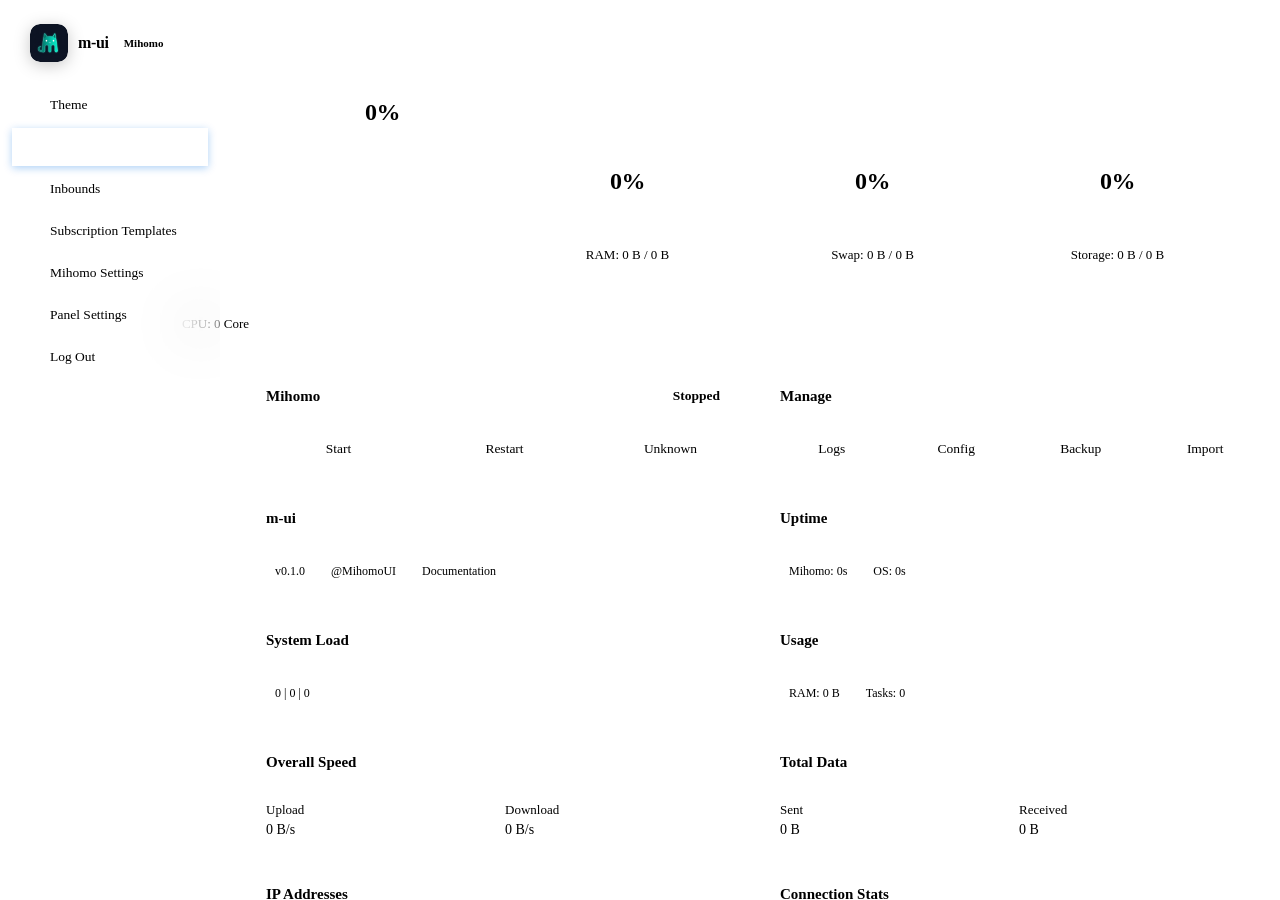
==== commit 85d74fee: "feat(import): one-click migration from 3x-ui and Xray The dashboard's Manage card gets an Import but" ====
--- a/web/index.html
+++ b/web/index.html
@@ -11,6 +11,7 @@
   <link rel="stylesheet" href="static/inbound-sync.css">
   <link rel="stylesheet" href="static/cross-subscriptions.css">
   <link rel="stylesheet" href="static/sub-templates.css">
+  <link rel="stylesheet" href="static/xray-import.css">
   <style>
     /* ===== m-ui Apple SwiftUI / Apple Design System 面板样式表 =====
        基于 Apple Human Interface Guidelines 与 SwiftUI 设计哲学：
@@ -690,6 +691,7 @@
     .overview-actions { display: grid; grid-template-columns: repeat(3, minmax(0, 1fr)); width: 100%; padding: 0; border-top: 1px solid var(--line); }
     .overview-action { height: 50px; display: inline-flex; align-items: center; justify-content: center; gap: 7px; padding: 0 8px; border: 0; border-right: 1px solid var(--line); border-radius: 0; color: var(--muted); background: transparent; box-shadow: none; font-size: 13.5px; font-weight: 500; transition: all .2s var(--ease); }
     .overview-action:last-child { border-right: 0; }
+    .overview-actions.overview-actions-4 { grid-template-columns: repeat(4, minmax(0, 1fr)); }
     .overview-action:hover { color: var(--teal); background: var(--surface-2); }
     .overview-action .sf-symbol, .overview-action svg { width: 16px; height: 16px; font-size: 16px; }
     .status-inline { display: inline-flex; align-items: center; gap: 8px; color: var(--muted); font-size: 13.5px; }
@@ -1026,7 +1028,7 @@
 
             <div class="overview-grid">
               <article class="overview-card"><header class="overview-card-header"><span>Mihomo</span><span class="status-inline" id="overview-core-status"><i></i><span>Stopped</span></span></header><div class="overview-card-body overview-actions"><button class="overview-action" id="overview-core-toggle"><svg class="sf-symbol" aria-hidden="true"><use href="#sf-poweroff"></use></svg><span>Start</span></button><button class="overview-action" id="overview-core-restart"><svg class="sf-symbol" aria-hidden="true"><use href="#sf-reload"></use></svg><span>Restart</span></button><button class="overview-action" id="overview-version"><svg class="sf-symbol" aria-hidden="true"><use href="#sf-tool"></use></svg><span id="overview-core-version">Unknown</span></button></div></article>
-              <article class="overview-card"><header class="overview-card-header"><span>Manage</span></header><div class="overview-card-body overview-actions"><button class="overview-action" id="overview-logs"><svg class="sf-symbol" aria-hidden="true"><use href="#sf-file-text"></use></svg><span>Logs</span></button><button class="overview-action" id="overview-config"><svg class="sf-symbol" aria-hidden="true"><use href="#sf-code"></use></svg><span>Config</span></button><button class="overview-action" id="overview-backup"><svg class="sf-symbol" aria-hidden="true"><use href="#sf-hdd"></use></svg><span>Backup</span></button></div></article>
+              <article class="overview-card"><header class="overview-card-header"><span>Manage</span></header><div class="overview-card-body overview-actions overview-actions-4"><button class="overview-action" id="overview-logs"><svg class="sf-symbol" aria-hidden="true"><use href="#sf-file-text"></use></svg><span>Logs</span></button><button class="overview-action" id="overview-config"><svg class="sf-symbol" aria-hidden="true"><use href="#sf-code"></use></svg><span>Config</span></button><button class="overview-action" id="overview-backup"><svg class="sf-symbol" aria-hidden="true"><use href="#sf-hdd"></use></svg><span>Backup</span></button><button class="overview-action" id="overview-import"><svg class="sf-symbol" aria-hidden="true"><use href="#sf-import"></use></svg><span data-i18n="ximport.button">Import</span></button></div></article>
 
               <article class="overview-card"><header class="overview-card-header"><span>m-ui</span></header><div class="overview-card-body"><div class="overview-tags"><a class="tiny-tag" id="overview-panel-version" rel="noopener" target="_blank" href="https://github.com/RomanovCaesar/m-ui/releases">v0.1.0</a><a class="tiny-tag" rel="noopener" target="_blank" href="https://t.me/MihomoUI">@MihomoUI</a><a class="tiny-tag purple" rel="noopener" target="_blank" href="https://github.com/RomanovCaesar/m-ui/wiki" data-i18n="dash.documentation">Documentation</a></div></div></article>
               <article class="overview-card"><header class="overview-card-header"><span>Uptime</span></header><div class="overview-card-body"><div class="overview-tags"><span class="tiny-tag" id="core-uptime">Mihomo: 0s</span><span class="tiny-tag" id="os-uptime">OS: 0s</span></div></div></article>
@@ -1122,7 +1124,6 @@
               <div class="setting-row"><div><strong>Core Path</strong><p>Mihomo 内核可执行文件的路径。</p></div><div class="setting-control"><input name="corePath" placeholder="C:\\path\\to\\mihomo.exe"></div></div>
               <div class="setting-row"><div><strong>API Address</strong><p>内核外部控制器（external-controller）的监听地址。</p></div><div class="setting-control"><input name="apiAddress" placeholder="127.0.0.1:9090"></div></div>
               <div class="setting-row"><div><strong>API Secret</strong><p>访问外部控制器所需的密钥，留空表示不校验。</p></div><div class="setting-control"><input name="apiSecret" autocomplete="new-password"></div></div>
-              <div class="setting-row"><div><strong>Mixed Port</strong><p>内核默认的混合入口端口（mixed-port）。</p></div><div class="setting-control"><input name="mixedPort" type="number" min="1" max="65535"></div></div>
               <div class="setting-row"><div><strong>Mode</strong><p>内核的运行模式。</p></div><div class="setting-control"><select name="mode"><option value="rule" data-i18n="settings.modeRule">Rule 规则</option><option value="global" data-i18n="settings.modeGlobal">Global 全局</option><option value="direct" data-i18n="settings.modeDirect">Direct 直连</option></select></div></div>
               <div class="setting-row"><div><strong>Log Level</strong><p>内核日志级别。</p></div><div class="setting-control"><select name="logLevel"><option value="silent">Silent</option><option value="error">Error</option><option value="warning">Warning</option><option value="info">Info</option><option value="debug">Debug</option></select></div></div>
               <div class="setting-row"><div><strong>Allow LAN</strong><p>允许局域网设备连接内核的入口端口。</p></div><div class="setting-control switch-control"><label class="switch"><input name="allowLan" type="checkbox"><span></span></label></div></div>
@@ -1396,7 +1397,7 @@
     async function resetClientTraffic(key){const [inboundId,clientId]=key.split(':');if(!confirm(muiT('msg.confirmResetClientTraffic')))return;try{await api('/api/traffic/reset',{method:'POST',body:JSON.stringify({inboundId,clientId})});toast(muiT('msg.clientTrafficReset'));await refresh();}catch(error){toast(error.message,true);}}
     async function deleteClient(key){const [inboundId,clientId]=key.split(':');if(!confirm(muiT('msg.confirmDeleteClient')))return;try{await api(`/api/clients?inboundId=${encodeURIComponent(inboundId)}&clientId=${encodeURIComponent(clientId)}`,{method:'DELETE'});toast(muiT('msg.clientDeleted'));await refresh();}catch(error){toast(error.message,true);}}
     async function deleteInbound(){if(!app.editing||!confirm(muiT('msg.confirmDeleteEntry')))return;try{await api('/api/inbounds?id='+encodeURIComponent(app.editing),{method:'DELETE'});toast(muiT('msg.entryDeleted'));closeDrawer();await refresh();}catch(e){toast(e.message,true);}}
-    async function saveSettings(){const form=$('#settings-form'); const data={}; form.querySelectorAll('[name]').forEach(el=>{data[el.name]=el.type==='checkbox'?el.checked:el.value;}); const listenPort=String(data.listenPort||'').trim(); if(!listenPort){toast(muiT('msg.listenPortRequired'),true);return;} data.panelListen=joinPanelListen(data.listenIp,listenPort); delete data.listenIp; delete data.listenPort; ['mixedPort','subscriptionPort','sessionMaxAge','pageSize','expireDiff','trafficDiff'].forEach(key=>{data[key]=Number(data[key]||0);}); data.subscriptionClients=buildSubscriptionClientsPayload(form); for(const key of SUBSCRIPTION_CLIENT_KEYS)delete data['sc-'+key]; data.allowLan=!!form.querySelector('[name="allowLan"]')?.checked; data.externalTrafficInformEnable=!!form.querySelector('[name="externalTrafficInformEnable"]')?.checked; const previousPath=normalizePanelPath(app.state?.state?.settings?.panelPath),nextPath=normalizePanelPath(data.panelPath); try{await api('/api/config',{method:'PUT',body:JSON.stringify(data)}); app.settingsDirty=false; syncSettingsButtons(); applyLanguagePreference(data.language);
+    async function saveSettings(){const form=$('#settings-form'); const data={}; form.querySelectorAll('[name]').forEach(el=>{data[el.name]=el.type==='checkbox'?el.checked:el.value;}); const listenPort=String(data.listenPort||'').trim(); if(!listenPort){toast(muiT('msg.listenPortRequired'),true);return;} data.panelListen=joinPanelListen(data.listenIp,listenPort); delete data.listenIp; delete data.listenPort; ['subscriptionPort','sessionMaxAge','pageSize','expireDiff','trafficDiff'].forEach(key=>{data[key]=Number(data[key]||0);}); data.subscriptionClients=buildSubscriptionClientsPayload(form); for(const key of SUBSCRIPTION_CLIENT_KEYS)delete data['sc-'+key]; data.allowLan=!!form.querySelector('[name="allowLan"]')?.checked; data.externalTrafficInformEnable=!!form.querySelector('[name="externalTrafficInformEnable"]')?.checked; const previousPath=normalizePanelPath(app.state?.state?.settings?.panelPath),nextPath=normalizePanelPath(data.panelPath); try{await api('/api/config',{method:'PUT',body:JSON.stringify(data)}); app.settingsDirty=false; syncSettingsButtons(); applyLanguagePreference(data.language);
       // URI 路径立即生效（后端每个请求都重读设置），但当前页面的相对请求还指向旧前缀，所以必须跳到新地址。
       // 会话 cookie 是按旧前缀签发的：新前缀落在旧前缀之下时浏览器照旧带上它（根路径 → 任意路径就属于这种），
       // 否则 cookie 到不了新地址，跳过去会被重定向到登录页，得重新登录。
@@ -1697,5 +1698,6 @@
   <script src="static/inbound-sync.js"></script>
   <script src="static/cross-subscriptions.js"></script>
   <script src="static/sub-templates.js"></script>
+  <script src="static/xray-import.js"></script>
 </body>
 </html>
